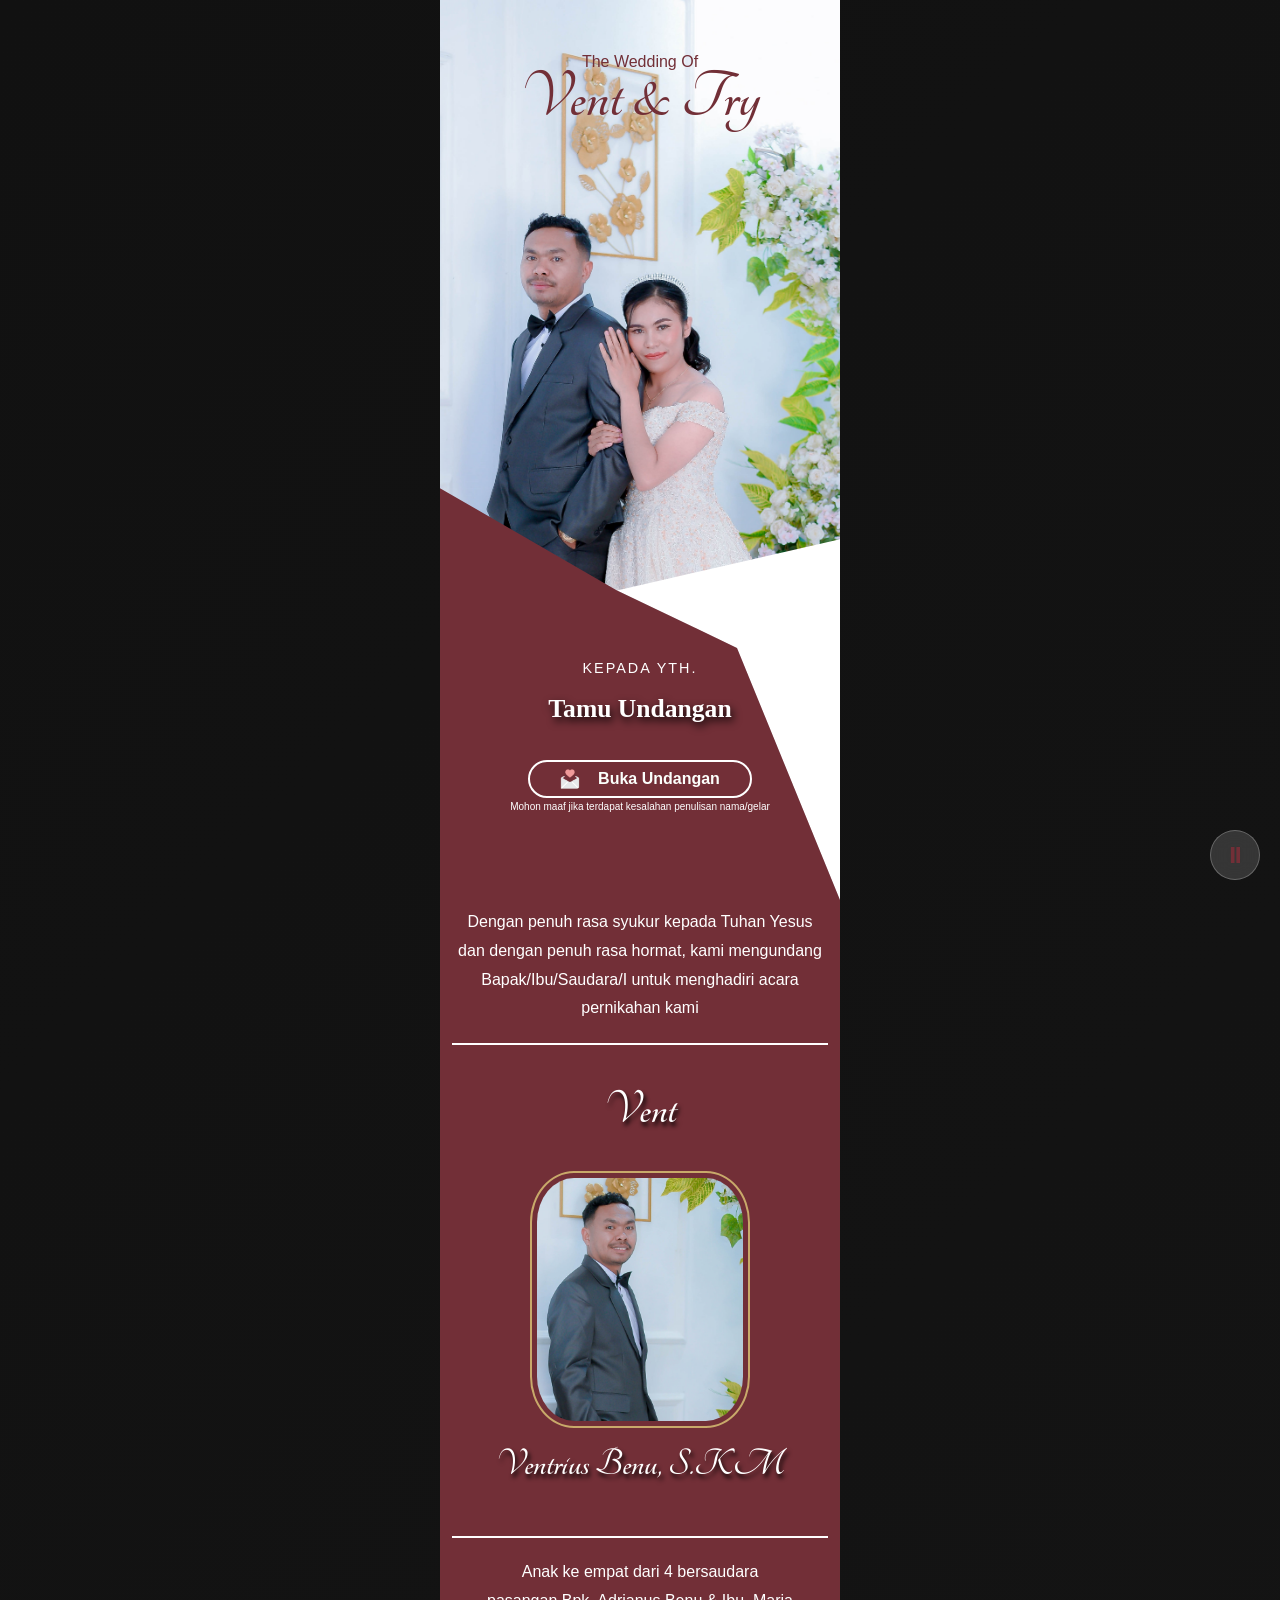
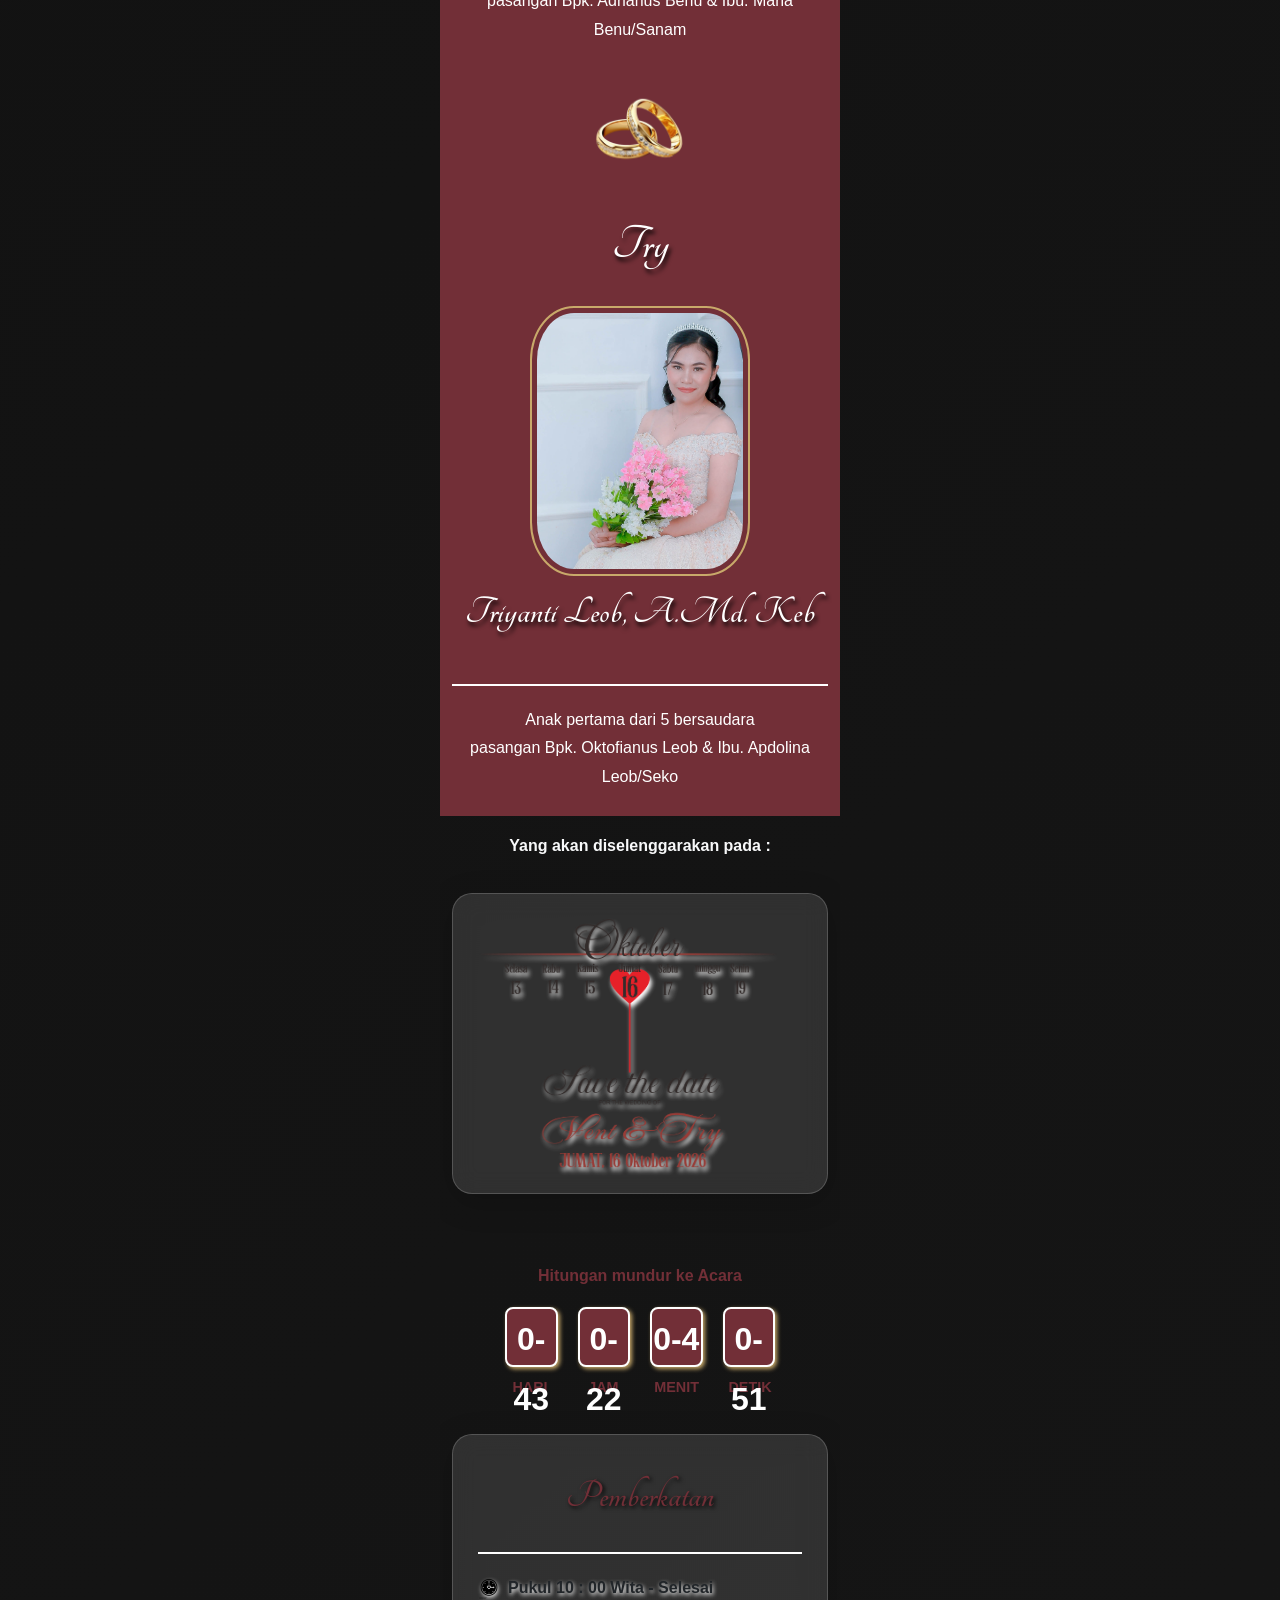
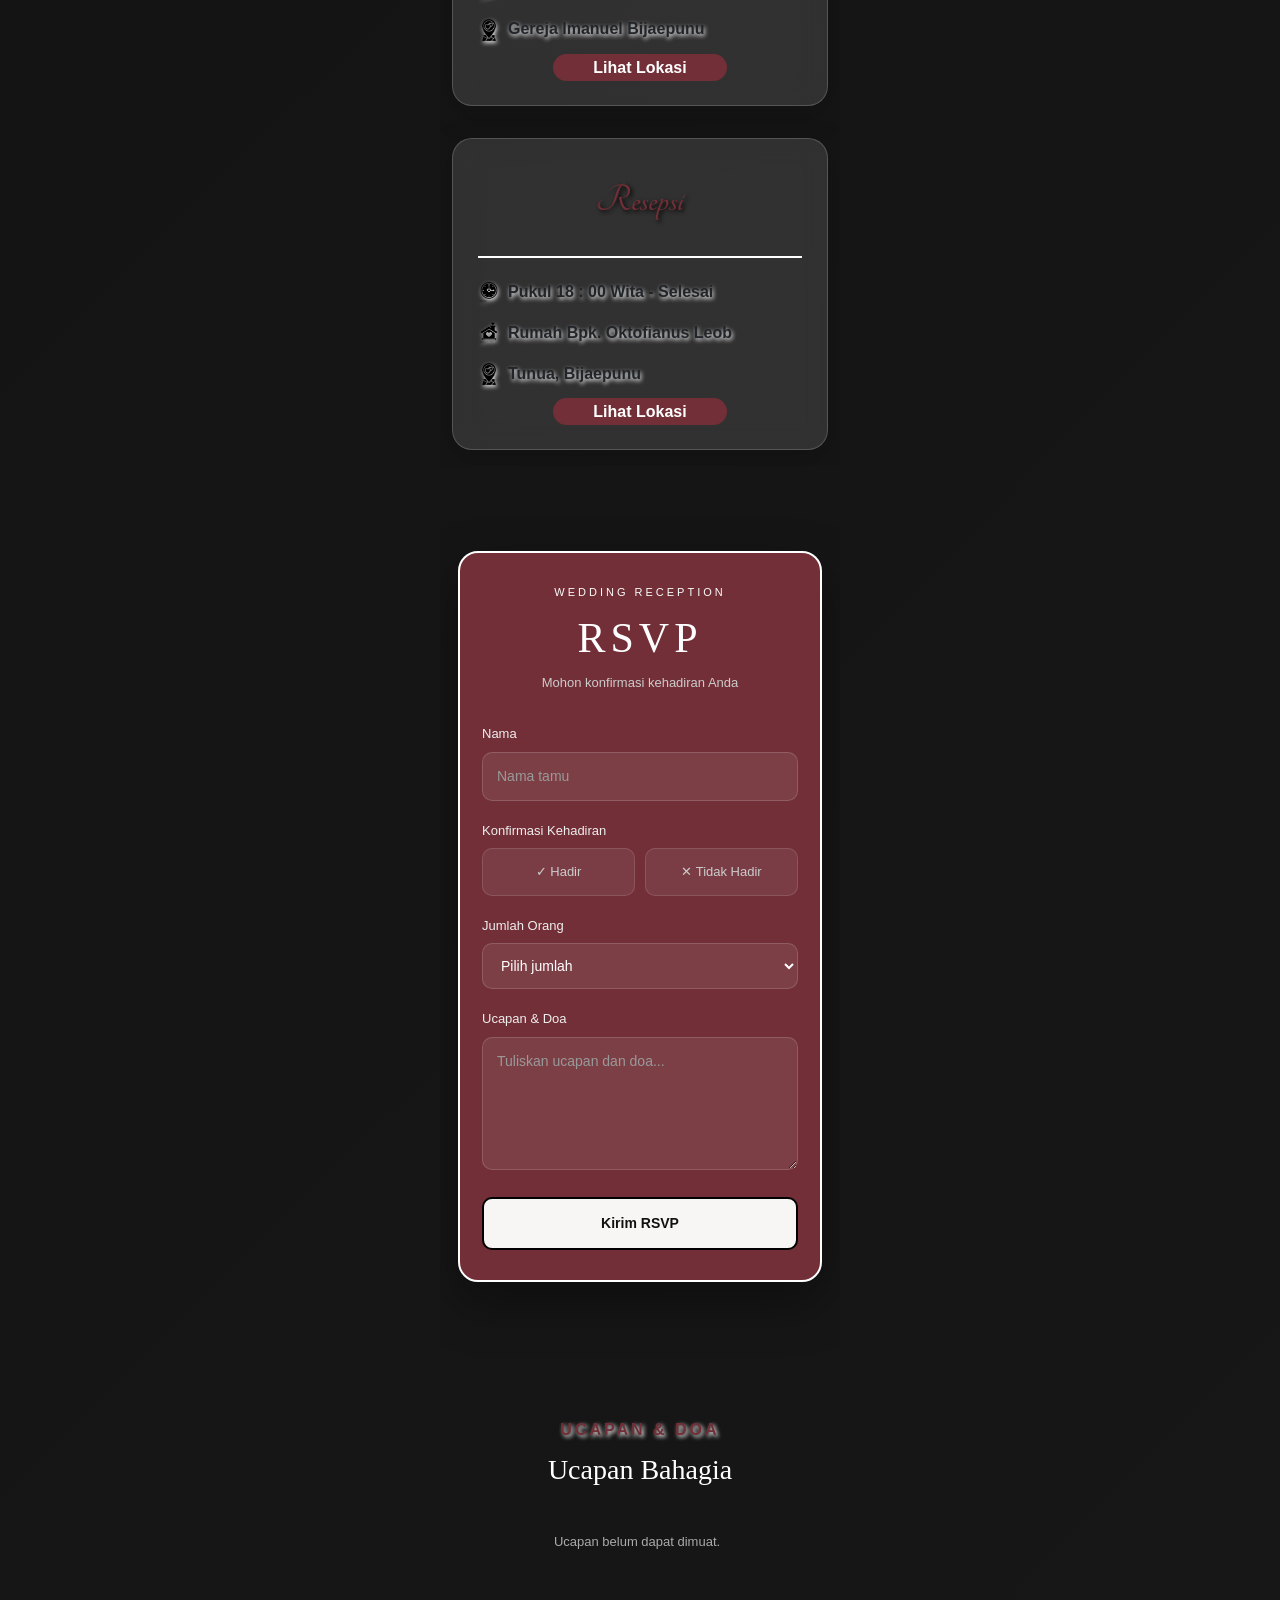
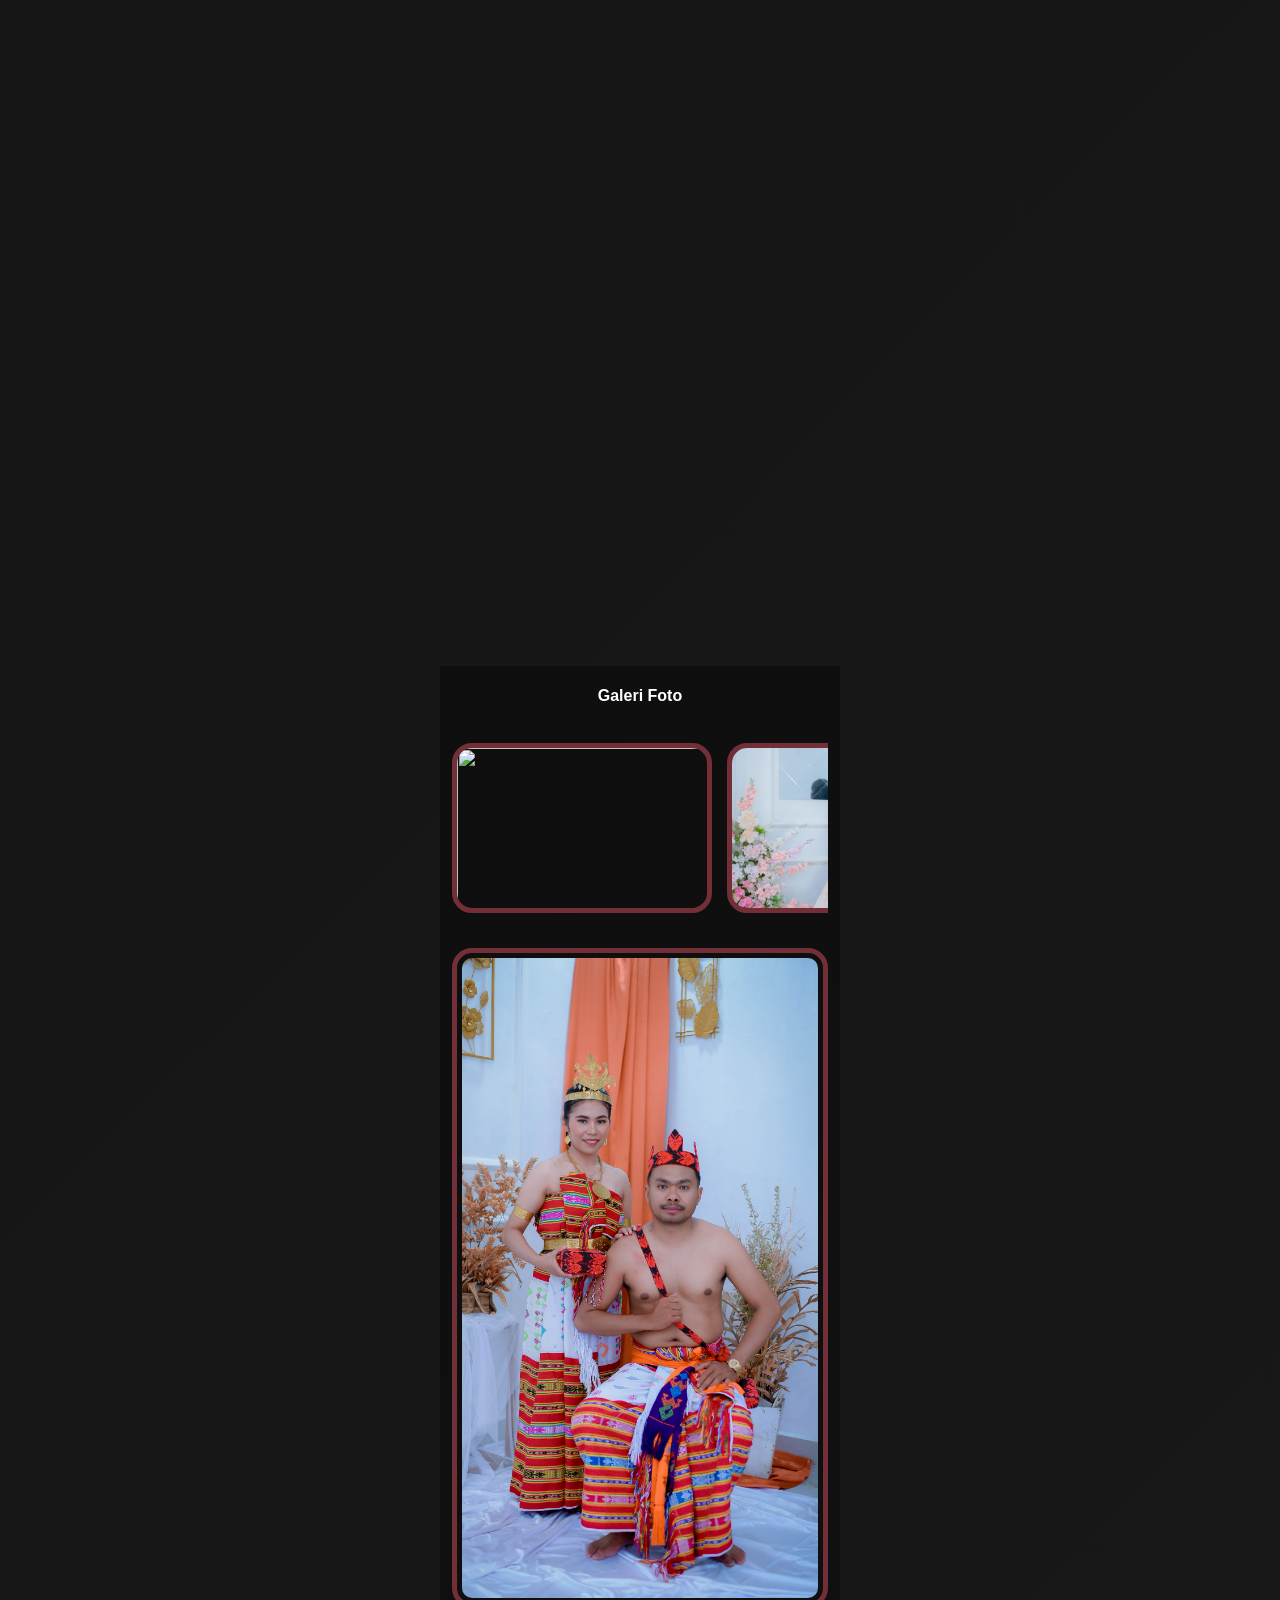
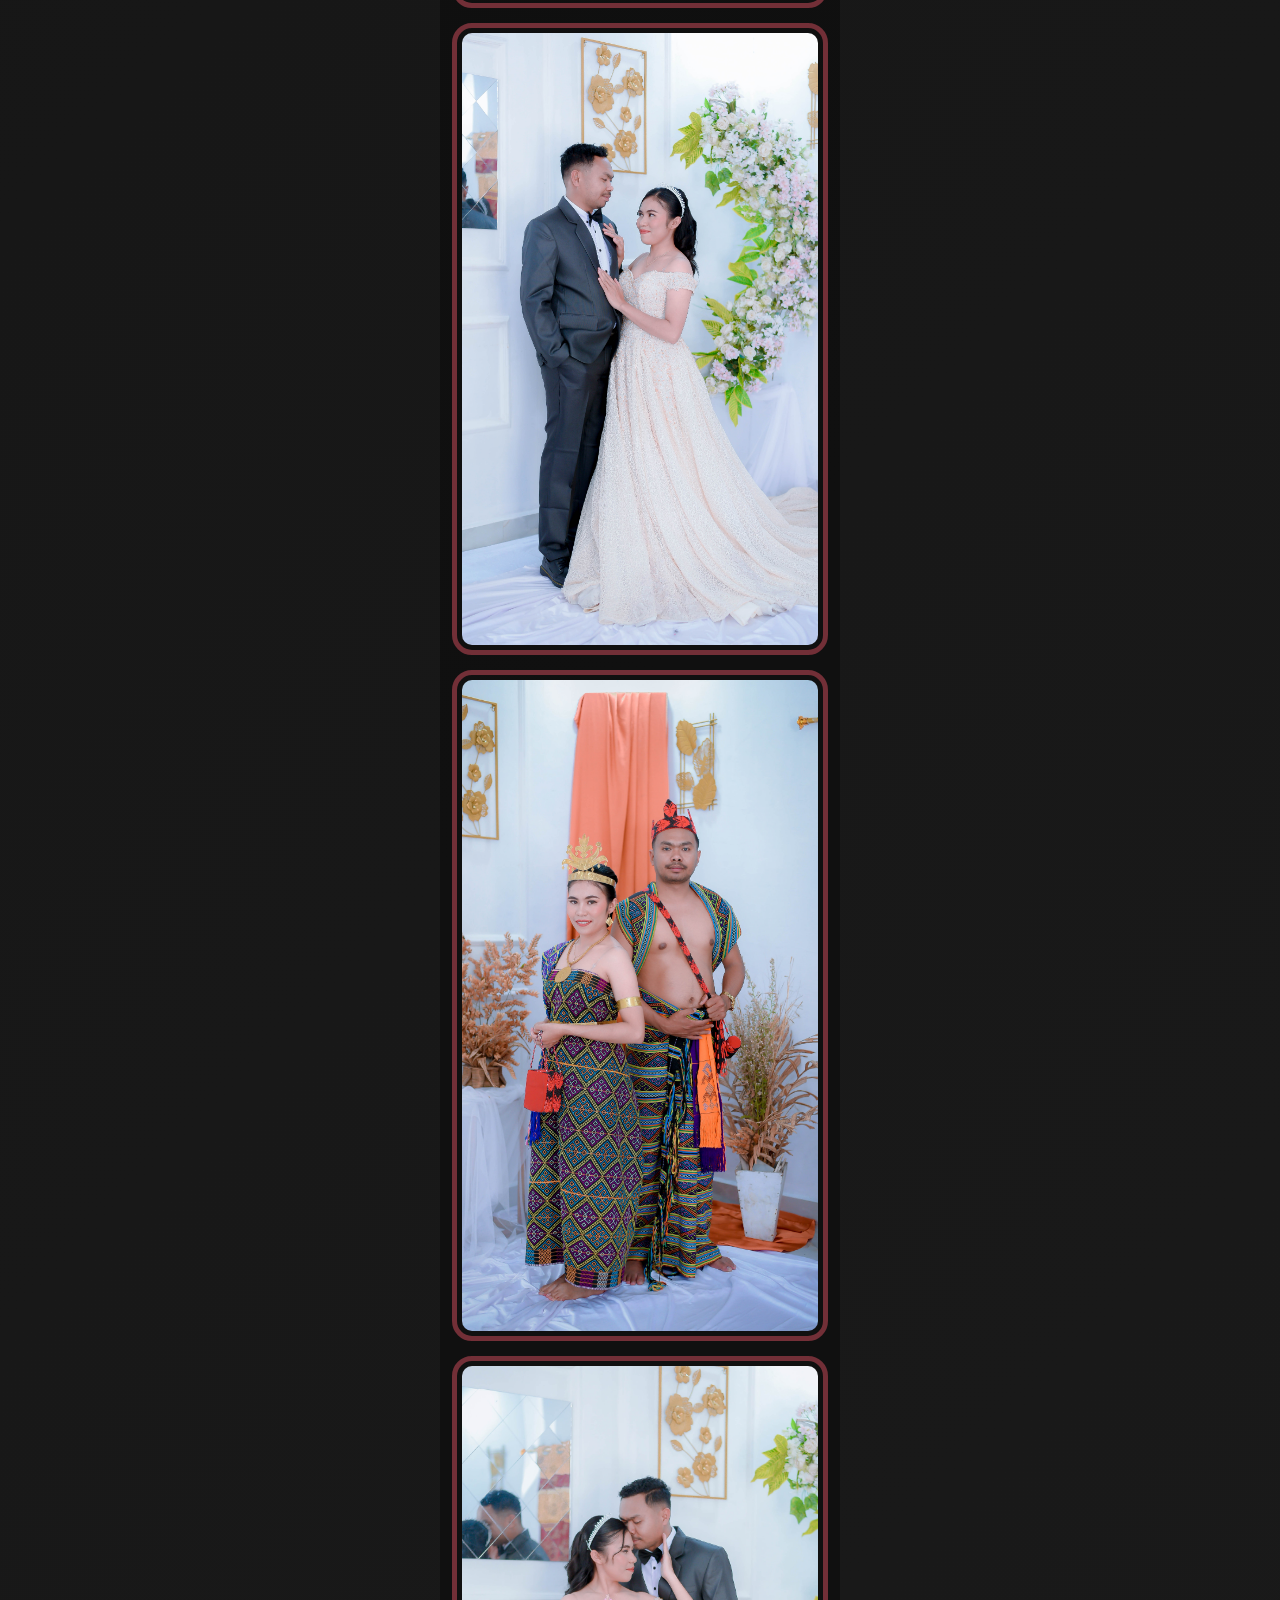
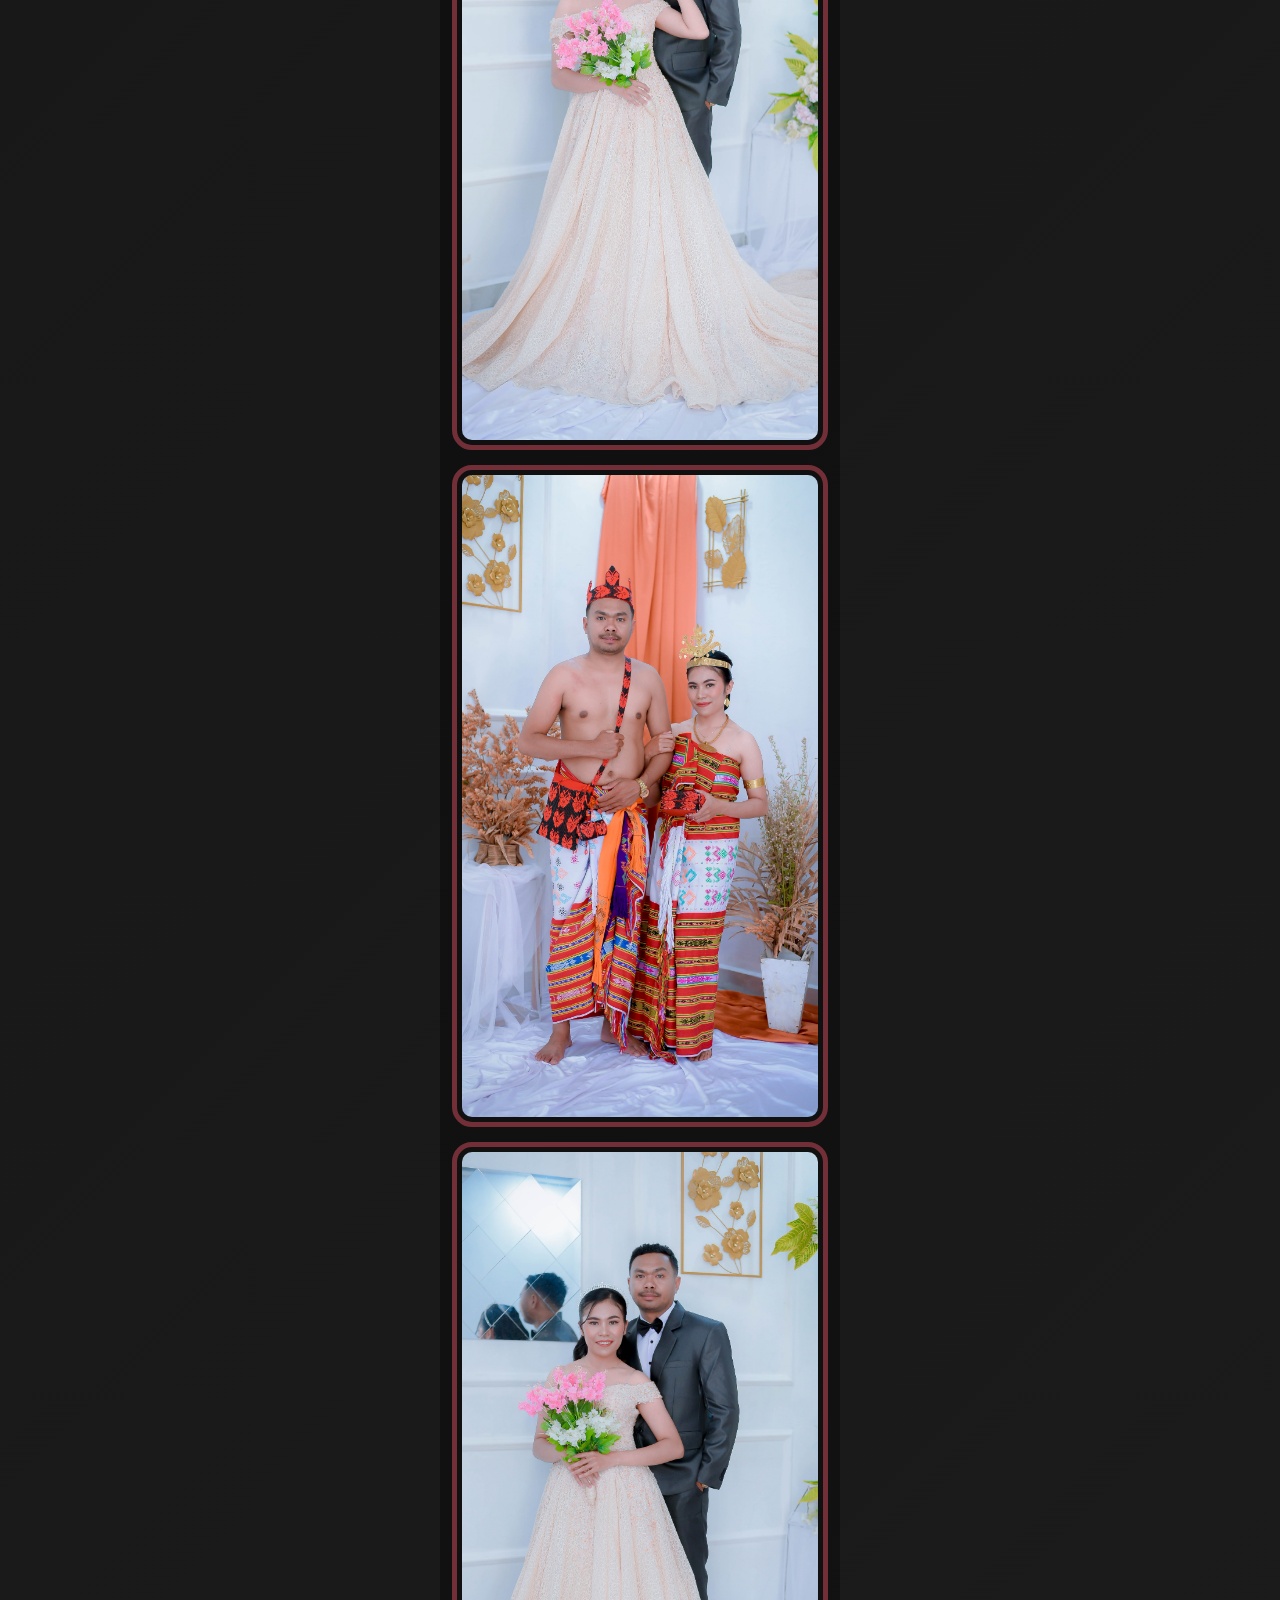
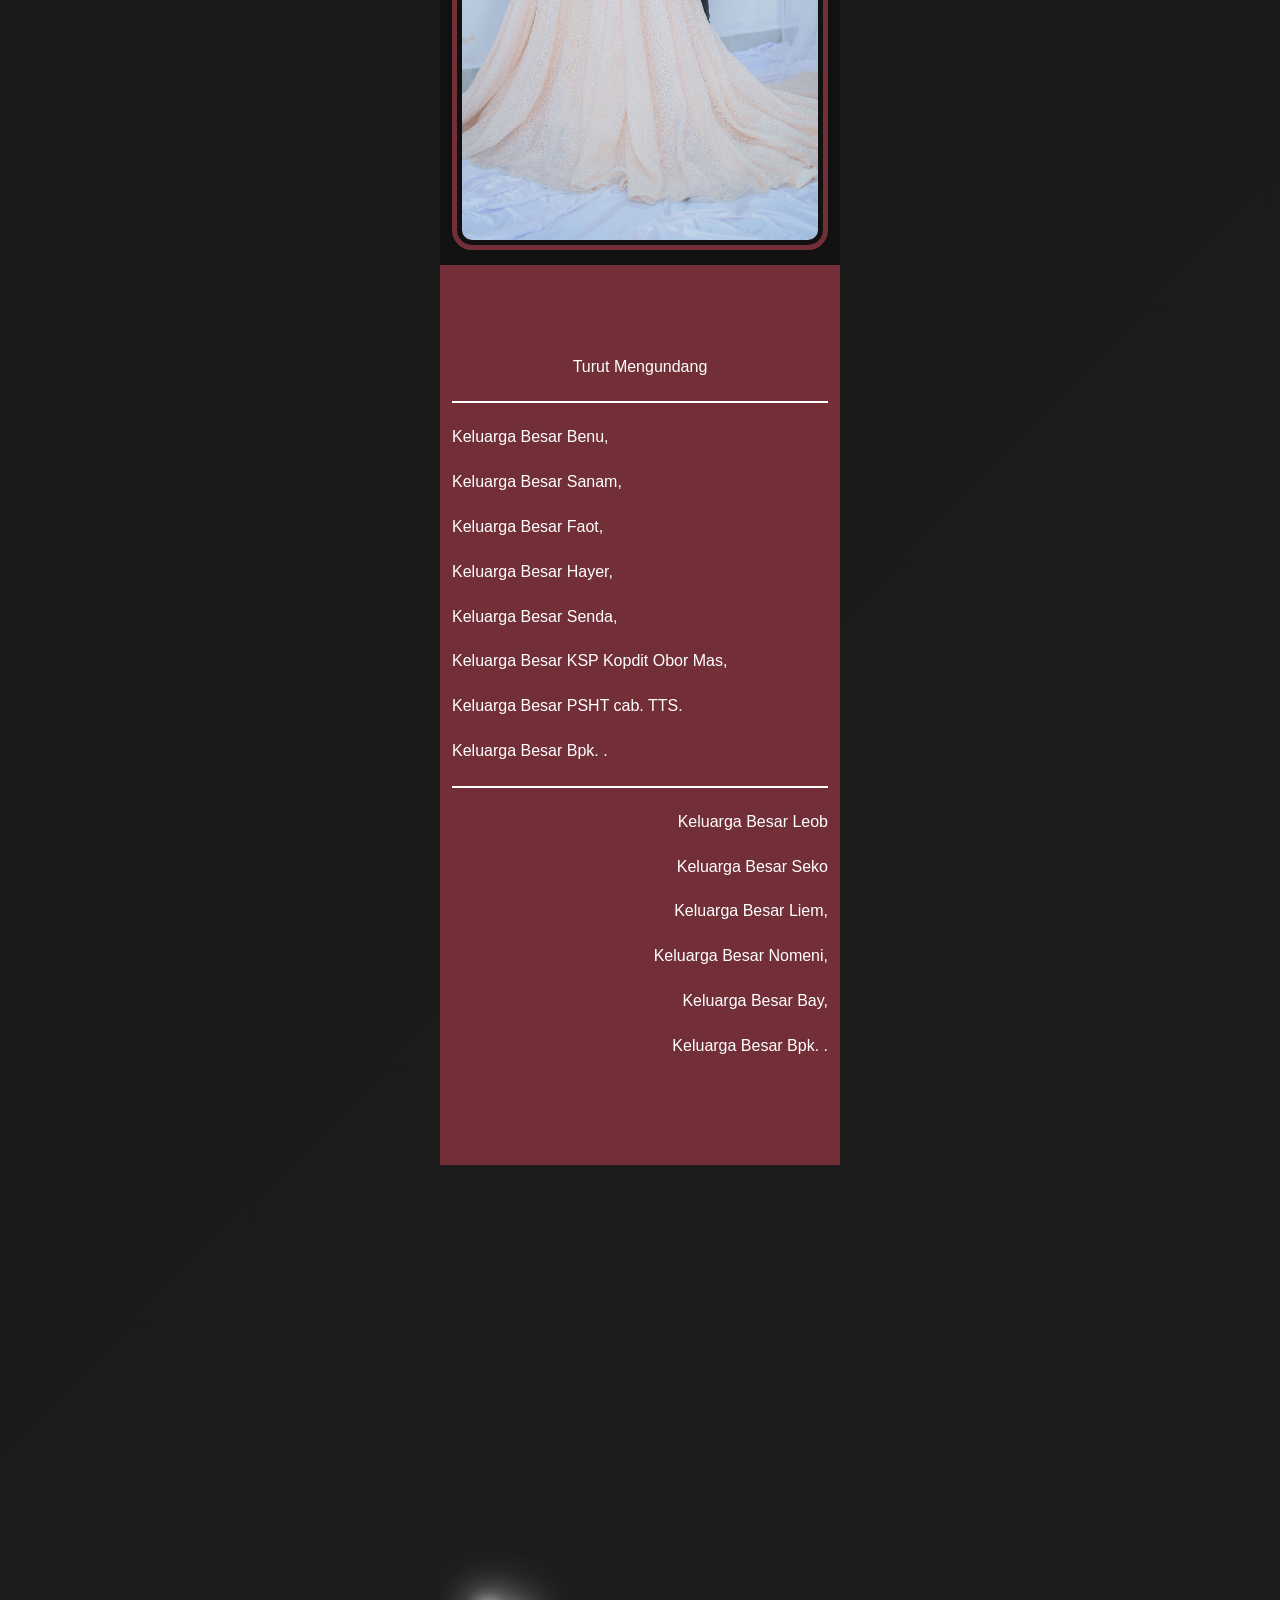
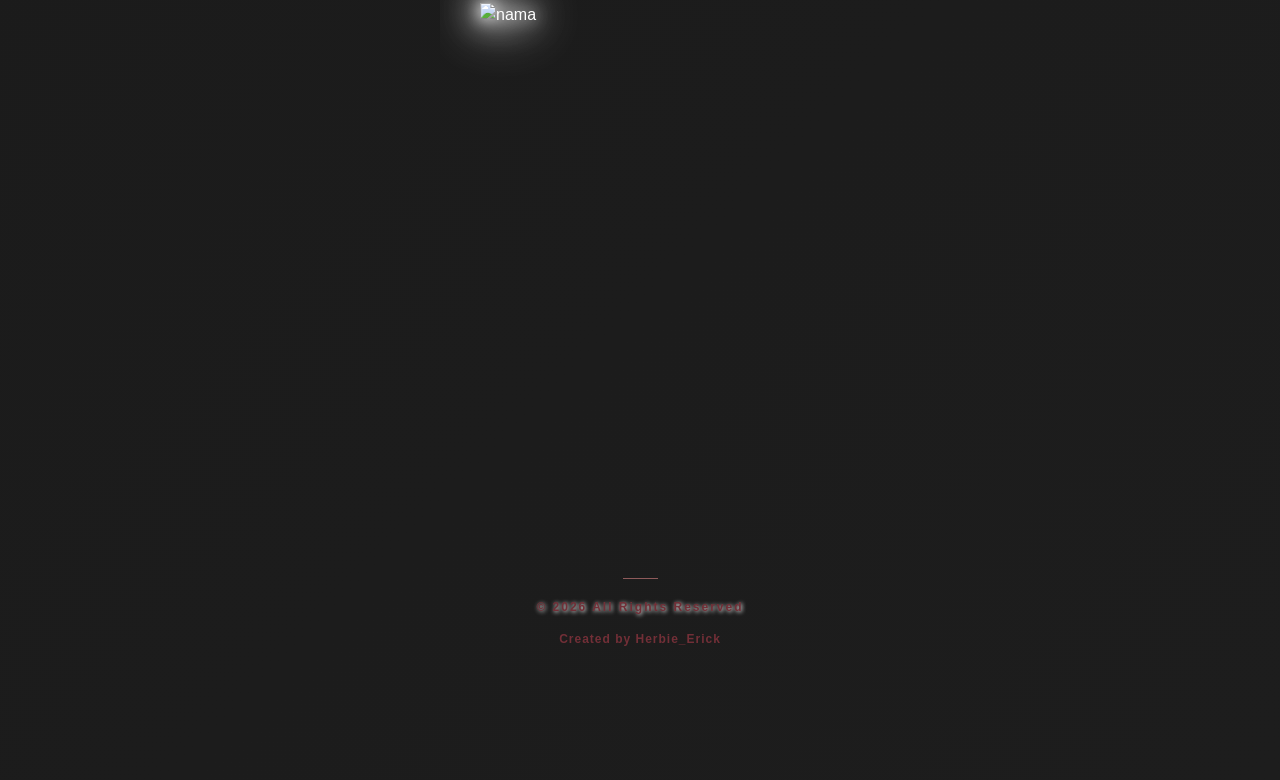
==== index.html @ 0bf62ab4 "first commit" ====
<!DOCTYPE html>
<html lang="id">
<head>

    <meta charset="UTF-8">
    <meta name="viewport" content="width=device-width, initial-scale=1.0">

    <title>Vent & Try</title>
    <link rel="icon" type="image/png" href="assets/dec/thumb.jpeg">

    <meta property="og:title" content="Undangan Pernikahan Vent & Try">
    <meta property="og:description" content="Klik untuk membuka undangan pernikahan kami">
    <meta property="og:image" content="https://linniel.github.io/dendessywedding.github.io/assets/dec/thumb.jpeg">
    <meta property="og:image:width" content="1200">
    <meta property="og:image:height" content="630">
    <meta property="og:url" content="https://linniel.github.io/dendessywedding.github.io/">
    <meta property="og:type" content="website">
    <meta property="og:site_name" content="Undangan Pernikahanan Vent & Try ">
    <meta name="twitter:card" content="summary_large_image">

    <!-- font -->
    <link rel="preconnect" href="https://fonts.googleapis.com">
    <link rel="preconnect" href="https://fonts.gstatic.com" crossorigin>
    <link href="https://fonts.googleapis.com/css2?family=Tangerine:wght@400;700&display=swap" rel="stylesheet">

    <link rel="stylesheet" href="https://unpkg.com/aos@next/dist/aos.css" />

    <link href="https://cdn.jsdelivr.net/npm/bootstrap@5.0.2/dist/css/bootstrap.min.css" rel="stylesheet" integrity="sha384-EVSTQN3/azprG1Anm3QDgpJLIm9Nao0Yz1ztcQTwFspd3yD65VohhpuuCOmLASjC" crossorigin="anonymous">

    <!-- Global Style -->
    <link rel="stylesheet" href="assets/css/style.css">
    <link rel="stylesheet" href="assets/css/animation.css">
    <link rel="stylesheet" href="assets/css/music.css">
    <link rel="stylesheet" href="assets/css/loader.css">
    <link rel="stylesheet" href="assets/css/countdown.css">
    <link rel="stylesheet" href="assets/css/linniel_rsvp.css">
    <link rel="stylesheet" href="assets/css/ucapan.css">
    <link rel="stylesheet" href="assets/css/copyright.css">

    <!-- Section CSS -->
    <link rel="stylesheet" href="assets/css/linniel_1.css">
    <link rel="stylesheet" href="assets/css/linniel_2.css">
    <link rel="stylesheet" href="assets/css/linniel_3.css">
    <link rel="stylesheet" href="assets/css/linniel_4.css">
    <link rel="stylesheet" href="assets/css/linniel_5.css">
    <link rel="stylesheet" href="assets/css/linniel_6.css">
    <link rel="stylesheet" href="assets/css/linniel_7.css">
    <link rel="stylesheet" href="assets/css/linniel_9.css">

</head>

<body class="overflow-hidden">
    <!--
    <div id="loader">
            <div class="name-loader">
                <span class="name-outline">Vent & Try</span>
                <span class="name-fill">Vent & Try</span>
            </div>

            <div class="loading-text">
                 Undangan sedang disiapkan...
            </div>
        </div>
        -->

    <div class="mobile-container">
        

        <div class="mobile-background"></div>

    <!-- ========================= -->
    <!-- Linniel 1 -->
    <!-- Cover -->
    <!-- ========================= -->

    <section id="linniel_1">

    <!-- DEKORASI SVG -->
    <svg class="cover-decoration"
         viewBox="0 0 400 625"
         preserveAspectRatio="none"
         aria-hidden="true">

        <!-- SVG 1 -->
        <polygon
            class="cover-svg-1"
            points="177,410 1000,279 400,625 297,450">
        </polygon>

        <!-- SVG 2 -->
        <polygon
            class="cover-svg-2"
            points="0,339 177,410 297,450 400,625 0,625">
        </polygon>

    </svg>


    <div class="container-fluid h-100">

        <div class="row h-100 align-items-center justify-content-center">

            <div class="col-12 d-flex flex-column justify-content-between text-center h-100 py-5">

                <div class="atas">

                    <p class="opening-text">
                        The Wedding Of
                    </p>

                    <h1 class="couple-name">
                        Vent & Try
                    </h1>

                </div>


                <div class="bawah">

                    <p class="guest-title">
                        Kepada Yth.
                    </p>

                    <h4 id="guestName">
                        Nama Tamu
                    </h4>

                    <button id="openInvitation" class="btn">
                        <img src="assets/dec/envelope.png" class="icon" alt="">
                        <span>Buka Undangan</span>
                    </button>

                    <p class="sry">
                        Mohon maaf jika terdapat kesalahan penulisan nama/gelar
                    </p>

                </div>

            </div>

        </div>

    </div>

</section>


    <!-- ========================= -->
    <!-- Linniel 2 -->
    <!-- Hero -->
    <!-- ========================= -->

    <section id="linniel_2">

    <!-- DEKORASI SVG -->
    <svg class="section-decoration"
         viewBox="0 0 400 625"
         preserveAspectRatio="none"
         aria-hidden="true">

        <!-- SVG 1 -->
        <polygon
            class="section-svg-1"
            points="177,410 400,279 400,625 297,450">
        </polygon>

        <!-- SVG 2 -->
        <polygon
            class="section-svg-2"
            points="0,339 177,410 297,450 400,625 0,625">
        </polygon>

    </svg>

    <div class="container">
        <div class="row align-items-center justify-content-center kutipan">

            <div class="col-12 py-4" data-aos="fade-up">

                <p class="ayat">
                    Demikian mereka bukan lagi dua, melainkan satu. Karena itu, apa yang telah dipersatukan Allah, tidak boleh diceraikan manusia.
                </p>

                <hr>

                <p class="kutipan_2">
                    " Matius 19 : 6 "
                </p>

            </div>

        </div>

    </div>

</section>



    <!-- ========================= -->
    <!-- Linniel 3 -->
    <!-- ========================= -->

    <section id="linniel_3">
        <div class="container">
            <div class="row align-items-center justify-content-center">
                <div class="col-12 text-center py-2">
                    <p>Dengan penuh rasa syukur kepada Tuhan Yesus dan 
                        dengan penuh rasa hormat, kami mengundang Bapak/Ibu/Saudara/I untuk menghadiri acara pernikahan kami</p>
                    <hr class="custom">
                <div class="mempelai">
                    <div class="m_pria">
                        <p class="nama" data-aos="fade-up" 
                    data-aos-duration="1000">Vent</p>
                        <img src="assets/photo/vent.jpeg" alt="pria" class="mempelai_img" 
                    data-aos="fade-up" 
                    data-aos-duration="2000">
                        <p class="nama_2" data-aos="zoom-in" 
                    data-aos-duration="2000">Ventrius Benu, S.KM</p>
                    <hr class="custom">
                        <p data-aos="fade-up" 
                    data-aos-duration="2000">Anak ke empat dari 4 bersaudara <br> pasangan Bpk. Adrianus Benu & Ibu. Maria Benu/Sanam</p>
                    </div>
                    <img src="assets/dec/ring.png" alt="wedding ring" class="ring" data-aos="zoom-in" 
                    data-aos-duration="2000">
                    <div class="m_pria">
                        <p class="nama"
                        data-aos="fade-up" 
                    data-aos-duration="1000">Try</p>
                        <img src="assets/photo/try.jpeg" alt="pria" class="mempelai_img"
                        data-aos="fade-up" 
                    data-aos-duration="2000">
                        <p class="nama_2" data-aos="zoom-in" 
                    data-aos-duration="2000">Triyanti Leob, A.Md. Keb</p>
                        <hr class="custom">
                        <p data-aos="fade-up" 
                    data-aos-duration="2000">Anak pertama dari 5 bersaudara <br> pasangan Bpk. Oktofianus Leob & Ibu. Apdolina Leob/Seko</p>
                    </div>
                </div>
                </div>
            </div>
        </div>
    </section>



    <!-- ========================= -->
    <!-- Linniel 4 -->
    <!-- ========================= -->

    <section id="linniel_4">

    <div class="container">

        <div class="row align-items-center justify-content-center">

            <div class="col-12 text-center text-dark fw-bold">

                <p class="py-3 text-light" data-aos="fade-up" 
                    data-aos-duration="1000">
                    Yang akan diselenggarakan pada :
                </p>
                <div class="jadwal-wrapper"
                data-aos="zoom-in" 
                    data-aos-duration="1000">
                    <img
                        src="assets/dec/jadwal.png"
                        alt="jadwal"
                        class="jadwal_img" data-aos="fade-up" 
                    data-aos-duration="1000">
                </div>
                <div class="justify-content-center align-items-center d-flex pt-5">
                    <div id="countdown" class="hitungan-mundur"
                    data-aos="zoom-in"
                    data-aos-duration="2900">
                                <p class="countdown text-center">Hitungan mundur ke Acara</p>
                                <div id='tiles'></div>
                                    <div class="labels">
                                        <li>hari</li>
                                        <li>jam</li>
                                        <li>Menit</li>
                                        <li>detik</li>
                                    </div>
                    </div>
                </div>
                <div class="jadwal-wrapper my-3"
                data-aos="zoom-in" 
                    data-aos-duration="1000">
                    <p class="jdwl" data-aos="fade-up" 
                    data-aos-duration="2000">Pemberkatan</p>
                    <hr class="custom">
                    <div class="jadwal text-start" data-aos="fade-up" 
                    data-aos-duration="2000">
                        <p>
                            <img src="assets/dec/time.png" class="icon" alt="">
                            Pukul 10 : 00 Wita - Selesai
                        </p>
                        <p>
                            <img src="assets/dec/location.png" class="icon" alt="">
                            Gereja Imanuel Bijaepunu</p>
                    </div>
                    <a href="https://maps.app.goo.gl/Z5kDWR29DsrmviBg7" target="_blank" class="btn_maps mt-4">
                  Lihat Lokasi
                    </a>
                </div>
                <div class="jadwal-wrapper my-3"
                data-aos="zoom-in" 
                    data-aos-duration="2000">
                    <p class="jdwl" data-aos="fade-up" 
                    data-aos-duration="1000">Resepsi</p>
                    <hr class="custom">
                <div class="jadwal text-start" data-aos="fade-up" data-aos-duration="1000">

                    <p>
                        <img src="assets/dec/time.png" class="icon" alt="">
                         Pukul 18 : 00 Wita - Selesai
                    </p>

                    <p>
                        <img src="assets/dec/home.png" class="icon" alt="">
                        Rumah Bpk. Oktofianus Leob
                    </p>
                    <p>
                        <img src="assets/dec/location.png" class="icon" alt="">
                        Tunua, Bijaepunu
                    </p>

                </div>
                    <a href="https://maps.app.goo.gl/Z5kDWR29DsrmviBg7" target="_blank" class="btn_maps mt-4">
                  Lihat Lokasi
                    </a>
                </div>
                

            </div>

        </div>

    </div>

</section>

<main class="rsvp-container">

        <div class="rsvp-card">

            <div class="rsvp-header">

                <p class="small-title">
                    WEDDING RECEPTION
                </p>

                <h1>RSVP</h1>

                <p class="description">
                    Mohon konfirmasi kehadiran Anda
                </p>

            </div>


            <form id="rsvpForm">


                <!-- NAMA -->

                <div class="form-group">

                    <label for="nama">
                        Nama
                    </label>

                    <input
                         type="text"
                         id="nama"
                         name="nama"
                         placeholder="Nama tamu"
                         readonly
                         required>
                </div>


                <!-- KEHADIRAN -->

                <div class="form-group">

                    <label>
                        Konfirmasi Kehadiran
                    </label>

                    <div class="attendance-options">

                        <label class="attendance-option">

                            <input
                                type="radio"
                                name="kehadiran"
                                value="Hadir"
                                required
                            >

                            <span>
                                ✓ Hadir
                            </span>

                        </label>


                        <label class="attendance-option">

                            <input
                                type="radio"
                                name="kehadiran"
                                value="Tidak Hadir"
                            >

                            <span>
                                ✕ Tidak Hadir
                            </span>

                        </label>

                    </div>

                </div>


                <!-- JUMLAH ORANG -->

                <div
                    class="form-group"
                    id="jumlahOrangGroup"
                >

                    <label for="jumlahOrang">
                        Jumlah Orang
                    </label>

                    <select
                        id="jumlahOrang"
                        name="jumlahOrang"
                    >

                        <option value="">
                            Pilih jumlah
                        </option>

                        <option value="1">
                            1 Orang
                        </option>

                        <option value="2">
                            2 Orang
                        </option>

                        <option value="3">
                            3 Orang
                        </option>

                        <option value="4">
                            4 Orang
                        </option>

                        <option value="5">
                            5 Orang
                        </option>

                    </select>

                </div>


                <!-- UCAPAN -->

                <div class="form-group">

                    <label for="ucapan">
                        Ucapan & Doa
                    </label>

                    <textarea
                        id="ucapan"
                        name="ucapan"
                        rows="5"
                        placeholder="Tuliskan ucapan dan doa..."
                    ></textarea>

                </div>


                <!-- BUTTON -->

                <button
                    type="submit"
                    id="submitButton"
                >

                    Kirim RSVP

                </button>


                <!-- LOADING -->

                <div
                    id="loading"
                    class="loading"
                >

                    Mengirim RSVP...

                </div>


            </form>


            <!-- SUCCESS -->

            <div id="successMessage" class="success-message">
  <div class="success-icon">✓</div>

  <h2>Terima Kasih</h2>

  <p>
    Konfirmasi kehadiran Anda telah berhasil dikirim.
  </p>

</div>



        </div>

    </main>

    <section class="ucapan-section">

    <div class="ucapan-header">

        <p class="section-subtitle">
            UCAPAN & DOA
        </p>

        <h2>
            Ucapan Bahagia
        </h2>

    </div>


    <div id="daftarUcapan" class="daftar-ucapan">

        <div class="ucapan-loading">
            Memuat ucapan...
        </div>

    </div>

</section>

<!-- ========================= -->
<!-- Linniel 9 -->
<!-- Love Story -->
<!-- ========================= -->



<section id="linniel_5">
    <div class="container">
        <div class="row">
            <div class="col-12">
                <p class="text-center py-3 fw-bold" data-aos="fade-up" 
                    data-aos-duration="1000">Galeri Foto</p>
                <div class="gallery-slider" data-aos="zoom-in" 
                    data-aos-duration="1000">
                    <div class="gallery-track">

                        <img src="assets/bphoto/1.jpeg" alt="">
                        <img src="assets/photo/2.jpeg" alt="">
                        <img src="assets/photo/3.jpeg" alt="">

                        <!-- Duplicate agar looping halus -->
                        <img src="assets/photo/1.jpeg" alt="">
                        <img src="assets/photo/2.jpeg" alt="">
                        <img src="assets/photo/3.jpeg" alt="">

                    </div>

                </div>

            </div>
            
            <div class="gallery-list">

    <img src="assets/photo/4.jpeg" class="gallery-item" data-aos="zoom-in" 
                    data-aos-duration="1000" alt="">
    <img src="assets/photo/5.jpeg" class="gallery-item" data-aos="zoom-in" 
                    data-aos-duration="1000" alt="">
    <img src="assets/photo/6.jpeg" class="gallery-item" data-aos="zoom-in" 
                    data-aos-duration="1000" alt="">
    <img src="assets/photo/7.jpeg" class="gallery-item" data-aos="zoom-in" 
                    data-aos-duration="1000" alt="">
    <img src="assets/photo/8.jpeg" class="gallery-item" data-aos="zoom-in" 
                    data-aos-duration="1000" alt="">
    <img src="assets/photo/9.jpg" class="gallery-item" data-aos="zoom-in" 
                    data-aos-duration="1000" alt="">

            </div>

<!-- Lightbox -->

<div class="lightbox" id="lightbox">

    <span class="close-lightbox">&times;</span>

    <span class="prev">&#10094;</span>

    <img id="lightboxImage">

    <span class="next">&#10095;</span>

</div>

        </div>

    </div>

</section>
<section id="linniel_6">
        <div class="container">
            <div class="row align-items-center justify-content-center">
                <div class="col-12 text-center py-5">
                    <p data-aos="fade-up" 
                    data-aos-duration="1000">Turut Mengundang</p>
                    <hr class="custom">
                    <div class="kel_mem text-start" data-aos="fade-right" 
                    data-aos-duration="1000">
                        <p>Keluarga Besar Benu,</p>
                        <p>Keluarga Besar Sanam,</p>
                        <p>Keluarga Besar Faot,</p>
                        <p>Keluarga Besar Hayer,</p>
                        <p>Keluarga Besar Senda,</p>
                        <p>Keluarga Besar KSP Kopdit Obor Mas,</p>
                        <p>Keluarga Besar PSHT cab. TTS.</p>
                        <p>Keluarga Besar Bpk. .</p>
                    </div>
                    <hr class="custom">
                    <div class="kel_mem text-end" data-aos="fade-left" 
                    data-aos-duration="1000">
                        <p>Keluarga Besar Leob</p>
                        <p>Keluarga Besar Seko</p>
                        <p>Keluarga Besar Liem,</p>
                        <p>Keluarga Besar Nomeni,</p>
                        <p>Keluarga Besar Bay,</p>
                        <p>Keluarga Besar Bpk. .</p>
                    </div>
                </div>
                </div>
            </div>
        </section>
        <section id="linniel_7">

             <img src="assets/dec/" alt="nama" class="bahagia" data-aos="fade-up" 
                    data-aos-duration="2000">

        </section>
        <section
    id="copyright"
    class="copyright-section"
>

    <div
        class="copyright-content"
        data-aos="fade-up"
    >

        <div class="copyright-divider"></div>

        <p class="copyright-text">
            © 2026 All Rights Reserved
        </p>

        <p class="copyright-credit">
            Created by Herbie_Erick
        </p>

    </div>

</section>
        </div>
    </div>

    <!-- Background Music -->
<audio
    id="backgroundMusic"
    loop
    preload="auto">

    <source
        src="assets/music/music.mp3"
        type="audio/mpeg">

    Browser Anda tidak mendukung audio.

</audio>
<button id="musicButton" class="music-button">

    <span id="musicIcon">⏸</span>

</button>


    <script src="https://cdn.jsdelivr.net/npm/bootstrap@5.0.2/dist/js/bootstrap.bundle.min.js" integrity="sha384-MrcW6ZMFYlzcLA8Nl+NtUVF0sA7MsXsP1UyJoMp4YLEuNSfAP+JcXn/tWtIaxVXM" crossorigin="anonymous"></script>


    <script src="https://unpkg.com/aos@next/dist/aos.js"></script>
    <script>
        AOS.init();
    </script>

    <!-- Global -->
    <script src="assets/js/script.js"></script>

    <!-- Utility -->
    <script src="assets/js/guest.js"></script>
    <script src="assets/js/scroll.js"></script>
    <script src="assets/js/music.js"></script>
    <script src="assets/js/lighbox.js"></script>
    <script src="assets/js/loader.js"></script>
    <script src="assets/js/countdown.js"></script>
    <script src="assets/js/rsvp.js"></script>

    <!-- Section JS -->
    <script src="assets/js/linniel_1.js"></script>

</body>
</html>
---- assets/css/style.css ----
/* ======================================================
   ROOT
====================================================== */

:root{

    /* Font */
    --font-heading: serif;
    --font-body: sans-serif;

    /* Color */
    --color-primary: #722F37;
    --color-secondary: #ffffff;
    --color-text: #ffffff;
    --color-dark: #111111;
    --color-overlay: rgba(0,0,0,.45);

    /* Background */
    --background-main: url("../bg/bg_1.jpg");

    /* Font Size */
    --fs-title: 3rem;
    --fs-subtitle: 1.6rem;
    --fs-heading: 2.3rem;
    --fs-body: 1rem;
    --fs-small: .9rem;

    /* Font Weight */
    --fw-light:300;
    --fw-normal:400;
    --fw-medium:500;
    --fw-bold:700;

    /* Radius */
    --radius-small:10px;
    --radius-medium:20px;
    --radius-large:50px;

    /* Shadow */
    --shadow:
        0 10px 25px rgba(0,0,0,.20);

    /* Animation */
    --transition:.35s ease;
}



/* ======================================================
   RESET
====================================================== */

*{
    margin:0;
    padding:0;
    box-sizing:border-box;
}



/* ======================================================
   HTML
====================================================== */

html{

    scroll-behavior:smooth;

}



/* ======================================================
   BODY
====================================================== */

body{

    font-family:var(--font-body);
    color:var(--color-text);
    background:#000000;
    overflow-x:hidden;

}



/* ======================================================
   IMAGE
====================================================== */

img{

    max-width:100%;
    display:block;

}



/* ======================================================
   LINK
====================================================== */

a{

    text-decoration:none;
    color:inherit;

}



/* ======================================================
   LIST
====================================================== */

ul{

    list-style:none;
    padding:0;
    margin:0;

}



/* ======================================================
   BUTTON
====================================================== */





/* ======================================================
   SECTION
====================================================== */

section{

    position:relative;
    width:100%;
    min-height:100vh;

}



/* ======================================================
   CONTAINER MOBILE
====================================================== */

/* ======================================================
   MOBILE CONTAINER
====================================================== */

.mobile-container{

    position:relative;

    width:100%;
    max-width:400px;

    margin:0 auto;

    min-height:100vh;

    overflow:hidden;

    z-index:1;

    isolation:isolate;

}
.mobile-background{

    position: fixed;

    top:0;
    left:50%;

    transform:translateX(-50%);

    width:100%;
    max-width:400px;
    height:100vh;

    background-image:var(--background-main);
    background-position:center;
    background-repeat:no-repeat;
    background-size:cover;

    z-index:0;

    pointer-events:none;

}




/* ======================================================
   TYPOGRAPHY
====================================================== */

h1,
h2,
h3,
h4,
h5,
h6{

    font-family:var(--font-heading);
    font-weight:var(--fw-bold);

}

p{

    font-size:var(--fs-body);
    line-height:1.8;

}

.sry{
    font-size: 10px;
}

/* ======================================================
   TEXT
====================================================== */

.text-primary{

    color:var(--color-primary)!important;

}

.text-center{

    text-align:center;

}



/* ======================================================
   DISPLAY
====================================================== */

.d-flex-center{

    display:flex;
    justify-content:center;
    align-items:center;

}



/* ======================================================
   BACKGROUND
====================================================== */

.main-background{

    background-image:var(--background-main);
    background-position:center;
    background-size:100% auto;
    background-repeat:no-repeat;

}



/* ======================================================
   OVERLAY
====================================================== */

.overlay{

    position:absolute;

    inset:0;

    background:var(--color-overlay);

}



/* ======================================================
   SPACING
====================================================== */

.py-section{

    padding:80px 20px;

}
.btn_maps{
    background:var(--color-primary);

    color:#fff;

    border:none;

    border-radius:50px;

    padding:5px 40px;

    font-size:1rem;

    font-weight:600;

    transition:var(--transition);
}



/* ======================================================
   HIDE SCROLLBAR
====================================================== */

::-webkit-scrollbar{

    width:0;

}

html{

    scrollbar-width:none;

}
---- assets/css/animation.css ----
/* ======================================================
   COVER ANIMATION
====================================================== */

#linniel_1{

    transition:
        transform .9s ease,
        opacity .9s ease;

}



/* ==========================================
   SLIDE TO LEFT
========================================== */

#linniel_1.slide-left{

    transform:translateX(-100%);
    opacity:0;
    pointer-events:none;

}



/* ==========================================
   SLIDE TO RIGHT
========================================== */

#linniel_1.slide-right{

    transform:translateX(100%);
    opacity:0;
    pointer-events:none;

}



/* ==========================================
   FADE OUT
========================================== */

#linniel_1.fade-out{

    opacity:0;
    pointer-events:none;

}



/* ==========================================
   SCALE OUT
========================================== */

#linniel_1.scale-out{

    transform:scale(.9);
    opacity:0;
    pointer-events:none;

}



/* ==========================================
   ZOOM OUT
========================================== */

#linniel_1.zoom-out{

    transform:scale(1.15);
    opacity:0;
    pointer-events:none;

}
---- assets/css/music.css ----
/* ==========================================
   MUSIC BUTTON
========================================== */

.music-button{

    position:fixed;

    right:20px;
    bottom:20px;

    width:50px;
    height:50px;

    display:flex;
    justify-content:center;
    align-items:center;

    border:none;
    border-radius:50%;

    background:rgba(255,255,255,.15);

    backdrop-filter:blur(10px);
    -webkit-backdrop-filter:blur(10px);

    border:1px solid rgba(255,255,255,.25);

    color:var(--color-primary);

    font-size:22px;

    cursor:pointer;

    z-index:99999;

    transition:.3s;

}

.music-button:hover{

    transform:scale(1.08);

}

.music-button:active{

    transform:scale(.95);

}
---- assets/css/loader.css ----
#loader {
    position: fixed;
    inset: 0;
    z-index: 9999;
    display: flex;
    flex-direction: column;
    justify-content: center;
    align-items: center;
    background: #000000;
    transition: opacity 1s ease, visibility 1s ease;
    
}

.name-loader {
    position: relative;
    display: inline-block;
    font-family: "Beau Rivage", cursive;
    font-size: 65px;
    line-height: 1;
}

/* Outline hitam */
.name-outline {
    display: block;
    color: transparent;
    -webkit-text-stroke: 0.2px rgb(255, 196, 0);
}

/* Fill merah */
.name-fill {
    position: absolute;
    inset: 0;
    color: rgb(255, 255, 253);
    overflow: hidden;
    clip-path: inset(0 100% 0 0);
    animation: fillLeftToRight 4s ease-in-out forwards;
}

@keyframes fillLeftToRight {

    0% {
        clip-path: inset(0 100% 0 0);
    }

    100% {
        clip-path: inset(0 0 0 0);
    }
}

.loading-text {
    margin-top: 25px;
    font-family: "Poppins", sans-serif;
    font-size: 11px;
    letter-spacing: 3px;
    color: #ffffff;
}
---- assets/css/countdown.css ----
.countdown{
  font-weight: bold;
}
#countdown {
  font-family: Arial, sans-serif;
  text-align: center;
  padding: 20px;
  border-radius: 10px;
  max-width: 300px;
  margin: 0 auto;
  padding-left: 10px;
  padding-right: 10px;
  color: var(--color-primary);
}

#tiles {
  display: flex;
  justify-content: space-between;
  gap: 10px;
}

#tiles span {
  z-index: 100;
  display: inline-block;
  color: #ffffff;
  font-size: 2em;
  width: 60px;
  height: 60px;
  line-height: 60px;
  border-radius: 8px;
  border: solid 2px white;
  margin: 0 5px;
  box-shadow: 2px 2px 4px #C8A96A;
  text-align: center;
  background-color: var(--color-primary);
}

.labels {
  display: flex;
  justify-content: space-between;
  list-style-type: none;
  padding: 0;
  margin: 10px 0 0;
}

.labels li {
  font-size: 0.9em;
  color: var(--color-primary);
  text-transform: uppercase;
  width: 60px;
  font-weight: bold;
  text-align: center;
}
---- assets/css/linniel_rsvp.css ----
* {
    box-sizing: border-box;
    margin: 0;
    padding: 0;
}


body {

    min-height: 100vh;

    font-family:
        Arial,
        Helvetica,
        sans-serif;

    background:
        linear-gradient(
            135deg,
            #111111,
            #1d1d1d
        );

    color: #ffffff;

}


/* CONTAINER */

.rsvp-container {

    width: 100%;
    max-width: 400px;

    min-height: 100vh;

    margin: auto;

    padding: 30px 18px;

    display: flex;

    align-items: center;

    justify-content: center;

}


/* CARD */

.rsvp-card {

    width: 100%;

    padding: 30px 22px;

   background-color: var(--color-primary);

    border:
        2px solid rgb(255, 255, 255);

    border-radius: 20px;

    backdrop-filter: blur(12px);

    box-shadow:
        0 20px 50px
        rgba(0,0,0,0.35);

}


/* HEADER */

.rsvp-header {

    text-align: center;

    margin-bottom: 30px;

}


.small-title {

    font-size: 11px;

    letter-spacing: 3px;

    color: #fcfcfc;

    margin-bottom: 10px;

}


.rsvp-header h1 {

    font-size: 42px;

    letter-spacing: 5px;

    font-weight: 500;

    margin-bottom: 8px;

}


.description {

    font-size: 13px;

    color: #cccccc;

}


/* FORM */

.form-group {

    margin-bottom: 20px;

}


.form-group label {

    display: block;

    margin-bottom: 8px;

    font-size: 13px;

    color: #eeeeee;

}


/* INPUT */

input[type="text"],
select,
textarea {

    width: 100%;

    padding: 13px 14px;

    border-radius: 10px;

    border:
        1px solid
        rgba(255,255,255,0.15);

    background:
        rgba(255,255,255,0.08);

    color: #ffffff;

    outline: none;

    font-size: 14px;

}


input[type="text"]::placeholder,
textarea::placeholder {

    color: #999999;

}


input[type="text"]:focus,
select:focus,
textarea:focus {

    border-color: #c8a96a;

}


/* SELECT */

select option {

    background: #222222;

    color: #ffffff;

}


/* ATTENDANCE */

.attendance-options {

    display: grid;

    grid-template-columns: 1fr 1fr;

    gap: 10px;

}


.attendance-option {

    margin: 0 !important;

}


.attendance-option input {

    display: none;

}


.attendance-option span {

    display: block;

    padding: 13px 8px;

    text-align: center;

    border-radius: 10px;

    background:
        rgba(255,255,255,0.07);

    border:
        1px solid
        rgba(255,255,255,0.12);

    color: #cccccc;

    cursor: pointer;

    font-size: 13px;

    transition: 0.25s;

}


.attendance-option input:checked + span {

    background: #c8a96a;

    color: #111111;

    border-color: #c8a96a;

}


/* TEXTAREA */

textarea {

    resize: vertical;

    min-height: 120px;

}


/* BUTTON */

button {

    width: 100%;

    padding: 14px;

    border: none;

    border-radius: 10px;
    border: solid 2px black;
    background: #f7f6f4;

    color: #111111;

    font-size: 14px;

    font-weight: bold;

    cursor: pointer;

    transition: 0.25s;

}


button:hover {

    transform: translateY(-2px);

    box-shadow:
        0 8px 20px
        rgba(200,169,106,0.25);

}


button:disabled {

    opacity: 0.6;

    cursor: not-allowed;

    transform: none;

}


/* LOADING */

.loading {

    display: none;

    text-align: center;

    margin-top: 15px;

    font-size: 13px;

    color: #c8a96a;

}


/* SUCCESS */

.success-message {

    display: none;

    text-align: center;

    padding: 20px 5px;

}


.success-icon {

    width: 60px;

    height: 60px;

    margin: 0 auto 20px;

    display: flex;

    align-items: center;

    justify-content: center;

    border-radius: 50%;

    background: #c8a96a;

    color: #111111;

    font-size: 28px;

    font-weight: bold;

}


.success-message h2 {

    margin-bottom: 10px;

    font-weight: 500;

}


.success-message p {

    font-size: 13px;

    line-height: 1.6;

    color: #cccccc;

}
---- assets/css/ucapan.css ----
/* =================================
   UCAPAN & DOA
================================= */

.ucapan-section {

    width: 100%;

    padding: 50px 20px;

}


.ucapan-header {

    text-align: center;

    margin-bottom: 25px;

}


.section-subtitle {

    font-size: 16px;
    font-weight: bold;
    letter-spacing: 3px;
    color: var(--color-primary);
    filter: drop-shadow(2px 2px 2px white);
    margin-bottom: 8px;

}


.ucapan-header h2 {

    font-size: 28px;

    font-weight: 400;

    margin: 0;

}


/* DAFTAR UCAPAN */

.daftar-ucapan {

    display: flex;

    flex-direction: column;

    gap: 12px;

}


/* CARD UCAPAN */

.ucapan-card {

    padding: 16px;

    border-radius: 14px;

    background-color: var(--color-primary);

    border:
        1px solid
        rgba(255,255,255,0.12);

    backdrop-filter: blur(10px);

}


/* NAMA */

.ucapan-nama {

    font-size: 14px;

    font-weight: 600;

    margin-bottom: 5px;

}


/* UCAPAN */

.ucapan-text {

    font-size: 13px;

    line-height: 1.6;

    color: #dddddd;

    margin: 0;

}


/* STATUS */

.ucapan-status {

    margin-top: 8px;

    font-size: 11px;

    color: #c8a96a;

}


/* LOADING */

.ucapan-loading {

    text-align: center;

    font-size: 12px;

    color: #aaaaaa;

    padding: 20px;

}


/* KOSONG */

.ucapan-empty {

    text-align: center;

    font-size: 13px;

    color: #aaaaaa;

    padding: 20px;

}


/* ERROR */

.ucapan-error {

    text-align: center;

    font-size: 13px;

    color: #aaaaaa;

    padding: 20px;

}

/* =================================
   DAFTAR UCAPAN
================================= */

.daftar-ucapan {
    width: 100%;

    /* Tinggi area untuk sekitar 4 ucapan */
    max-height: 360px;

    /* Aktifkan scroll jika ucapan lebih dari 4 */
    overflow-y: auto;

    overflow-x: hidden;

    padding-right: 6px;
}


/* =================================
   SCROLLBAR
================================= */

.daftar-ucapan::-webkit-scrollbar {
    width: 5px;
}

.daftar-ucapan::-webkit-scrollbar-track {
    background: transparent;
}

.daftar-ucapan::-webkit-scrollbar-thumb {
    background: rgba(200, 169, 106, 0.6);
    border-radius: 10px;
}


/* Firefox */

.daftar-ucapan {
    scrollbar-width: thin;
    scrollbar-color:
        rgba(200, 169, 106, 0.6)
        transparent;
}


/* =================================
   CARD UCAPAN
================================= */

.ucapan-card {
    padding: 15px;
    margin-bottom: 10px;

    border-radius: 12px;

    background: rgba(255, 255, 255, 0.08);

    backdrop-filter: blur(8px);
    -webkit-backdrop-filter: blur(8px);
}


/* Nama */

.ucapan-nama {
    font-weight: 600;
    margin-bottom: 6px;
}


/* Isi ucapan */

.ucapan-text {
    margin: 0 0 8px;
    line-height: 1.5;
}


/* Status */

.ucapan-status {
    font-size: 12px;
    opacity: 0.7;
}
.daftar-ucapan {
    max-height: 460px;
    overflow-y: auto;
}
---- assets/css/copyright.css ----
/* =========================================
   COPYRIGHT
========================================= */

.copyright-section {

    position: relative;
    width: 100%;

    min-height: 35vh;

    display: flex;

    align-items: center;

    justify-content: center;

    text-align: center;
    padding: 50px 30px;

}


.copyright-content {

    width: 100%;

    max-width: 350px;

}


/* =========================================
   COUPLE NAME
========================================= */

.copyright-line {

    font-size: 18px;

    letter-spacing: 3px;

    color: #D8B878;

    margin-bottom: 18px;

}


/* =========================================
   DIVIDER
========================================= */

.copyright-divider {

    width: 35px;

    height: 1px;

    margin: 0 auto 18px;

    background: #bf7575;

    opacity: 0.7;

}


/* =========================================
   COPYRIGHT
========================================= */

.copyright-text {

    font-size: 12px;

    letter-spacing: 2px;

    color: var(--color-primary);
    font-weight: bold;
    margin-bottom: 10px;
    filter: drop-shadow(1px 1px 2px white);

}


/* =========================================
   CREATED BY
========================================= */

.copyright-credit {

    font-size: 12px;

    letter-spacing: 1px;

    color: var(--color-primary);
    font-weight: bolder;

}
---- assets/css/linniel_1.css ----
/* ======================================================
   LINNIEL 1
   COVER
====================================================== */

#linniel_1{

    position:fixed;

    top:0;
    left:50%;

    transform:translateX(-50%);

    width:100%;
    max-width:400px;

    height:100vh;

    z-index:9999;

    overflow:hidden;

}


/* ======================================================
   BACKGROUND FOTO
====================================================== */

#linniel_1::before{

    content:"";

    position:absolute;

    inset:0;

    background-image:var(--background-main);

    background-position:center;
    background-repeat:no-repeat;
    background-size:cover;

    z-index:1;

    pointer-events:none;

}


/* ======================================================
   SVG DECORATION
====================================================== */

#linniel_1 .cover-decoration{

    position:absolute;

    inset:0;

    width:100%;
    height:100%;

    z-index:2;

    pointer-events:none;

}


/* ======================================================
   SVG 1
====================================================== */

#linniel_1 .cover-svg-1{

    fill:var(--color-secondary);

}


/* ======================================================
   SVG 2
====================================================== */

#linniel_1 .cover-svg-2{

    fill:var(--color-primary);

}


/* ======================================================
   CONTENT
====================================================== */

#linniel_1 .container-fluid{

    position:relative;

    z-index:3;

    height:100%;

}



/* ======================================================
   TEXT
====================================================== */

.opening-text{

    font-size:var(--fs-body);

    font-weight:var(--fw-normal);

    color:var(--color-primary);

    margin-bottom:15px;

}


.couple-name{

    font-family:"Tangerine", cursive;

    font-weight:400;

    font-style:normal;

    font-weight:bolder;

    font-size:70px;

    color:var(--color-primary);

    line-height:0.2;

    margin-bottom:40px;

    white-space:nowrap;

}


.couple-name span{

    display:block;

    font-size:2rem;

    margin:10px 0;

}


.guest-title{

    font-size:var(--fs-small);

    letter-spacing:2px;

    text-transform:uppercase;

    margin-bottom:12px;

}


#guestName{

    font-size:1.6rem;

    color:var(--color-secondary);

    filter:drop-shadow(2px 4px 4px black);

    margin-bottom:35px;

    word-break:break-word;

    padding:0 20px;

}



/* ======================================================
   BUTTON
====================================================== */

#openInvitation {
    width: fit-content;
    display: block;
    margin: 0 auto;

    background: var(--color-primary);
    color: #fcfffc;
    border: 2px solid white;
    border-radius: 50px;
    padding: 5px 40px;

    font-size: 1rem;
    font-weight: 600;
    transition: var(--transition);
}
#openInvitation {
    display: inline-flex;
    align-items: center;
    justify-content: center;
    gap: 8px;

    background: var(--color-primary);
    color: #fcfffc;

    border: 2px solid white;
    border-radius: 50px;

    padding: 5px 30px;

    font-size: 1rem;
    font-weight: 600;

    transition: var(--transition);
}

#openInvitation .icon {
    width: 20px;
    height: 20px;
    object-fit: contain;
    margin-right: 10px;
}

#openInvitation:hover{

    transform:translateY(-3px);

    box-shadow:var(--shadow);

}


#openInvitation:active{

    transform:scale(.96);

}


.bawah{

    margin-bottom:20px;

}



/* ======================================================
   MOBILE
====================================================== */

@media (max-width:400px){

    .couple-name{

        font-size:2.4rem;

    }


    #guestName{

        font-size:1.35rem;

    }

}
@media (max-width:320px){

    .couple-name{

        font-size:3.4rem;

    }


    #guestName{

        font-size:1.35rem;

    }
    .bawah{

    margin-bottom:-40px;

}


}
---- assets/css/linniel_2.css ----
/* ======================================================
   LINNIEL 2
====================================================== */

#linniel_2{

    position:relative;

    width:100%;
    max-width:400px;

    min-height:100vh;

    margin:0 auto;

    display:flex;

    justify-content: end;
    align-items:end;

    overflow:hidden;

    background-image:var(--background-main);

    background-position:center;
    background-size:cover;
    background-repeat:no-repeat;

}



/* ======================================================
   OVERLAY
====================================================== */

#linniel_2::before{

    content:"";

    position:absolute;

    inset:0;

    background:var(--color-overlay);

    z-index:1;

    pointer-events:none;

}



/* ======================================================
   SVG DECORATION
====================================================== */

#linniel_2 .section-decoration{

    position:absolute;

    inset:0;

    width:100%;
    height:100%;

    z-index:2;

    pointer-events:none;

}



/* ======================================================
   SVG 1
====================================================== */

#linniel_2 .section-svg-1{

    fill:var(--color-secondary);

}



/* ======================================================
   SVG 2
====================================================== */

#linniel_2 .section-svg-2{

    fill:var(--color-primary);

}



/* ======================================================
   CONTENT
====================================================== */

#linniel_2 .container{

    position:relative;

    z-index:3;

    width:100%;

    padding:80px 20px;

}



/* ======================================================
   KUTIPAN
====================================================== */

#linniel_2 .kutipan{

    background-color:rgba(250, 250, 250, 0.315);
    border-radius:20px;
    border: solid 2px var(--color-primary);
    filter: drop-shadow(4px 4px 2px black);
    backdrop-filter: blur(12px);

}





/* ======================================================
   AYAT
====================================================== */

#linniel_2 .ayat{

    font-size:var(--fs-body);

    font-weight:bolder;

    color:var(--color-secondary) !important;

    margin-bottom:15px;

    filter:drop-shadow(2px 1px 4px black);

}



/* ======================================================
   KUTIPAN 2
====================================================== */

#linniel_2 .kutipan_2{

    font-size:22px;

    color:var(--color-secondary) !important;

    filter:drop-shadow(2px 1px 4px black);

    font-weight:bolder;

}



/* ======================================================
   PARAGRAPH
====================================================== */

#linniel_2 p{

    color:var(--color-secondary);

    text-align:center;

    line-height:1.8;

}



/* ======================================================
   HR
====================================================== */

#linniel_2 hr{

    opacity:.7;

}



/* ======================================================
   MOBILE
====================================================== */

@media (max-width:400px){

    #linniel_2 .container{

        padding:70px 20px;

    }

}
---- assets/css/linniel_3.css ----
#linniel_3{

    position:relative;
    width:100%;
    min-height:100vh;
    display:flex;
    justify-content:center;
    align-items:center;
    background-color: var(--color-primary);
    overflow:hidden;

}


.mempelai_img{
    width: 220px;
    border: solid 2px #C8A96A;
    padding: 5px;
    border-radius: 10px;
    border-radius: 20%;
}
.m_pria{
    display: flex;
    flex-direction: column;
    align-items: center;
    text-align: center;

}
hr.custom{

    display: block;
    width: 100%;
    height: 2px;
    margin: 20px 0;
    border: none;
    background: var(--color-secondary);
    opacity: 1;

}
.ring{

    display:block;

    width:120px;

    margin:10px auto;

}
.nama{
    font-family: "Tangerine", cursive;
    font-style: normal;
    font-size: 50px;
    font-weight: bolder;
    color: var(--color-secondary);
    filter: drop-shadow(2px 4px 2px black);
}
.nama_2{
    font-family: "Tangerine", cursive;
    font-style: normal;
    font-size: 40px;
    font-weight: bolder;
    color:var(--color-secondary);
    filter: drop-shadow(2px 4px 2px black);
}
.jdwl{
    font-family: "Tangerine", cursive;
    font-style: normal;
    font-size: 40px;
    font-weight: bolder;
    color:var(--color-primary);
}
---- assets/css/linniel_4.css ----
#linniel_4{

    position:relative;
    width:100%;
    min-height:100vh;
    display:flex;
    overflow:hidden;

}
.jadwal_img{
    width: 300px;
    filter: drop-shadow(2px 4px 2px white);
}
#linniel_4 .col-12{

    display: flex;
    flex-direction: column;
    align-items: center;
    text-align: center;

}
.jadwal{
    filter: drop-shadow(1px 2px 2px white);
}
/* ==========================================
   JADWAL WRAPPER
========================================== */

.jadwal-wrapper{

    width:100%;

    padding:25px;

    border-radius:20px;

    background:rgba(255,255,255,.12);

    backdrop-filter:blur(12px);
    -webkit-backdrop-filter:blur(1px);

    border:1px solid rgba(255,255,255,.18);

    box-shadow:
        0 8px 32px rgba(0,0,0,.18);

}
.jadwal p{

    display:flex;

    justify-content:flex-start;

    align-items:center;

    gap:8px;

    margin-bottom:12px;

}

.icon{

    width:22px;

    height:22px;

    object-fit:contain;

    flex-shrink:0;

}
.jdwl{
    filter: drop-shadow(2px 2px 2px black);
}
---- assets/css/linniel_5.css ----
/* ==========================================
   GALLERY
========================================== */
#linniel_5{

    position:relative;
    width:100%;
    min-height:100vh;
    display:flex;
    background-color: rgba(0, 0, 0, 0.322);
    overflow:hidden;

}
.gallery-slider{

    width:100%;

    overflow:hidden;

    position:relative;

}

.gallery-track{

    display:flex;

    width:max-content;

    animation:gallerySlide 18s linear infinite;

}

.gallery-track img{

    width:260px;

    height:170px;

    margin-right:15px;

    object-fit:cover;

    border-radius:20px;

    flex-shrink:0;
    border: solid 5px var(--color-primary) !important;

}

/* ==========================================
   ANIMATION
========================================== */

@keyframes gallerySlide{

    from{

        transform:translateX(0);

    }

    to{

        transform:translateX(calc(-275px * 3));

    }

}
/* ==========================================
   GALLERY LIST
========================================== */

.gallery-list{

    margin-top:35px;

}

.gallery-item{

    width:100%;

    display:block;

    margin-bottom:15px;

    border-radius:20px;

    cursor:pointer;

    transition:.3s;
    border: solid 5px var(--color-primary) !important;
    padding: 5px;

}

.gallery-item:hover{

    transform:scale(.98);

}

/* ==========================================
   LIGHTBOX
========================================== */

.lightbox{

    position:fixed;

    inset:0;

    background:rgba(0,0,0,.92);

    display:none;

    justify-content:center;

    align-items:center;

    z-index:999999;

}

.lightbox.active{

    display:flex;

}

.lightbox img{

    max-width:95%;

    max-height:90vh;

    border-radius:15px;

}

/* ==========================================
   BUTTON
========================================== */

.close-lightbox{

    position:absolute;

    top:20px;

    right:20px;

    color:white;

    font-size:40px;

    cursor:pointer;

}

.prev,
.next{

    position:absolute;

    top:50%;

    transform:translateY(-50%);

    color:white;

    font-size:50px;

    cursor:pointer;

    user-select:none;

    padding:20px;

}

.prev{

    left:10px;

}

.next{

    right:10px;

}
---- assets/css/linniel_6.css ----
#linniel_6{
    position:relative;
    width:100%;
    min-height:100vh;
    display:flex;
    justify-content:center;
    align-items:center;
    background-color: var(--color-primary);
    overflow:hidden;

}
---- assets/css/linniel_7.css ----
#linniel_7{
    position:relative;
    width:100%;
    min-height:100vh;
    display:flex;
    justify-content:center;
    align-items:center;
    background-color: rgba(0, 0, 0, 0);
    overflow:hidden;

}
#linniel_7{

    min-height:100vh;

    display:flex;

    justify-content:center;

    align-items:center;

}
.bahagia{

    filter:
        drop-shadow(0 0 8px #ffffff)
        drop-shadow(0 0 16px #ffffff)
        drop-shadow(0 0 24px rgba(255, 255, 255, 0.7));
        width: 320px;

}
---- assets/css/linniel_9.css ----
/*
======================================================
LOVE STORY
======================================================
*/

#linniel_9{

    position:relative;

    min-height:100vh;

    padding:80px 0;

    background-color: rgba(0, 0, 0, 0.322);

}


.section-title{

    text-align:center;

    color:var(--color-primary);

    margin-bottom:50px;

    font-size:var(--fs-heading);

}

.story-item{

    display:flex;

    flex-direction:column;

    align-items:center;

    margin-bottom:60px;

}

.story-image{

    width:100%;

    border-radius:20px;

    object-fit:cover;

    margin-bottom:25px;

    box-shadow:0 10px 30px rgba(0,0,0,.25);

}

.story-content{

    width:100%;

    padding:25px;

    background:rgba(255,255,255,.10);

    backdrop-filter:blur(12px);

    -webkit-backdrop-filter:blur(12px);

    border:1px solid rgba(255,255,255,.15);

    border-radius:20px;

}

.story-content h3{

    color:var(--color-primary);

    margin-bottom:15px;

    text-align:center;

}

.story-content p{

    text-align:justify;

    line-height:1.9;

    margin-bottom:15px;
    font-size: 14px;

}
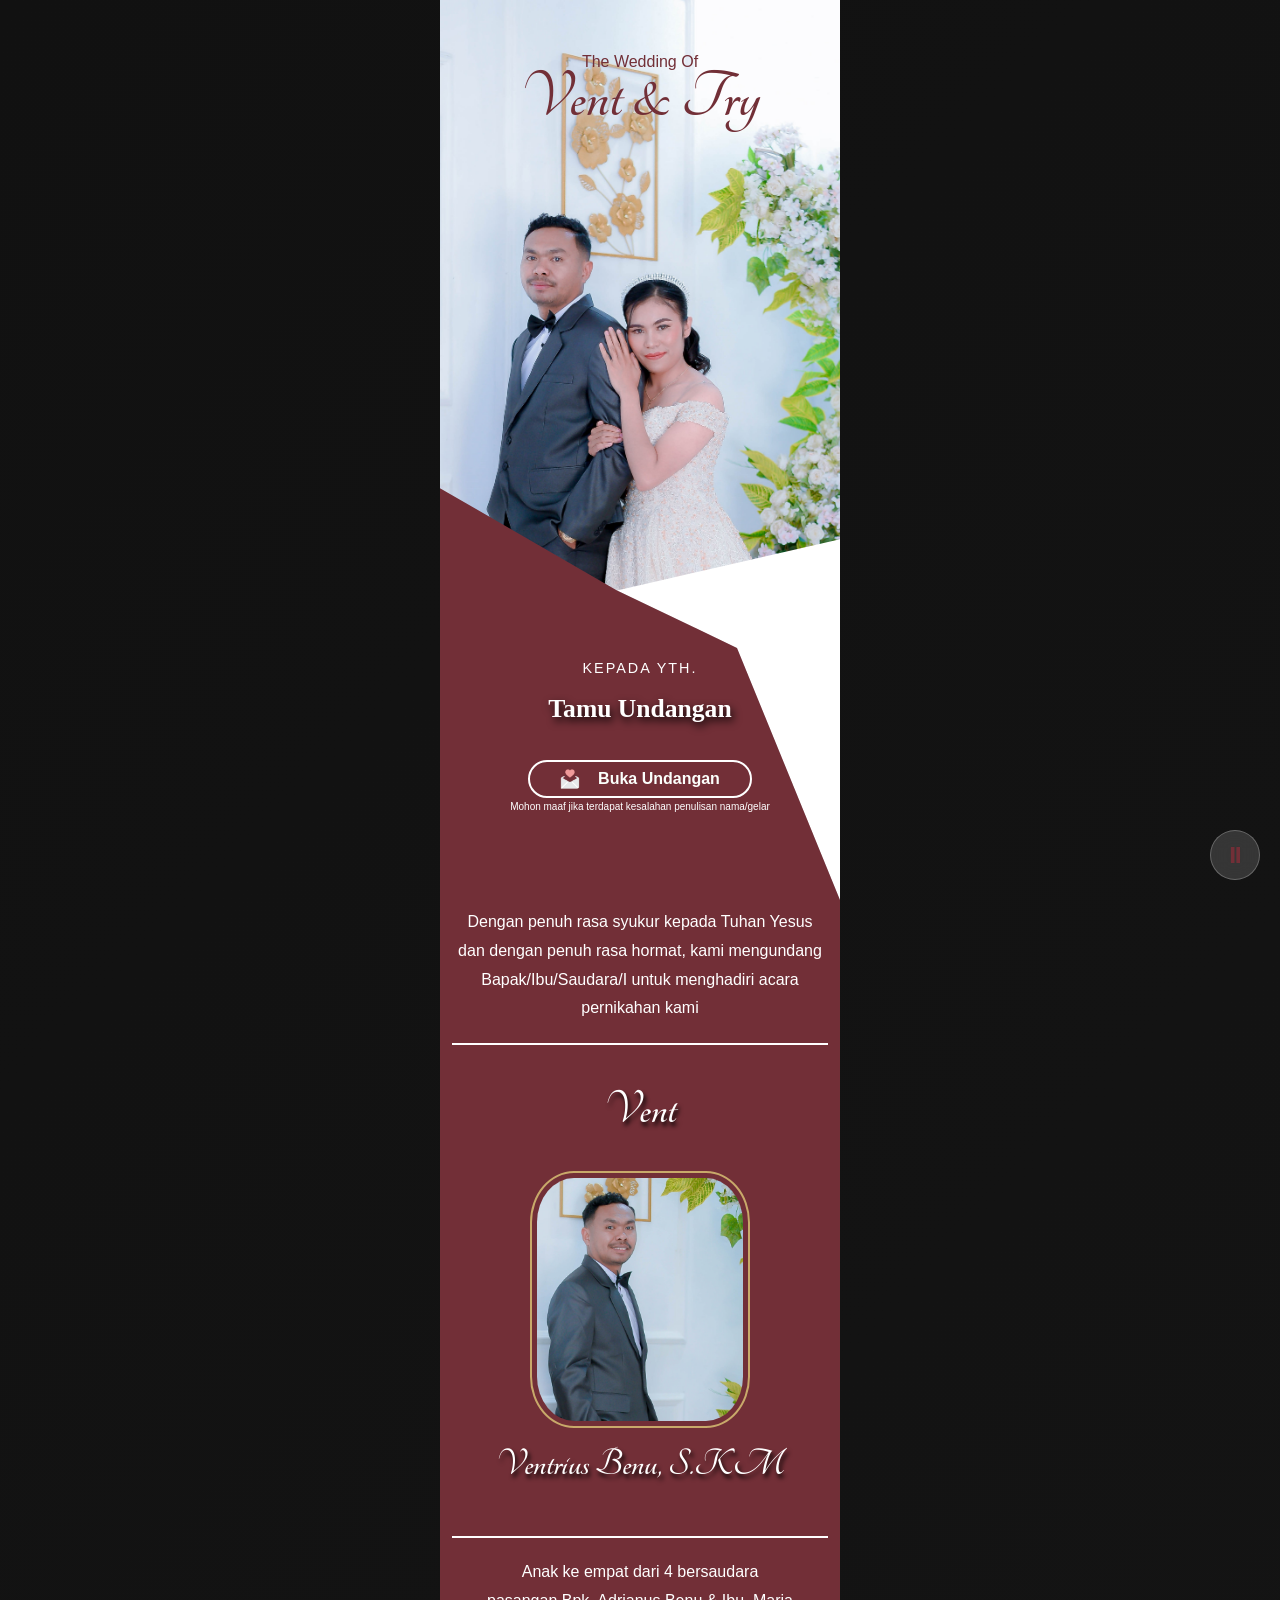
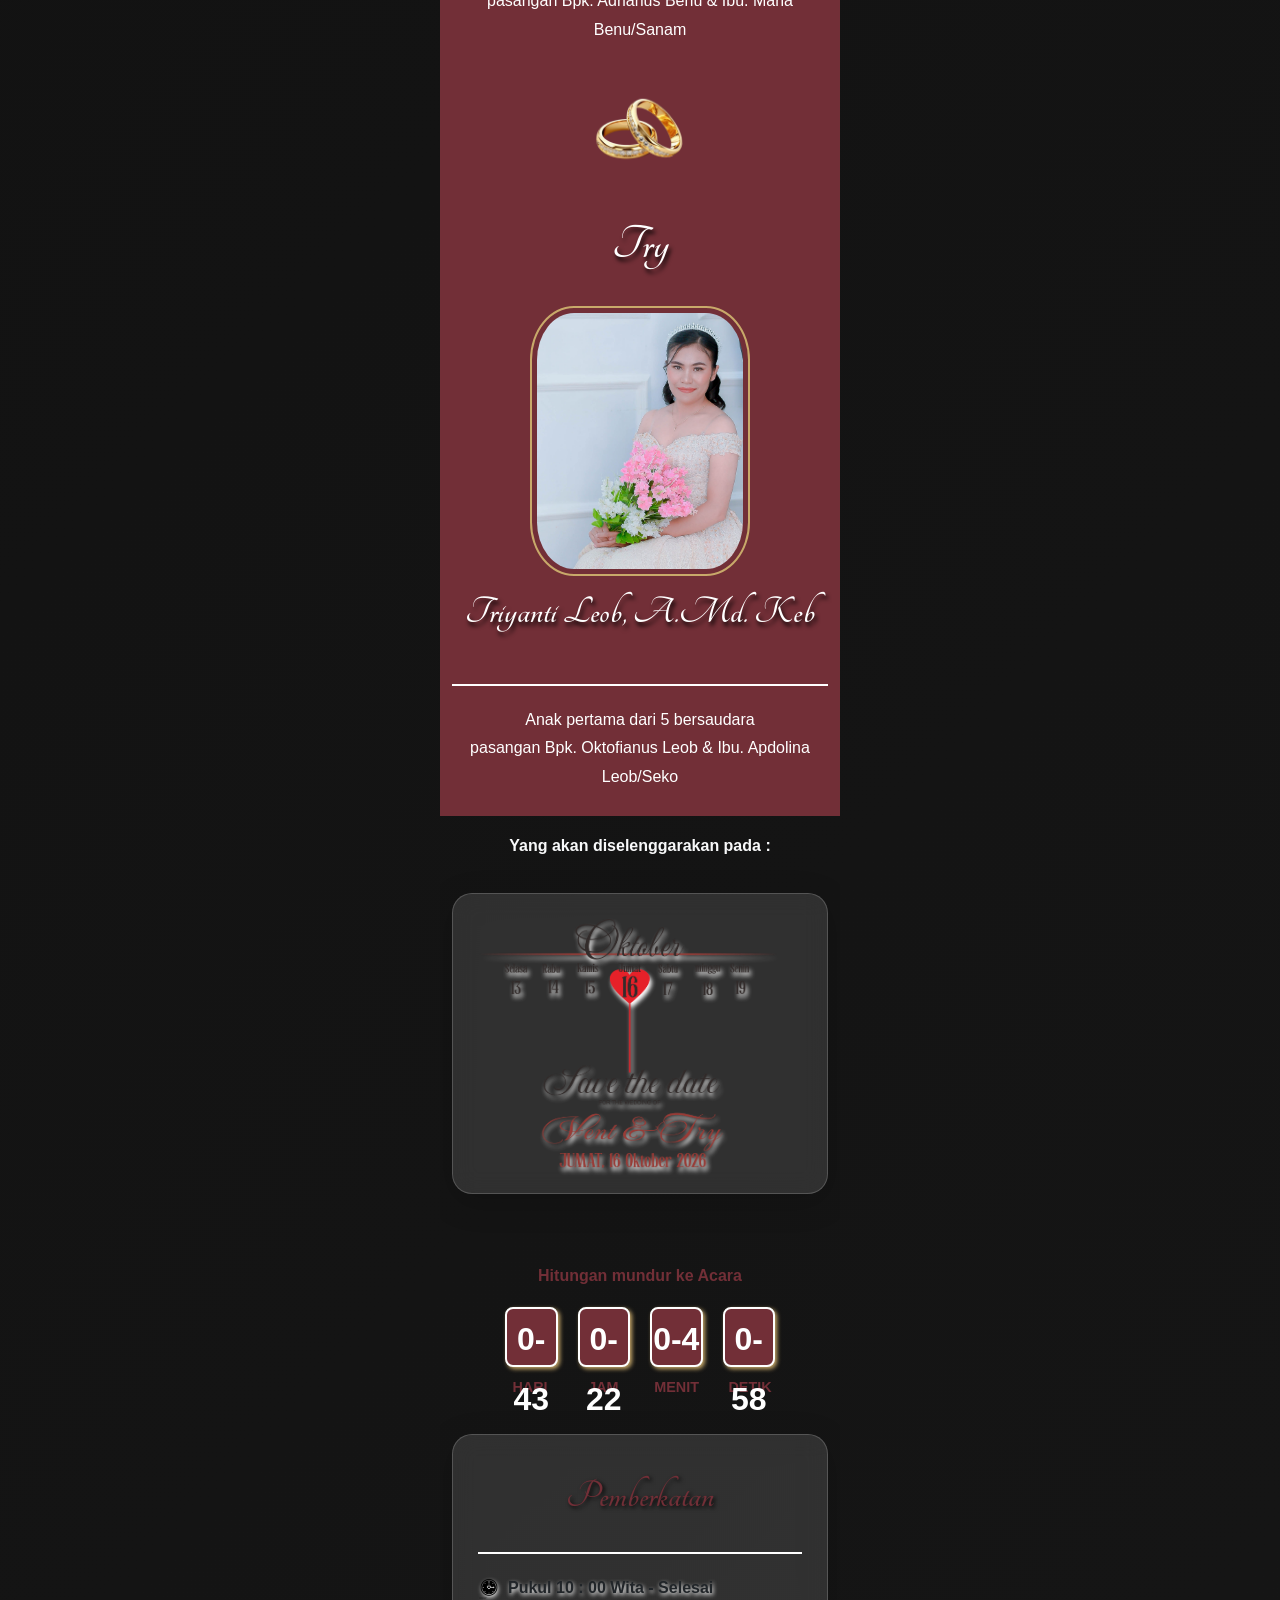
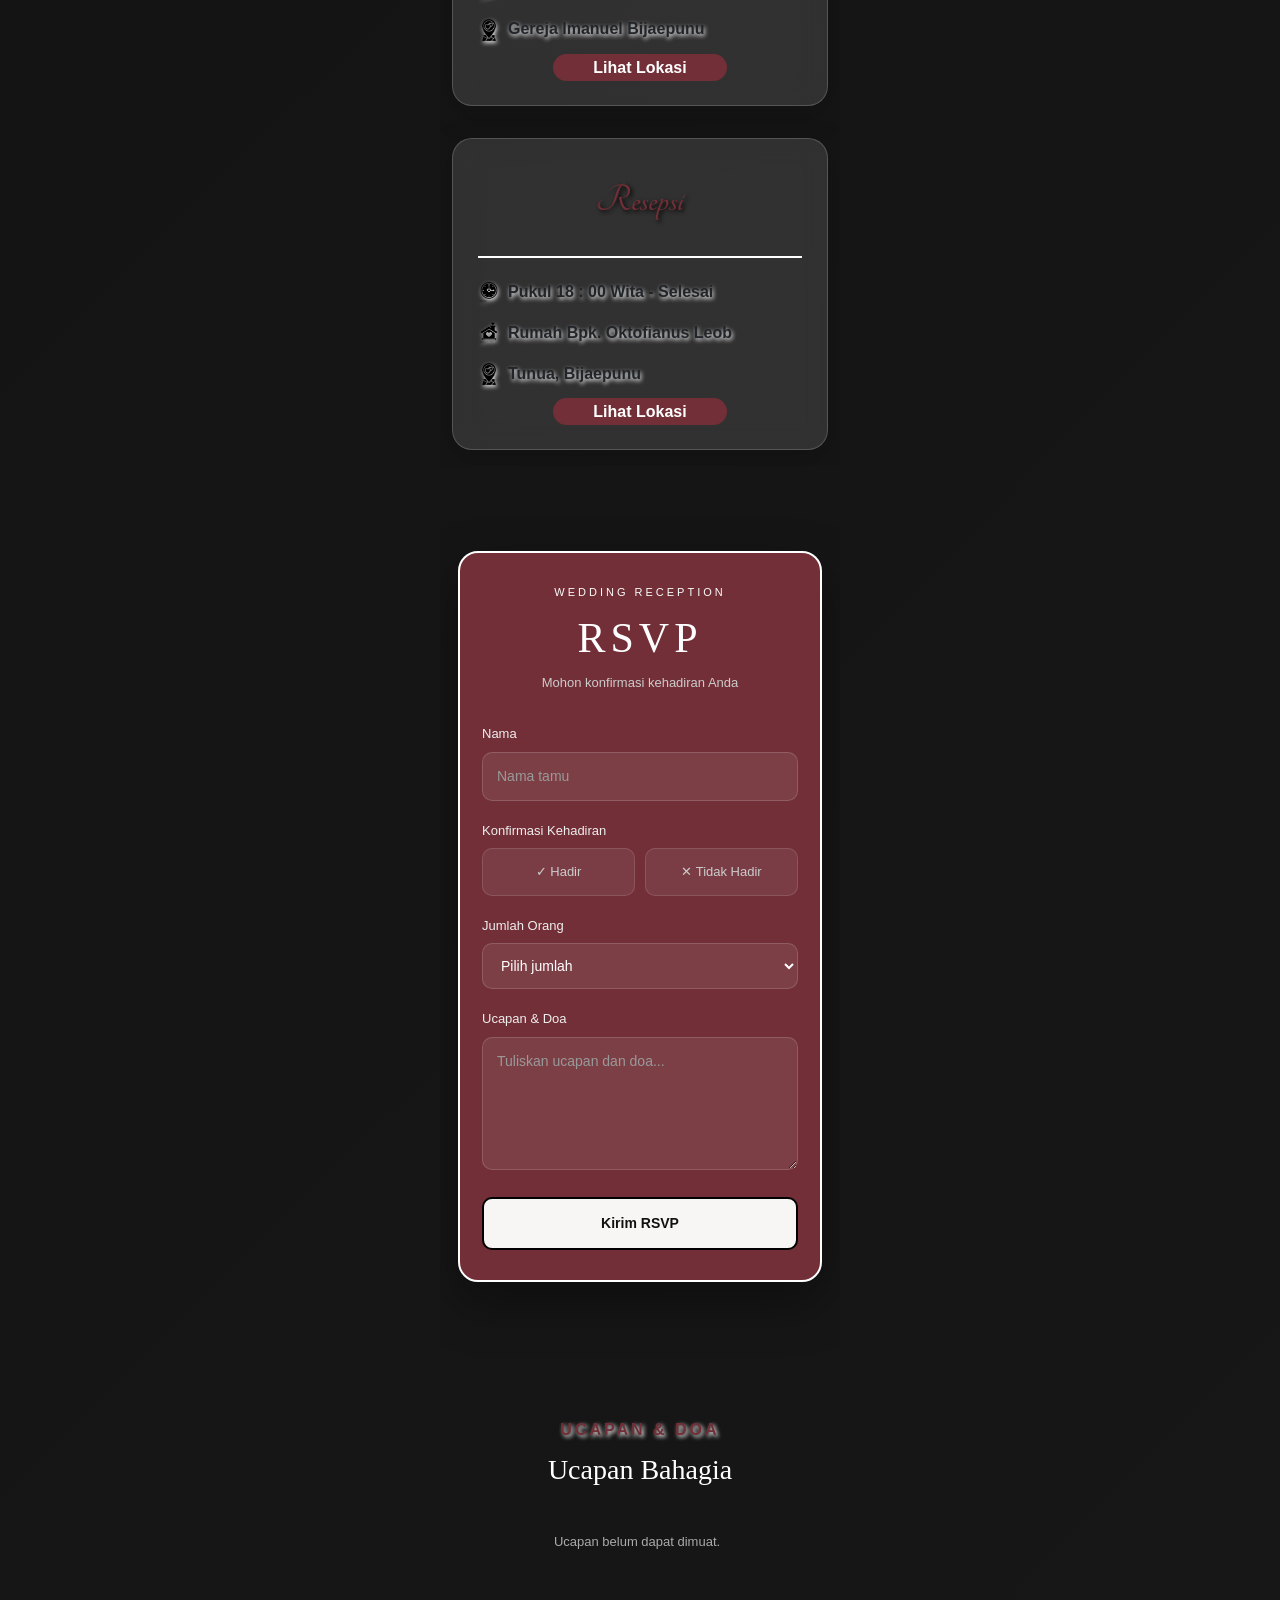
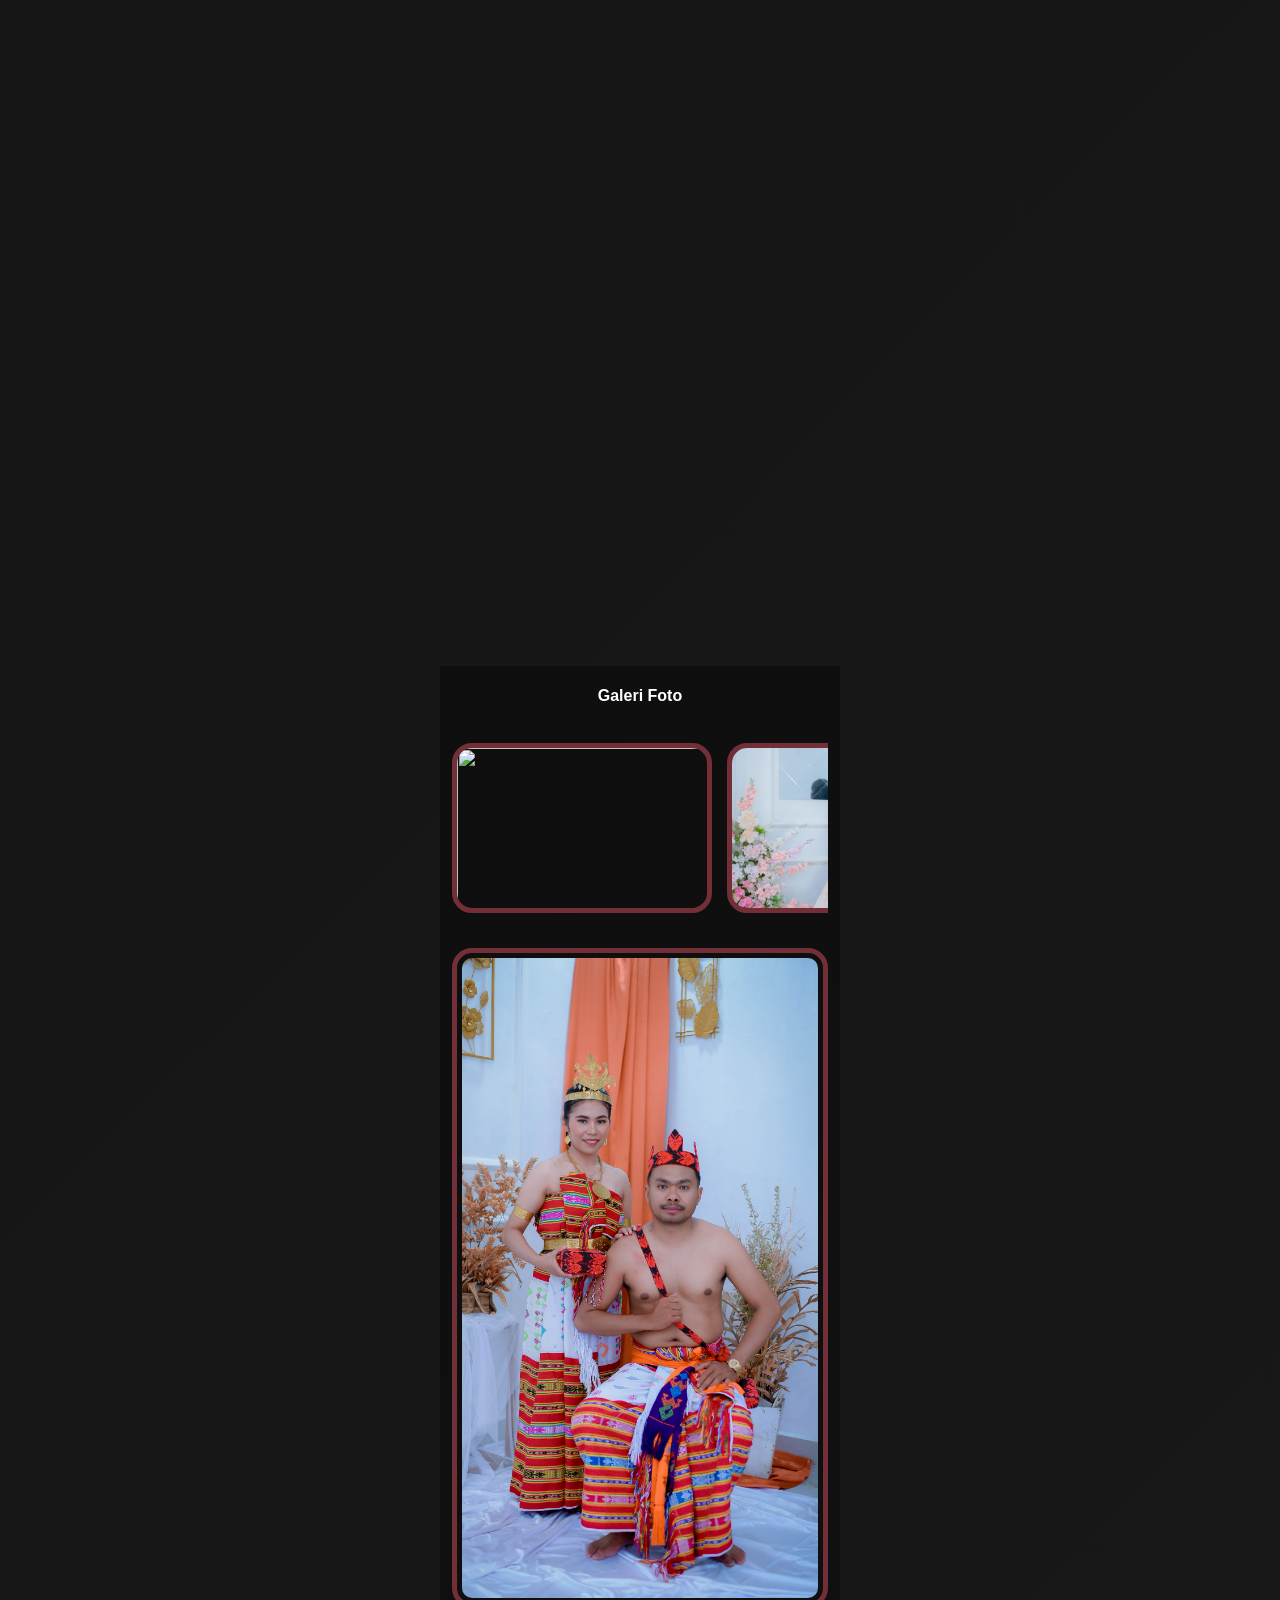
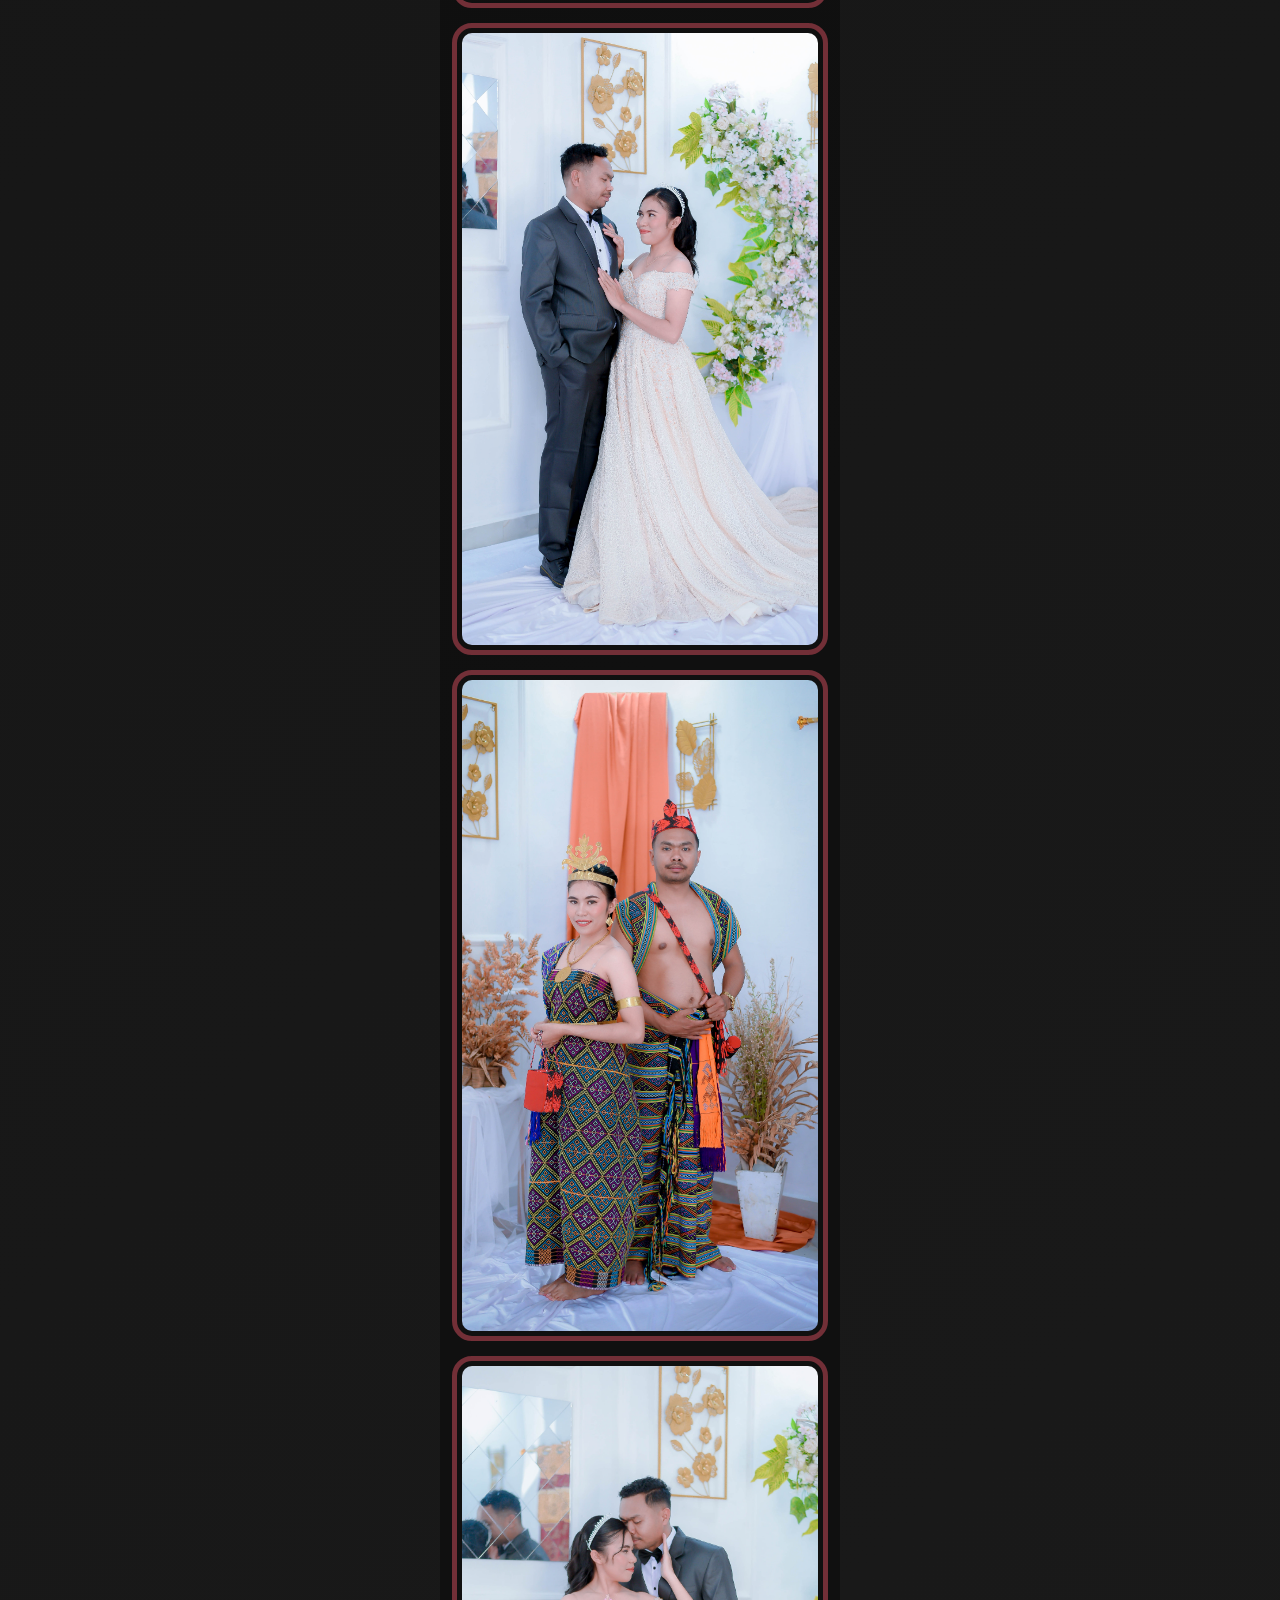
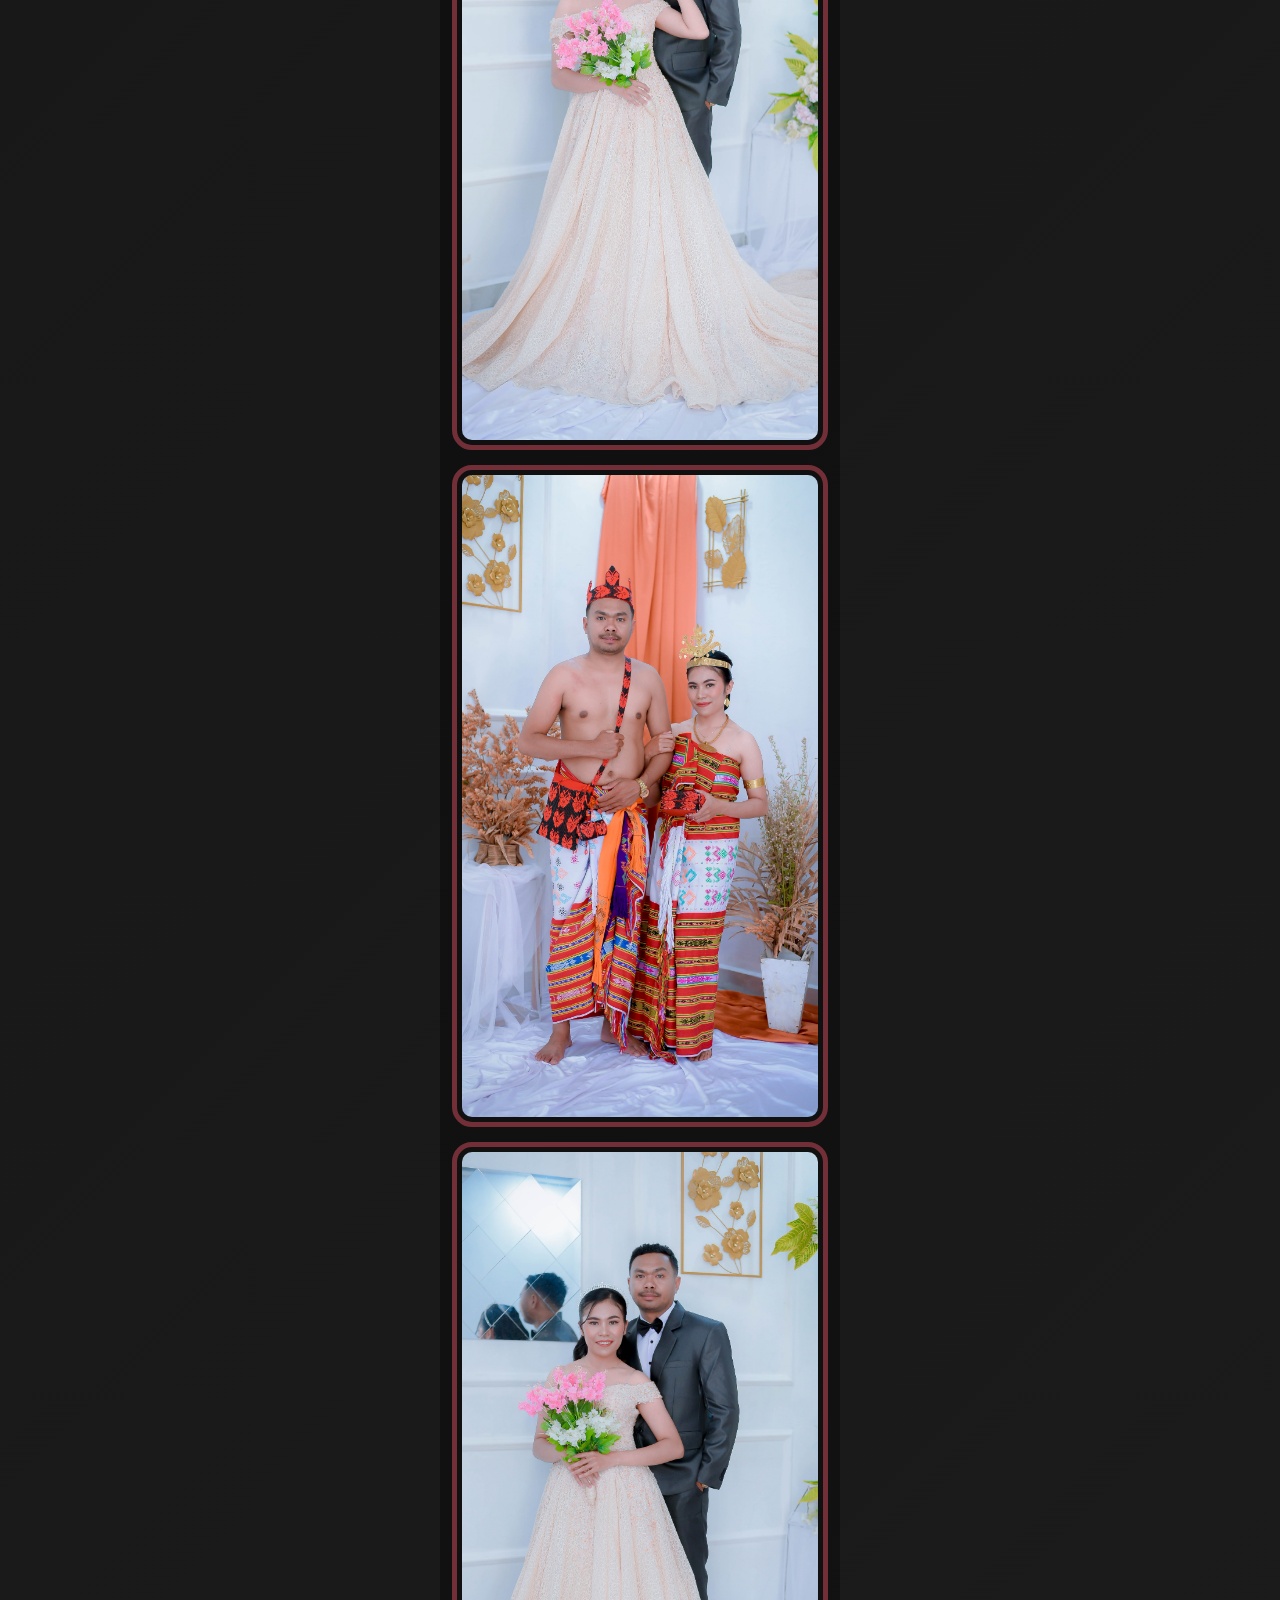
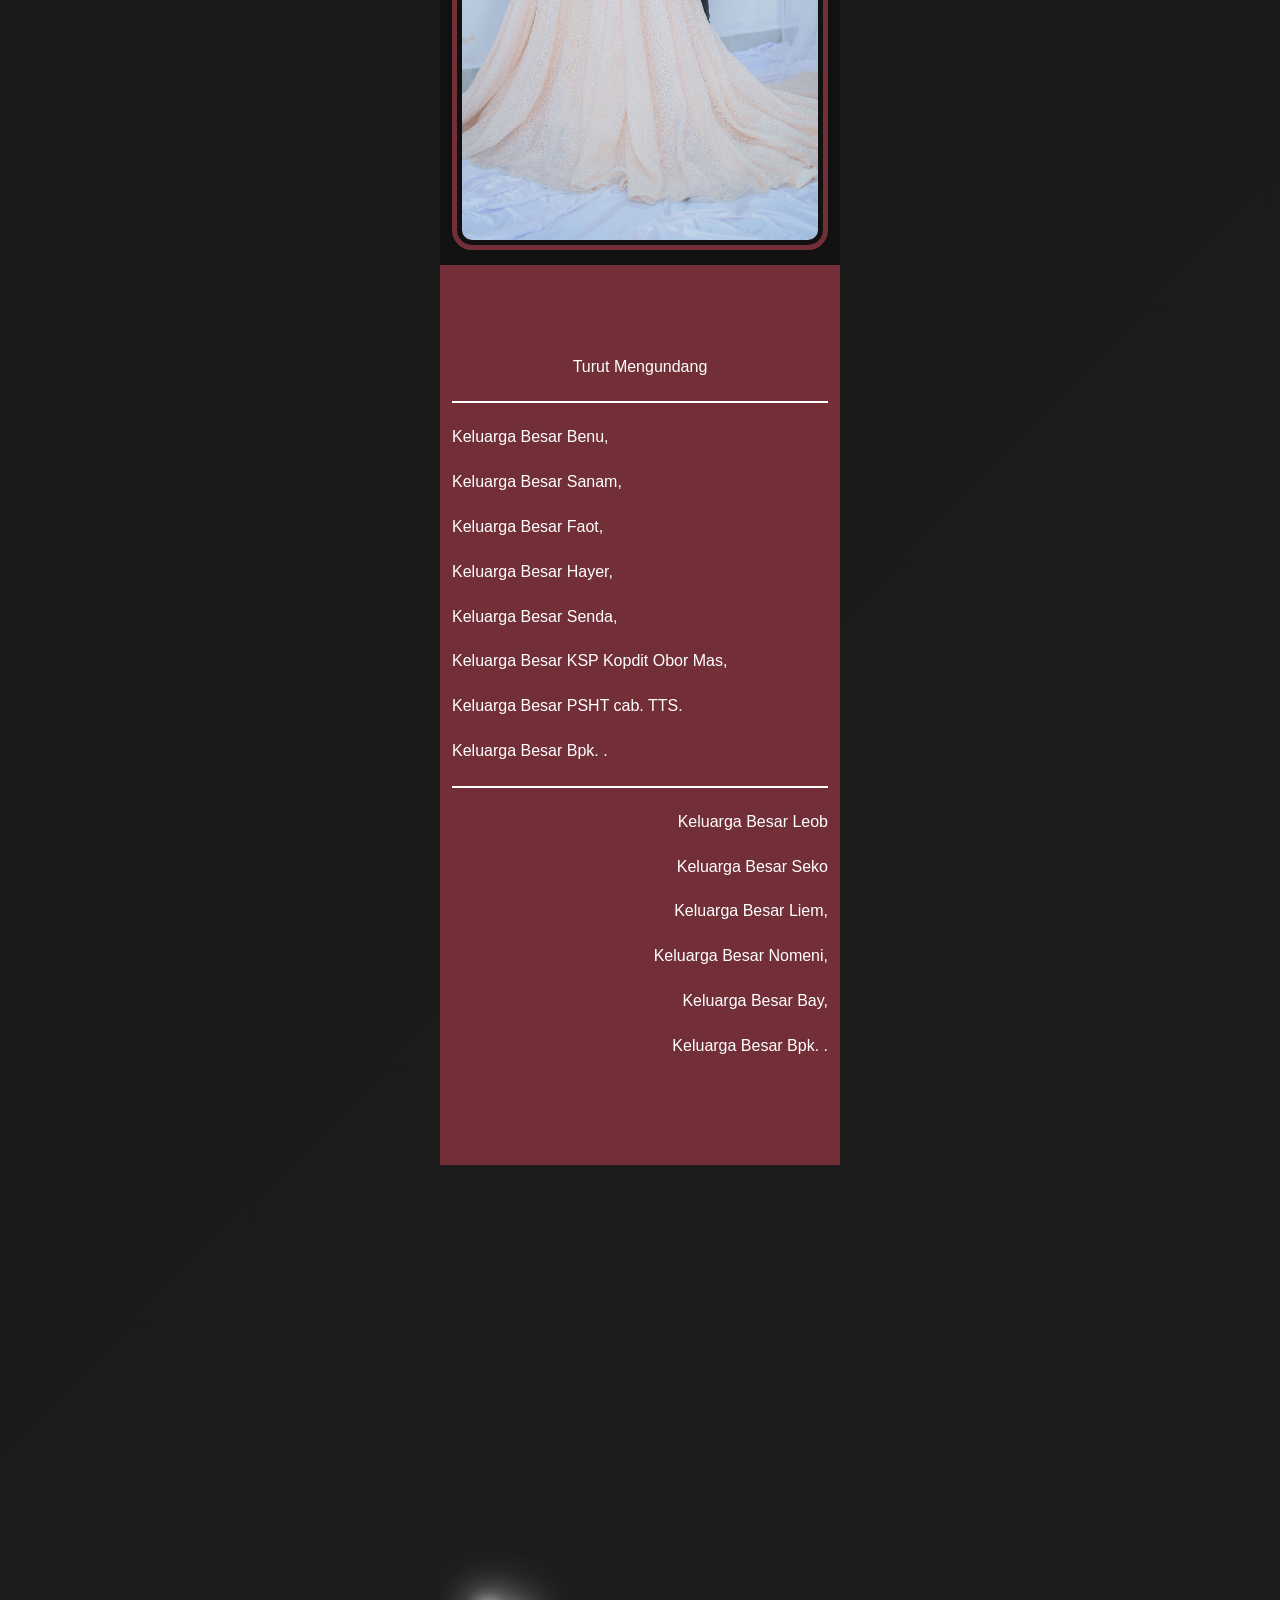
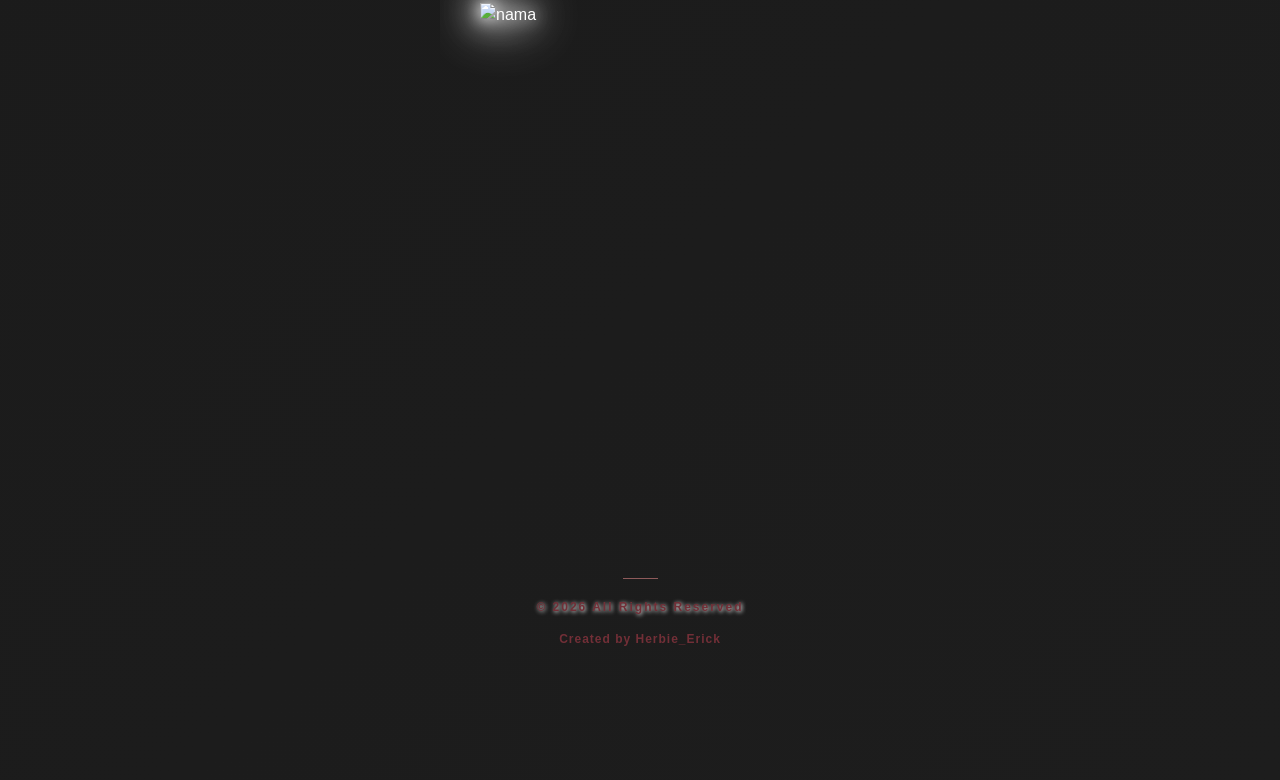
==== commit 878ecb8d: "add thumbnail" ====
--- a/index.html
+++ b/index.html
@@ -6,14 +6,14 @@
     <meta name="viewport" content="width=device-width, initial-scale=1.0">
 
     <title>Vent & Try</title>
-    <link rel="icon" type="image/png" href="assets/dec/thumb.jpeg">
+    <link rel="icon" type="image/jpeg" href="assets/dec/thumb.jpeg">
 
     <meta property="og:title" content="Undangan Pernikahan Vent & Try">
     <meta property="og:description" content="Klik untuk membuka undangan pernikahan kami">
-    <meta property="og:image" content="https://linniel.github.io/dendessywedding.github.io/assets/dec/thumb.jpeg">
+    <meta property="og:image" content="https://linniel.github.io/venttrywedding.github.io/assets/dec/thumb.jpeg">
     <meta property="og:image:width" content="1200">
     <meta property="og:image:height" content="630">
-    <meta property="og:url" content="https://linniel.github.io/dendessywedding.github.io/">
+    <meta property="og:url" content="https://linniel.github.io/venttrywedding.github.io/">
     <meta property="og:type" content="website">
     <meta property="og:site_name" content="Undangan Pernikahanan Vent & Try ">
     <meta name="twitter:card" content="summary_large_image">
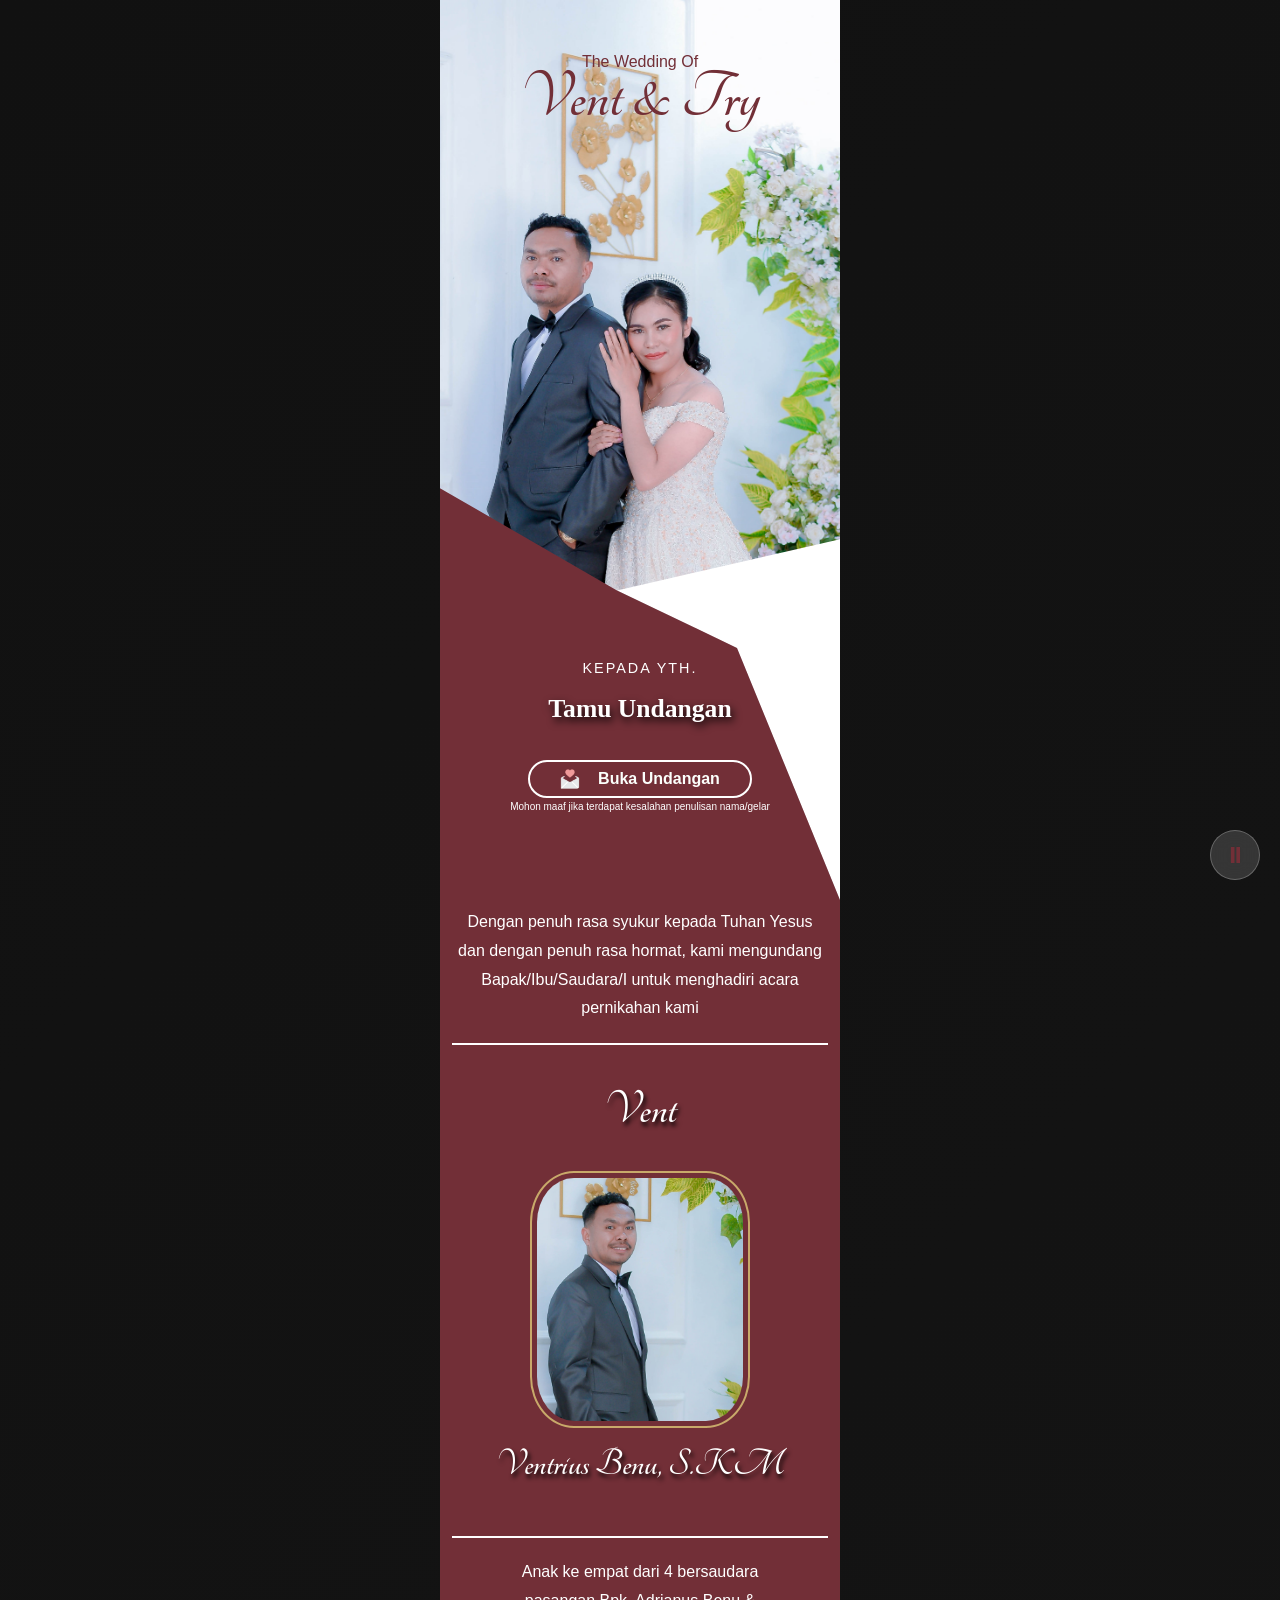
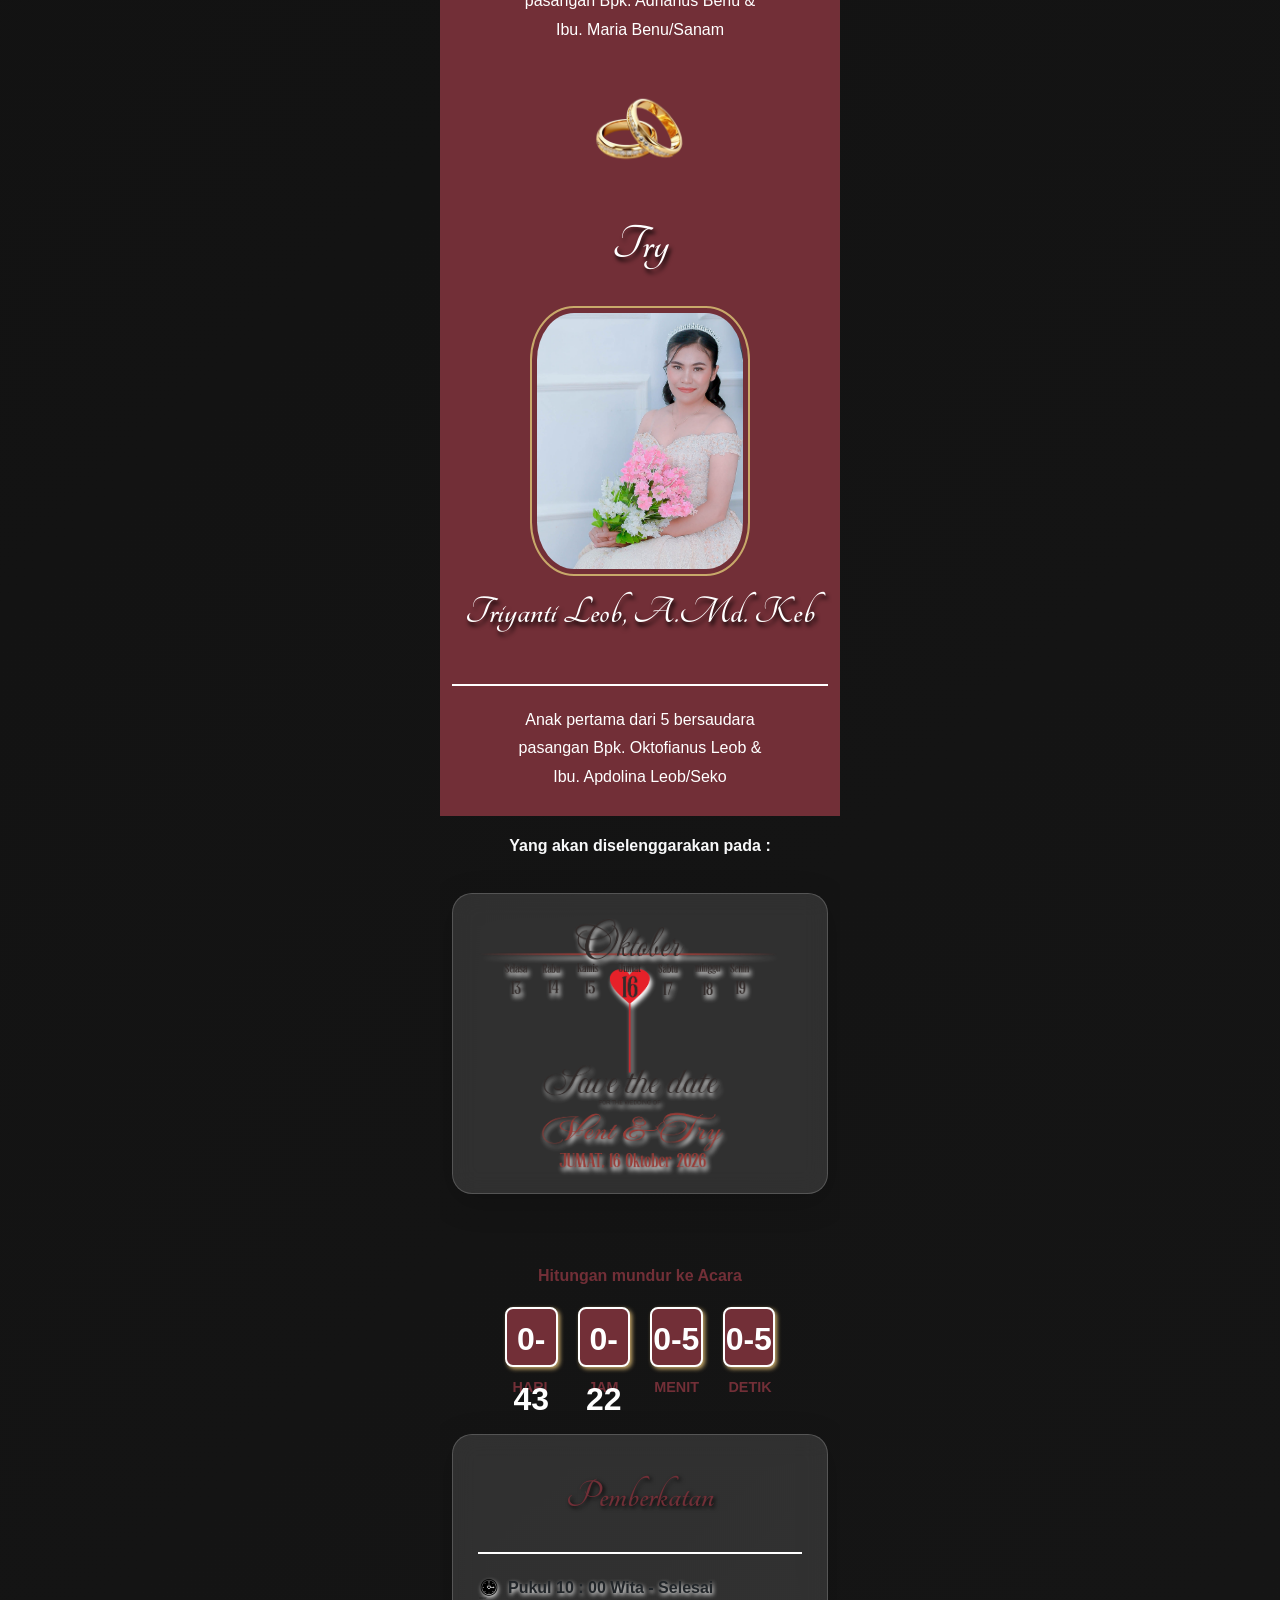
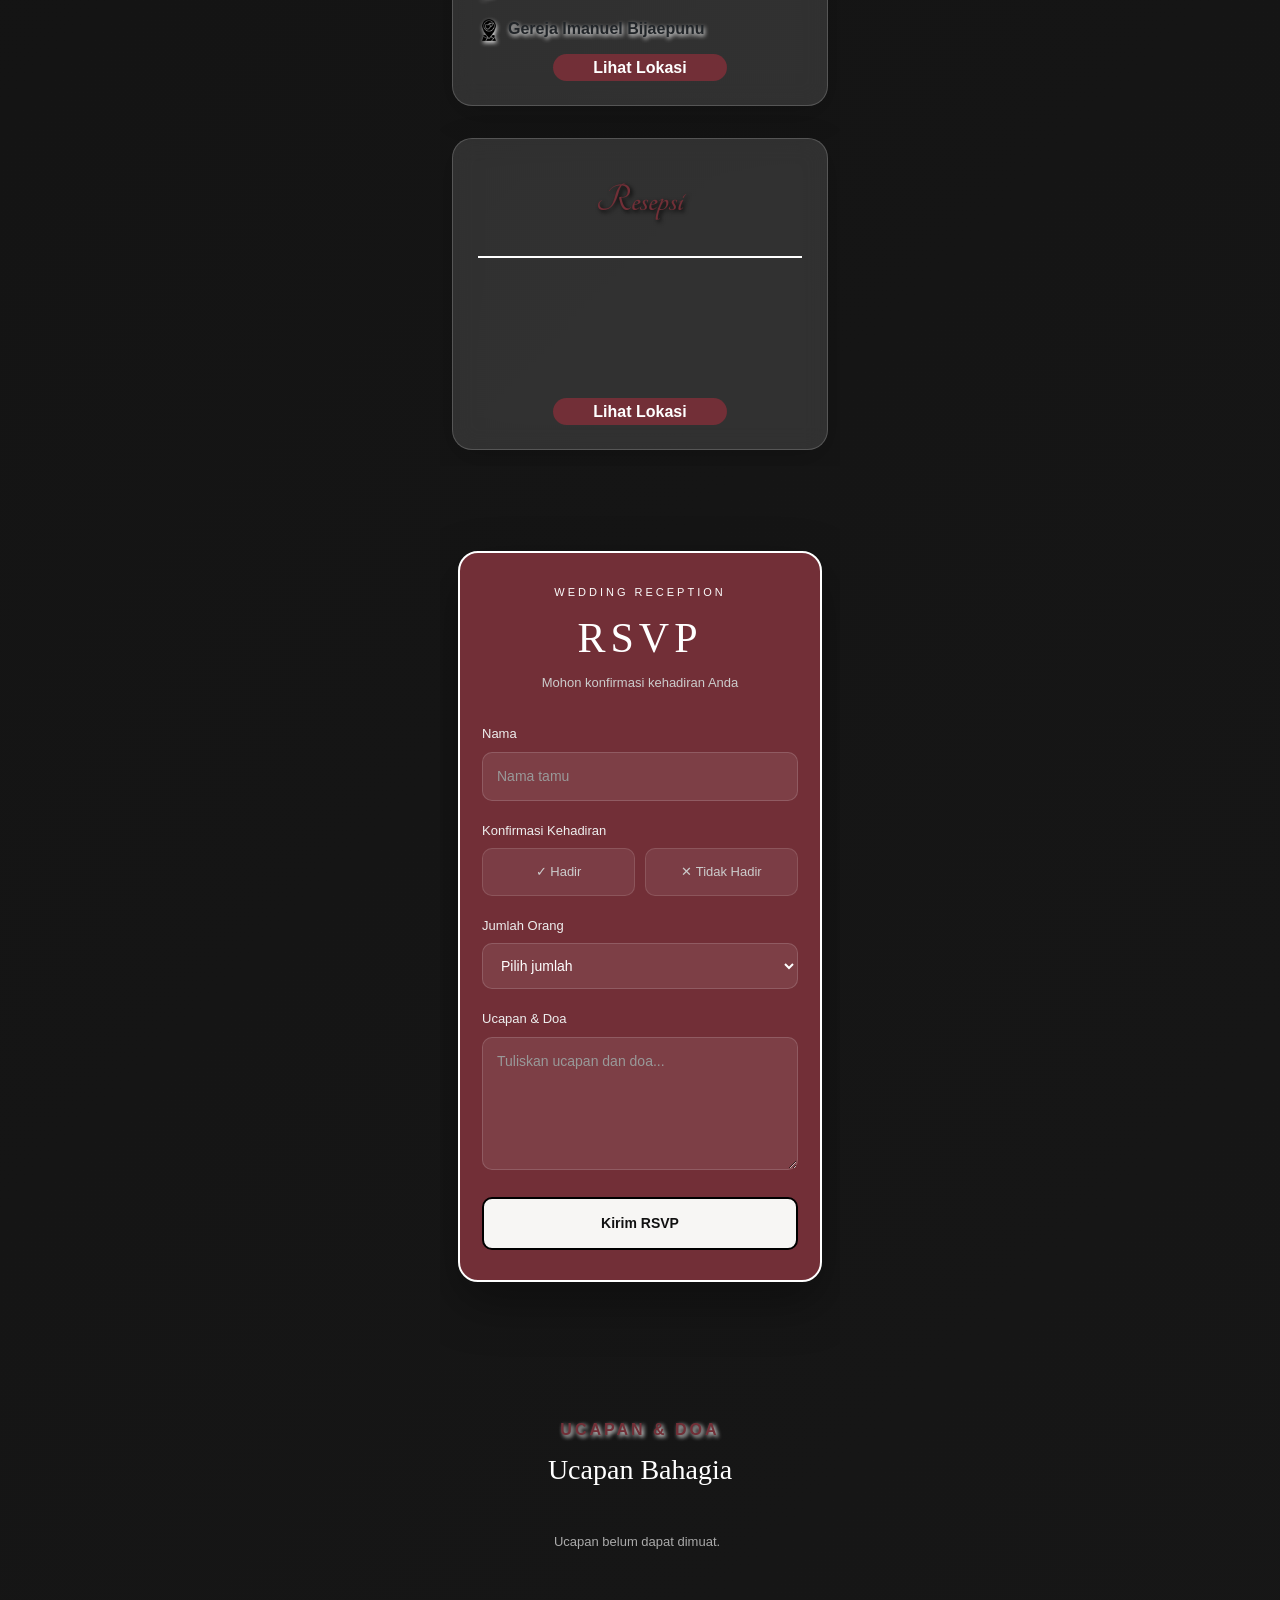
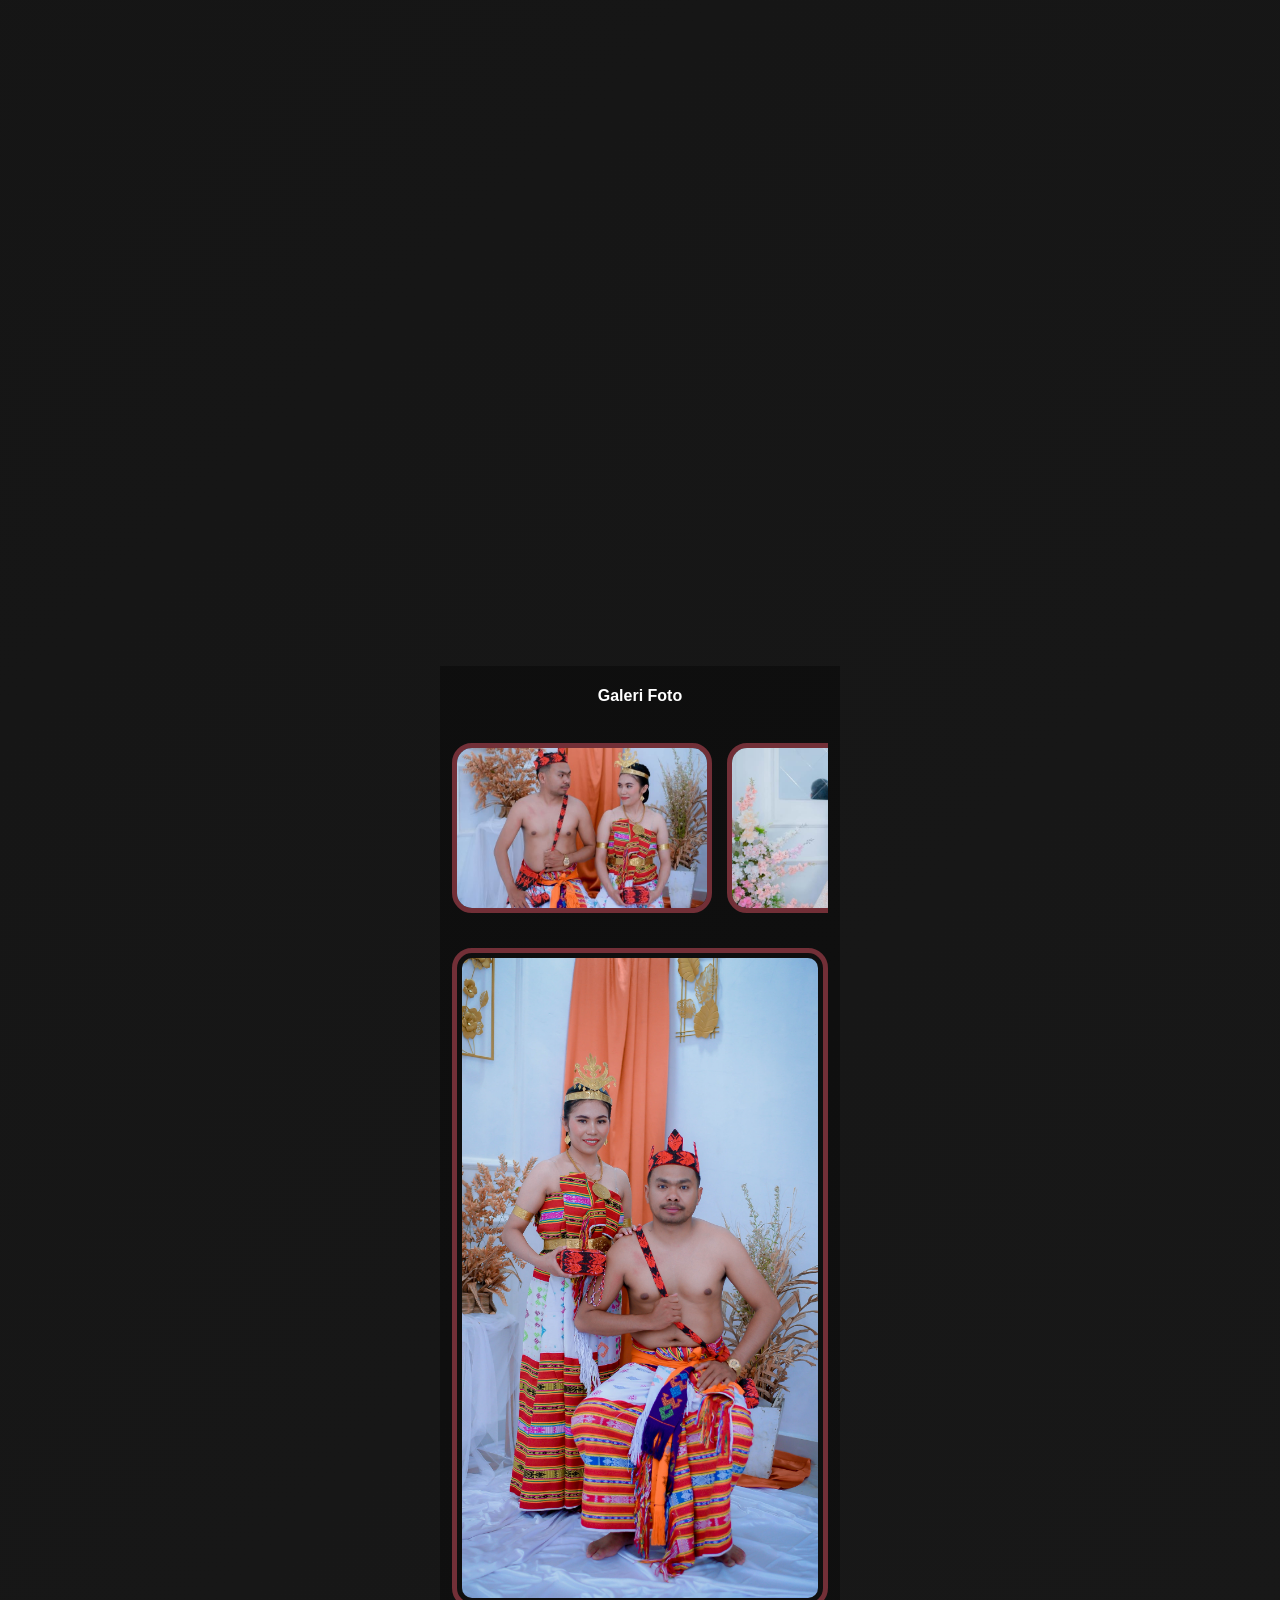
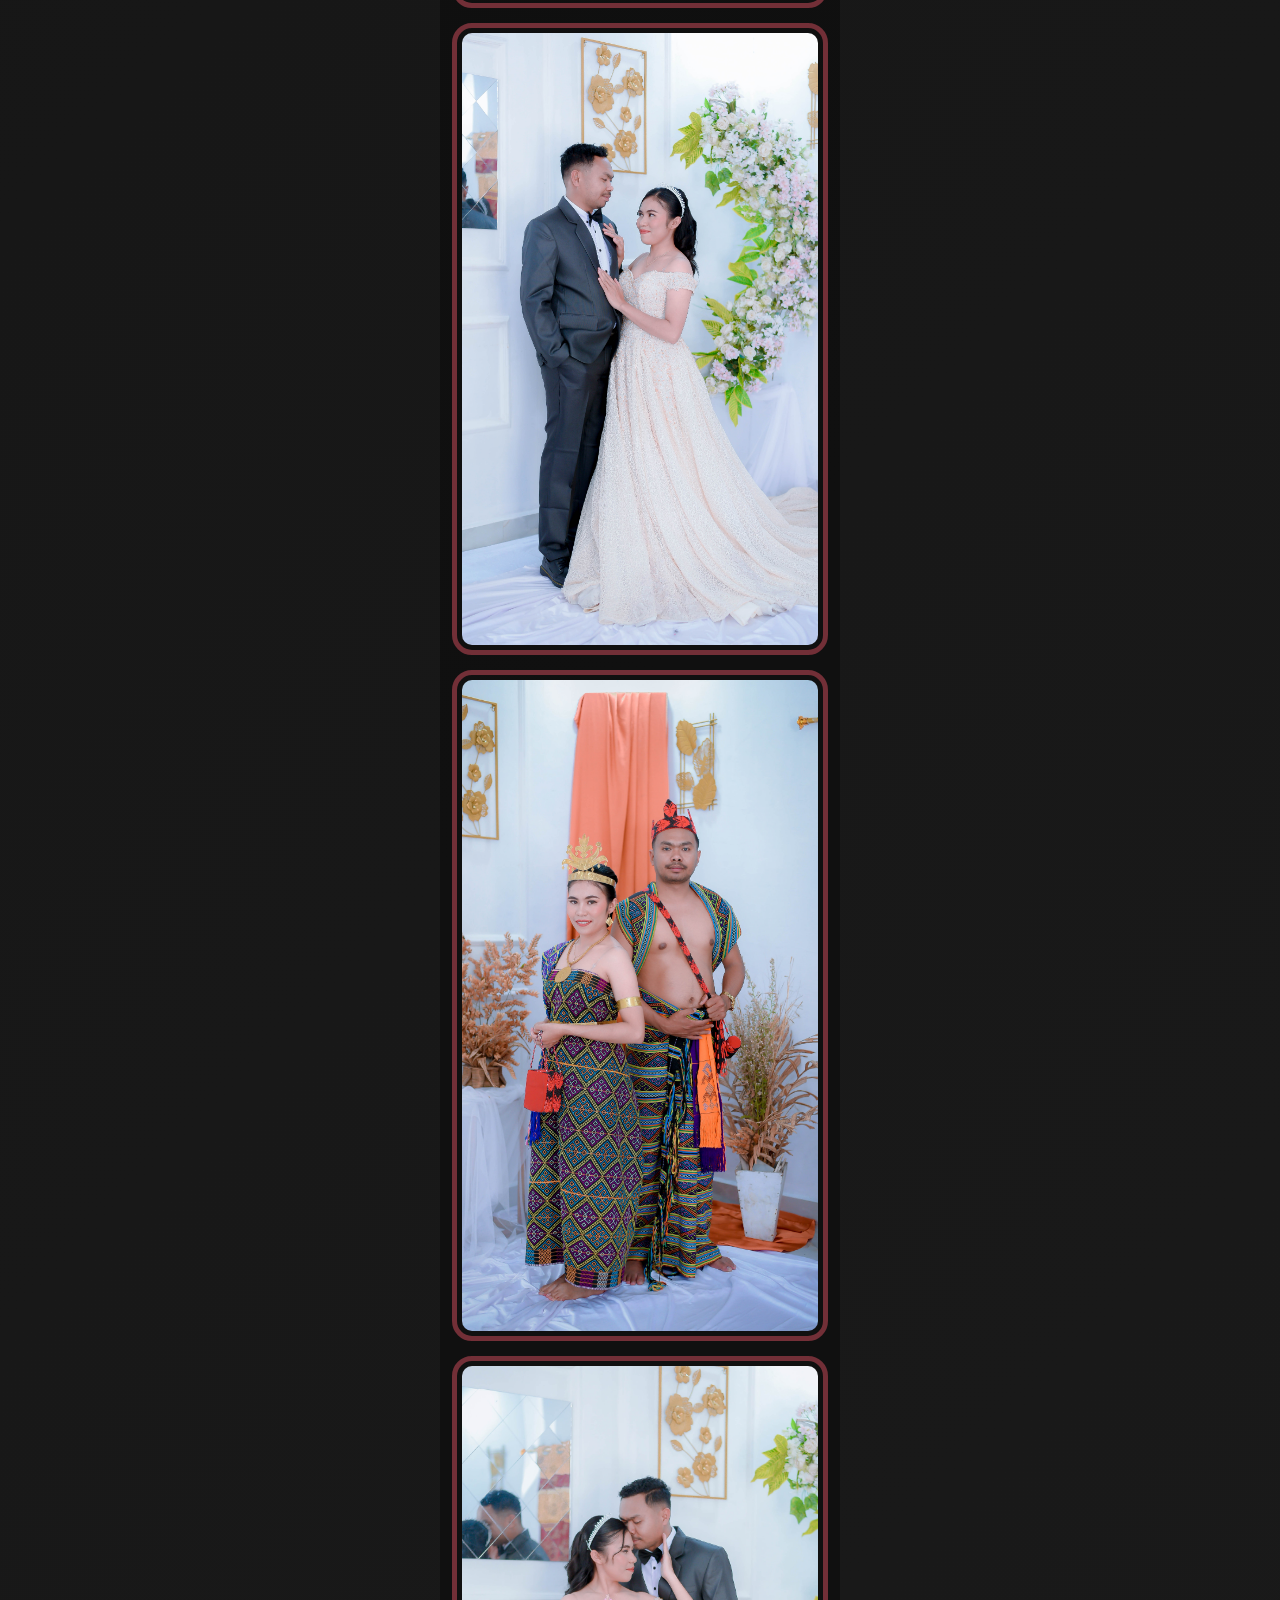
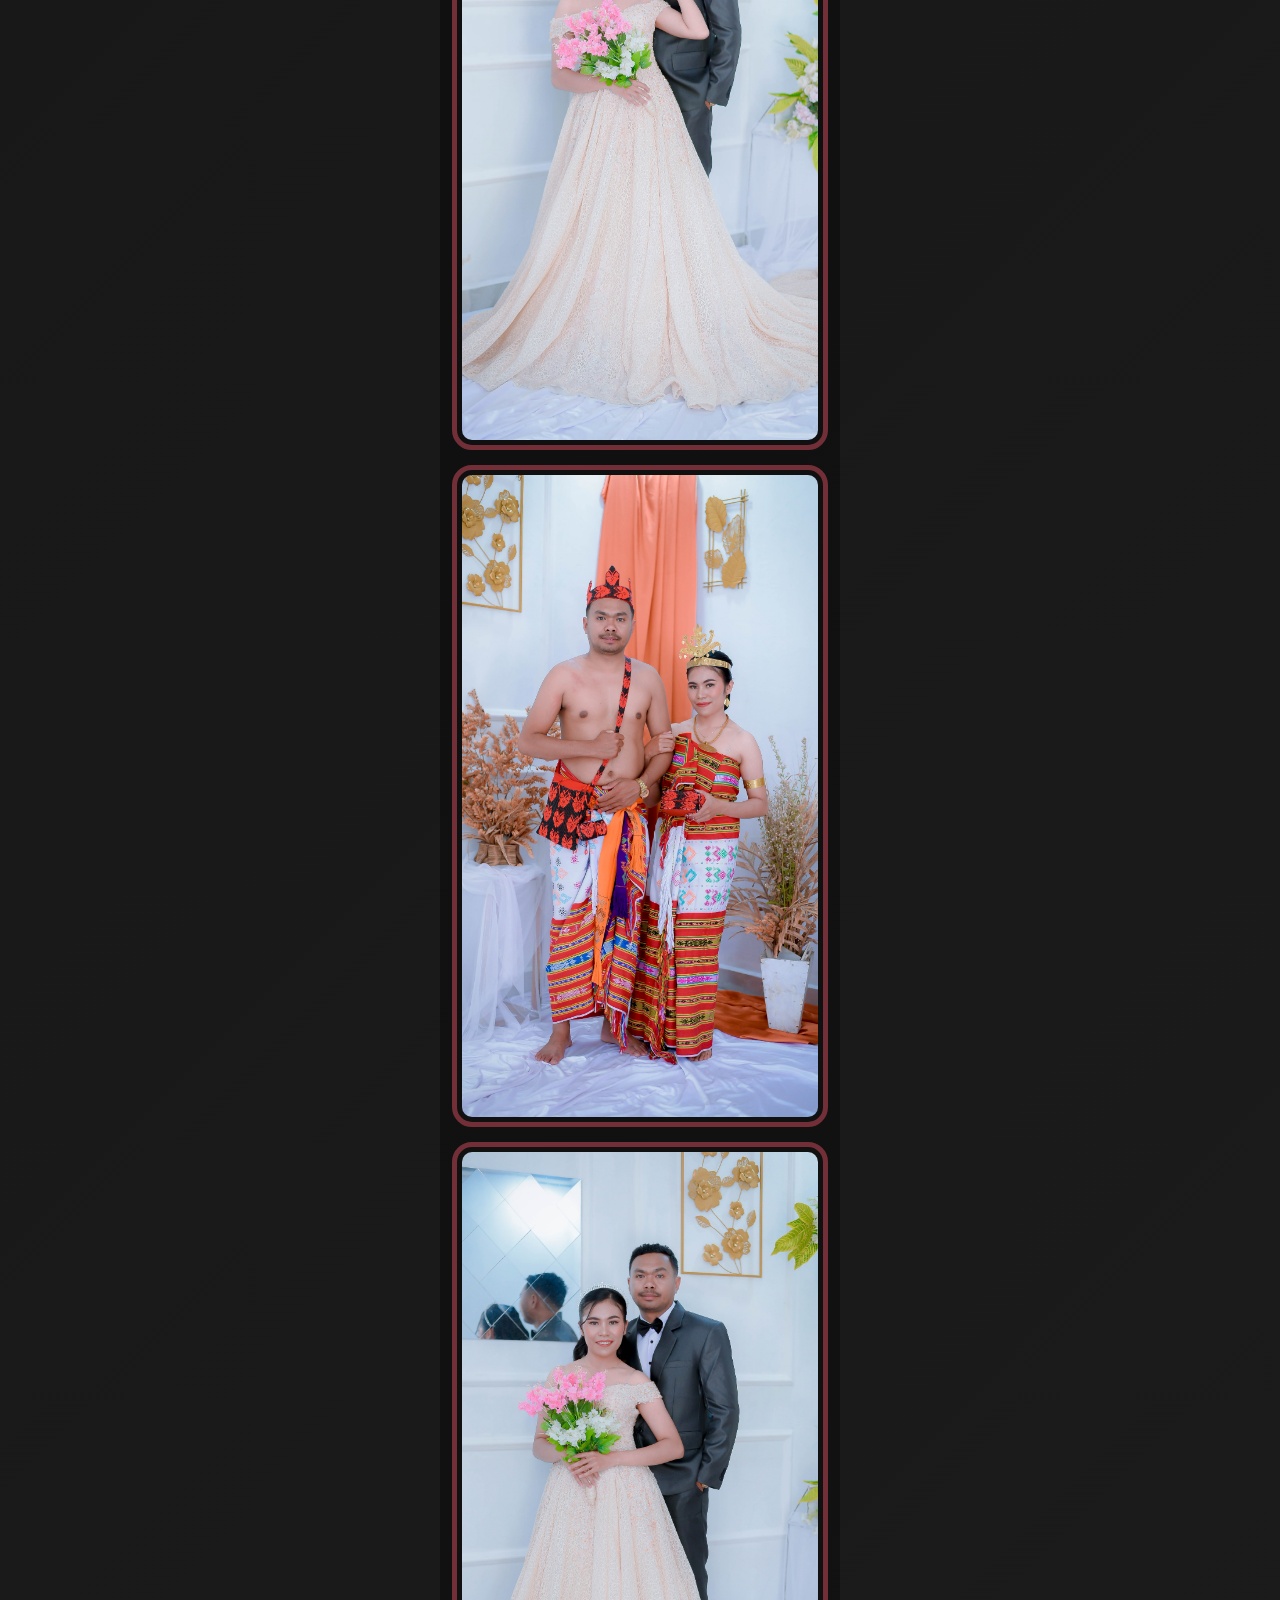
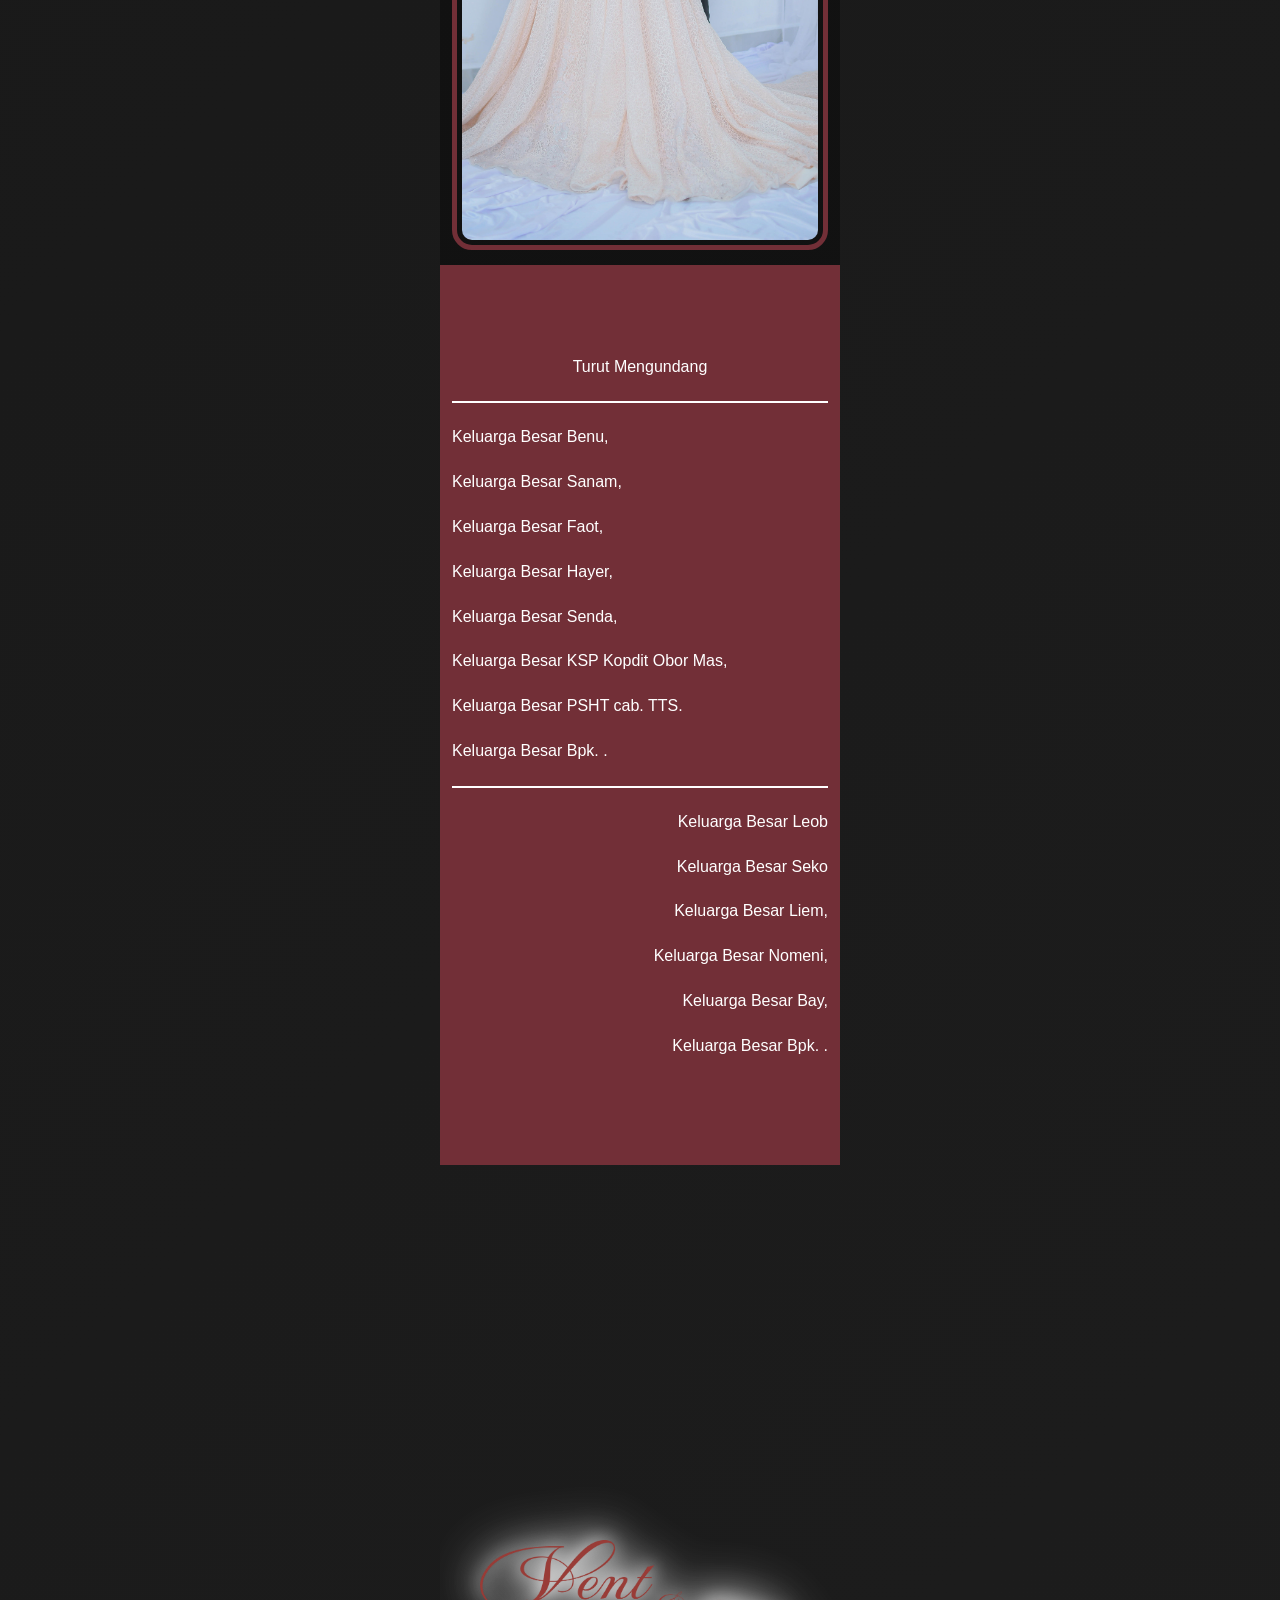
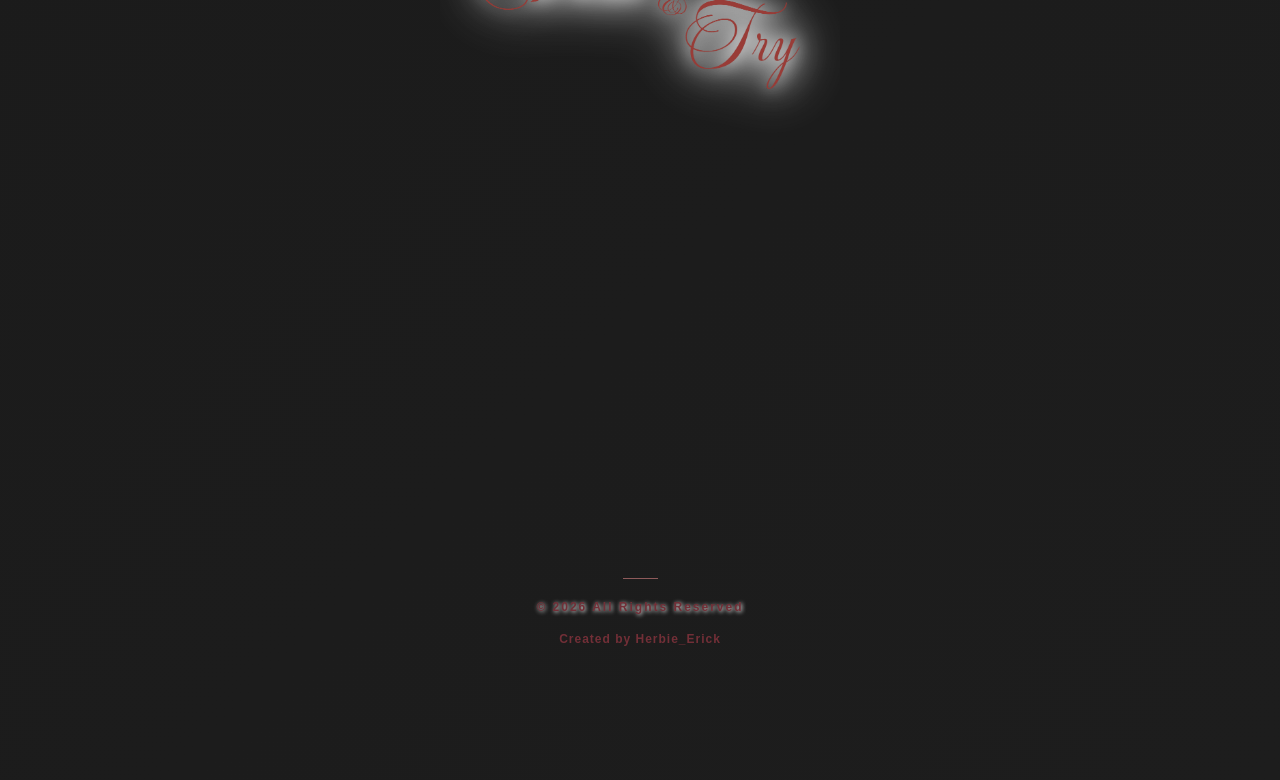
==== commit b5b86e35: "commit ketiga" ====
--- a/index.html
+++ b/index.html
@@ -117,33 +117,18 @@
 
                 <div class="bawah">
 
-                    <p class="guest-title">
-                        Kepada Yth.
-                    </p>
-
-                    <h4 id="guestName">
-                        Nama Tamu
-                    </h4>
-
+                    <p class="guest-title">Kepada Yth.</p>
+                    <h4 id="guestName"> Nama Tamu </h4>
                     <button id="openInvitation" class="btn">
                         <img src="assets/dec/envelope.png" class="icon" alt="">
                         <span>Buka Undangan</span>
                     </button>
-
-                    <p class="sry">
-                        Mohon maaf jika terdapat kesalahan penulisan nama/gelar
-                    </p>
-
-                </div>
-
-            </div>
-
-        </div>
-
-    </div>
-
+                    <p class="sry">Mohon maaf jika terdapat kesalahan penulisan nama/gelar</p>
+                </div>
+            </div>
+        </div>
+    </div>
 </section>
-
 
     <!-- ========================= -->
     <!-- Linniel 2 -->
@@ -182,20 +167,13 @@
                 </p>
 
                 <hr>
-
                 <p class="kutipan_2">
                     " Matius 19 : 6 "
                 </p>
-
-            </div>
-
-        </div>
-
-    </div>
-
+            </div>
+        </div>
+    </div>
 </section>
-
-
 
     <!-- ========================= -->
     <!-- Linniel 3 -->
@@ -219,7 +197,7 @@
                     data-aos-duration="2000">Ventrius Benu, S.KM</p>
                     <hr class="custom">
                         <p data-aos="fade-up" 
-                    data-aos-duration="2000">Anak ke empat dari 4 bersaudara <br> pasangan Bpk. Adrianus Benu & Ibu. Maria Benu/Sanam</p>
+                    data-aos-duration="2000">Anak ke empat dari 4 bersaudara <br> pasangan Bpk. Adrianus Benu & <br>Ibu. Maria Benu/Sanam</p>
                     </div>
                     <img src="assets/dec/ring.png" alt="wedding ring" class="ring" data-aos="zoom-in" 
                     data-aos-duration="2000">
@@ -234,7 +212,7 @@
                     data-aos-duration="2000">Triyanti Leob, A.Md. Keb</p>
                         <hr class="custom">
                         <p data-aos="fade-up" 
-                    data-aos-duration="2000">Anak pertama dari 5 bersaudara <br> pasangan Bpk. Oktofianus Leob & Ibu. Apdolina Leob/Seko</p>
+                    data-aos-duration="2000">Anak pertama dari 5 bersaudara <br> pasangan Bpk. Oktofianus Leob & <br>Ibu. Apdolina Leob/Seko</p>
                     </div>
                 </div>
                 </div>
@@ -251,11 +229,8 @@
     <section id="linniel_4">
 
     <div class="container">
-
         <div class="row align-items-center justify-content-center">
-
             <div class="col-12 text-center text-dark fw-bold">
-
                 <p class="py-3 text-light" data-aos="fade-up" 
                     data-aos-duration="1000">
                     Yang akan diselenggarakan pada :
@@ -299,9 +274,9 @@
                             <img src="assets/dec/location.png" class="icon" alt="">
                             Gereja Imanuel Bijaepunu</p>
                     </div>
-                    <a href="https://maps.app.goo.gl/Z5kDWR29DsrmviBg7" target="_blank" class="btn_maps mt-4">
-                  Lihat Lokasi
-                    </a>
+                    
+                    <a href="https://maps.app.goo.gl/Z5kDWR29DsrmviBg7" target="_blank" class="btn_maps mt-4">Lihat Lokasi</a>
+                
                 </div>
                 <div class="jadwal-wrapper my-3"
                 data-aos="zoom-in" 
@@ -534,37 +509,25 @@
 
     </main>
 
-    <section class="ucapan-section">
-
+<section class="ucapan-section">
     <div class="ucapan-header">
-
         <p class="section-subtitle">
             UCAPAN & DOA
         </p>
-
         <h2>
             Ucapan Bahagia
         </h2>
-
-    </div>
-
-
+    </div>
     <div id="daftarUcapan" class="daftar-ucapan">
-
         <div class="ucapan-loading">
             Memuat ucapan...
         </div>
-
-    </div>
-
+    </div>
 </section>
-
 <!-- ========================= -->
 <!-- Linniel 9 -->
 <!-- Love Story -->
 <!-- ========================= -->
-
-
 
 <section id="linniel_5">
     <div class="container">
@@ -575,8 +538,7 @@
                 <div class="gallery-slider" data-aos="zoom-in" 
                     data-aos-duration="1000">
                     <div class="gallery-track">
-
-                        <img src="assets/bphoto/1.jpeg" alt="">
+                        <img src="assets/photo/1.jpeg" alt="">
                         <img src="assets/photo/2.jpeg" alt="">
                         <img src="assets/photo/3.jpeg" alt="">
 
@@ -584,11 +546,8 @@
                         <img src="assets/photo/1.jpeg" alt="">
                         <img src="assets/photo/2.jpeg" alt="">
                         <img src="assets/photo/3.jpeg" alt="">
-
-                    </div>
-
-                </div>
-
+                    </div>
+                </div>
             </div>
             
             <div class="gallery-list">
@@ -661,29 +620,20 @@
         </section>
         <section id="linniel_7">
 
-             <img src="assets/dec/" alt="nama" class="bahagia" data-aos="fade-up" 
+             <img src="assets/dec/nama.png" alt="nama" class="bahagia" data-aos="fade-up" 
                     data-aos-duration="2000">
 
         </section>
-        <section
-    id="copyright"
-    class="copyright-section"
->
-
-    <div
-        class="copyright-content"
-        data-aos="fade-up"
-    >
+        <section id="copyright" class="copyright-section">
+
+    <div class="copyright-content"
+        data-aos="fade-up">
 
         <div class="copyright-divider"></div>
 
-        <p class="copyright-text">
-            © 2026 All Rights Reserved
-        </p>
-
-        <p class="copyright-credit">
-            Created by Herbie_Erick
-        </p>
+        <p class="copyright-text"> © 2026 All Rights Reserved </p>
+
+        <p class="copyright-credit">Created by Herbie_Erick</p>
 
     </div>
 
@@ -696,21 +646,15 @@
     id="backgroundMusic"
     loop
     preload="auto">
-
     <source
         src="assets/music/music.mp3"
         type="audio/mpeg">
-
     Browser Anda tidak mendukung audio.
-
 </audio>
 <button id="musicButton" class="music-button">
-
     <span id="musicIcon">⏸</span>
 
 </button>
-
-
     <script src="https://cdn.jsdelivr.net/npm/bootstrap@5.0.2/dist/js/bootstrap.bundle.min.js" integrity="sha384-MrcW6ZMFYlzcLA8Nl+NtUVF0sA7MsXsP1UyJoMp4YLEuNSfAP+JcXn/tWtIaxVXM" crossorigin="anonymous"></script>
 
 
--- a/assets/css/ucapan.css
+++ b/assets/css/ucapan.css
@@ -217,10 +217,8 @@
 
     border-radius: 12px;
 
-    background: rgba(255, 255, 255, 0.08);
-
-    backdrop-filter: blur(8px);
-    -webkit-backdrop-filter: blur(8px);
+    background: var(--color-primary);
+
 }
 
 
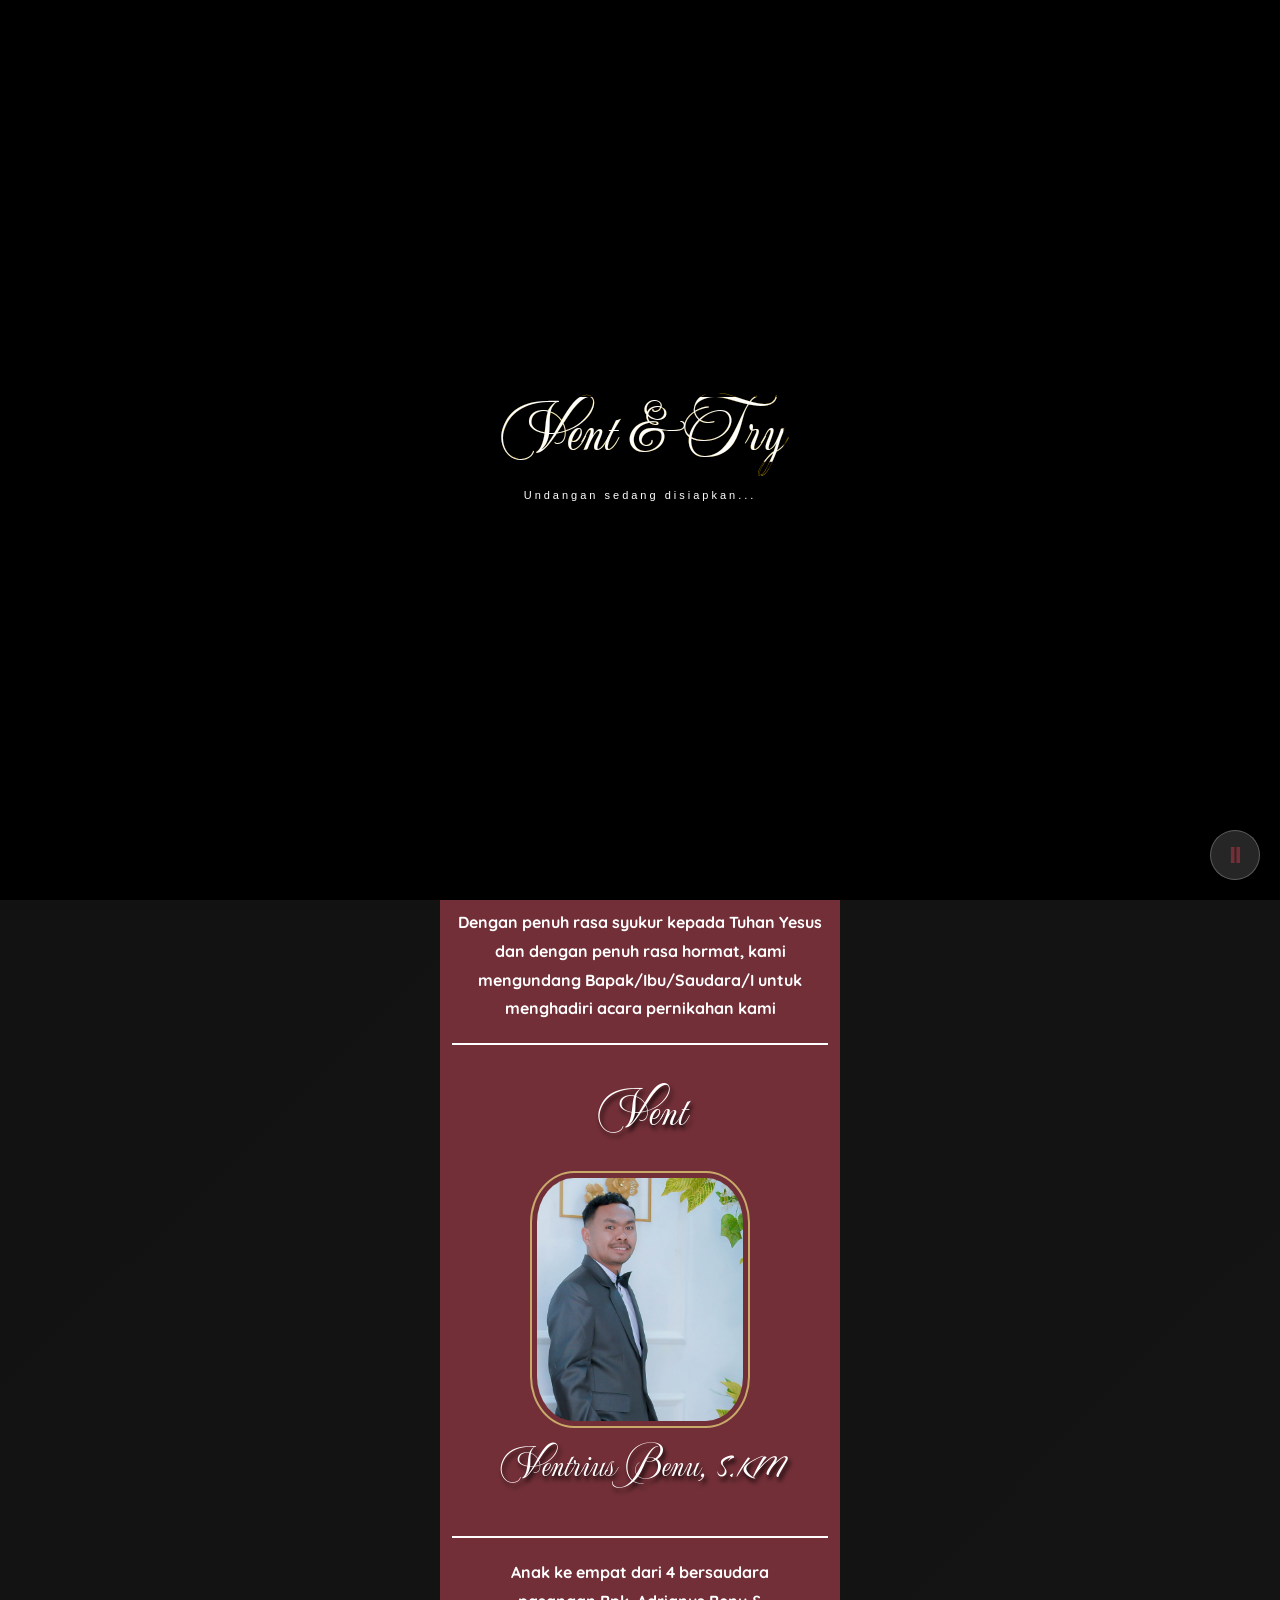
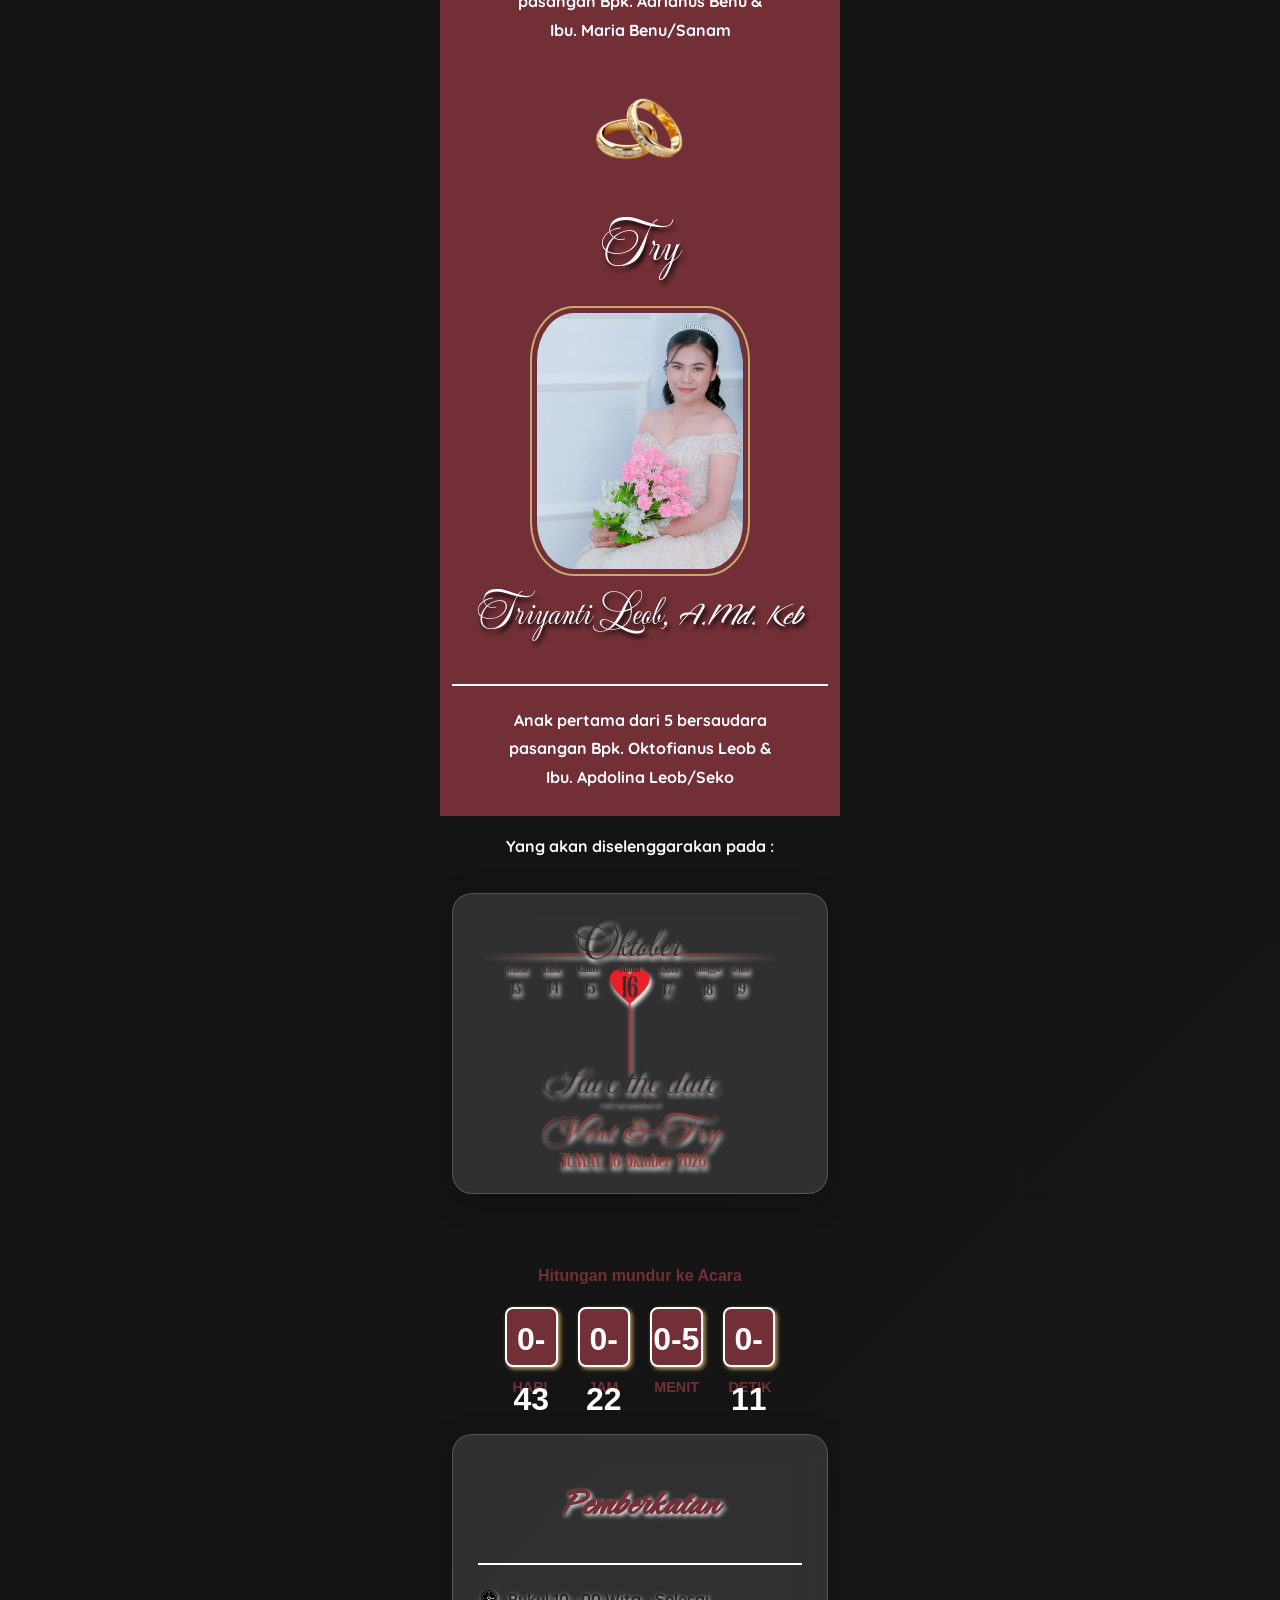
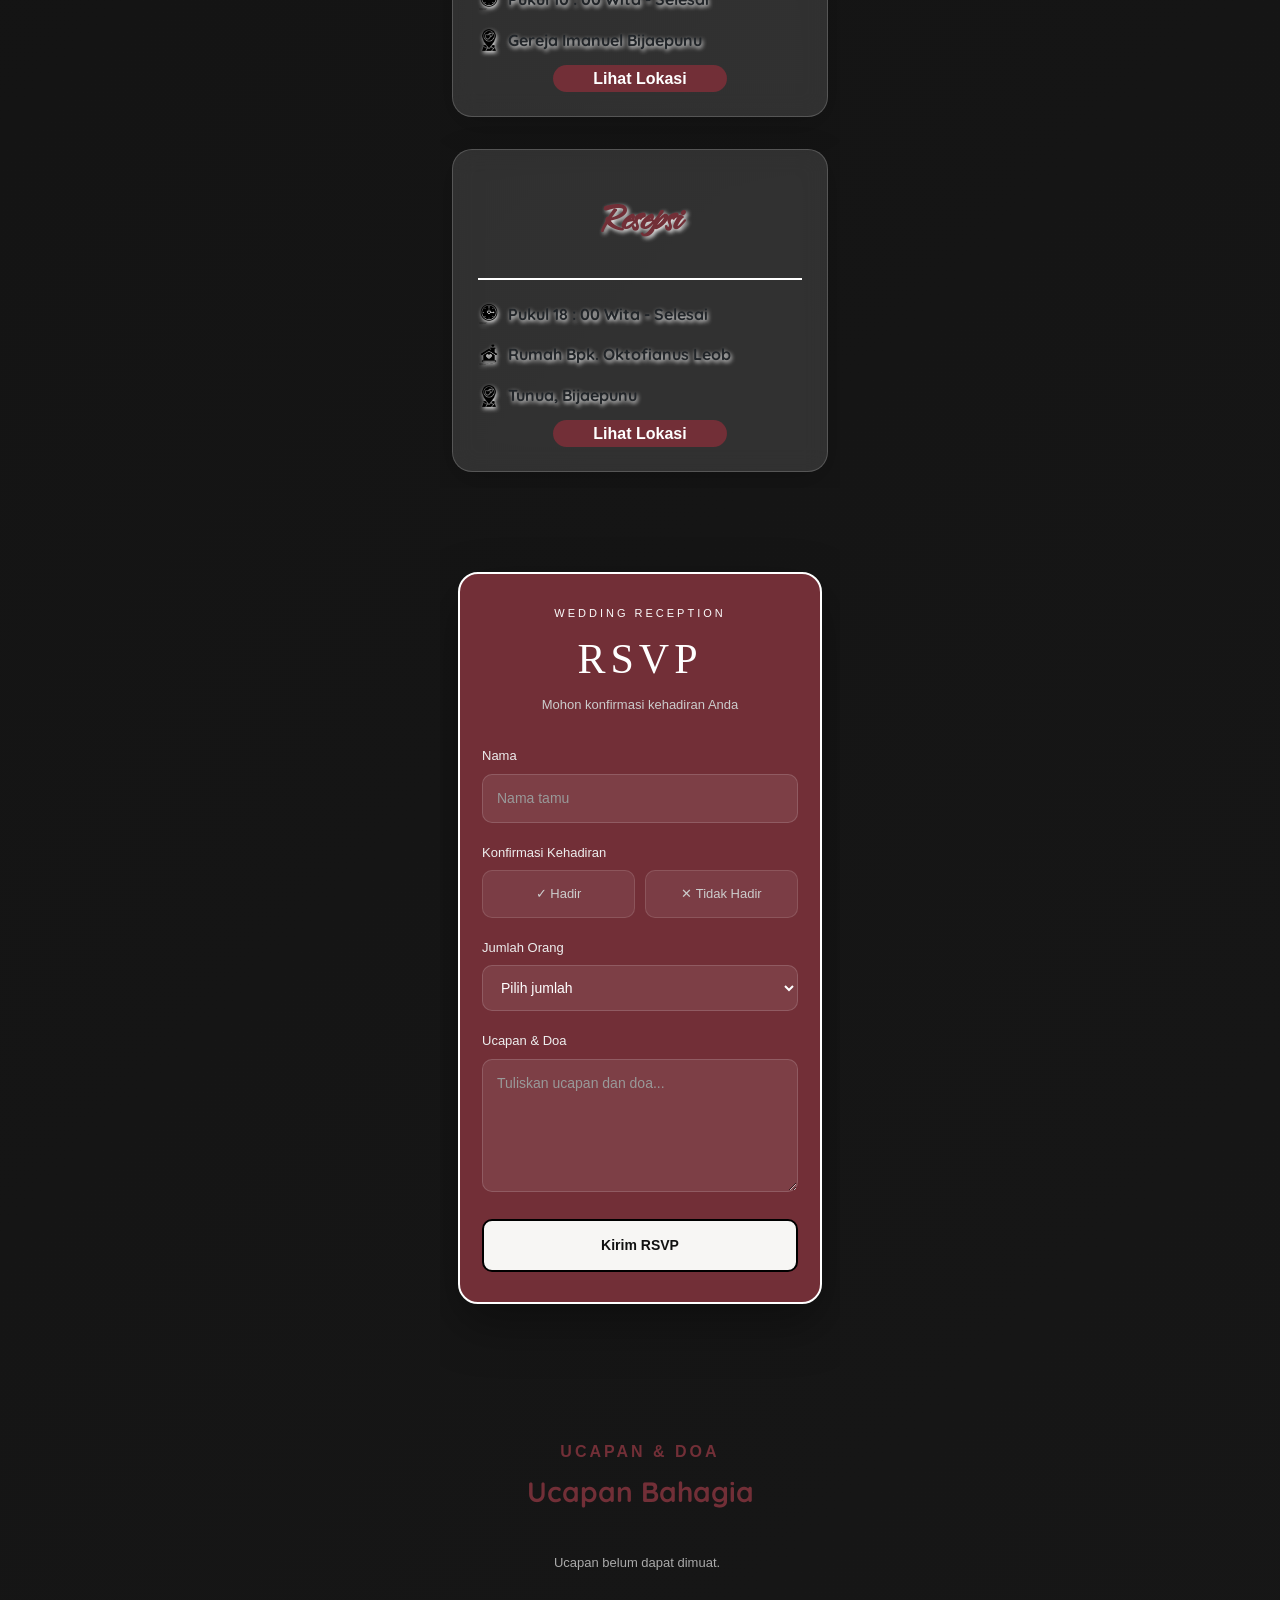
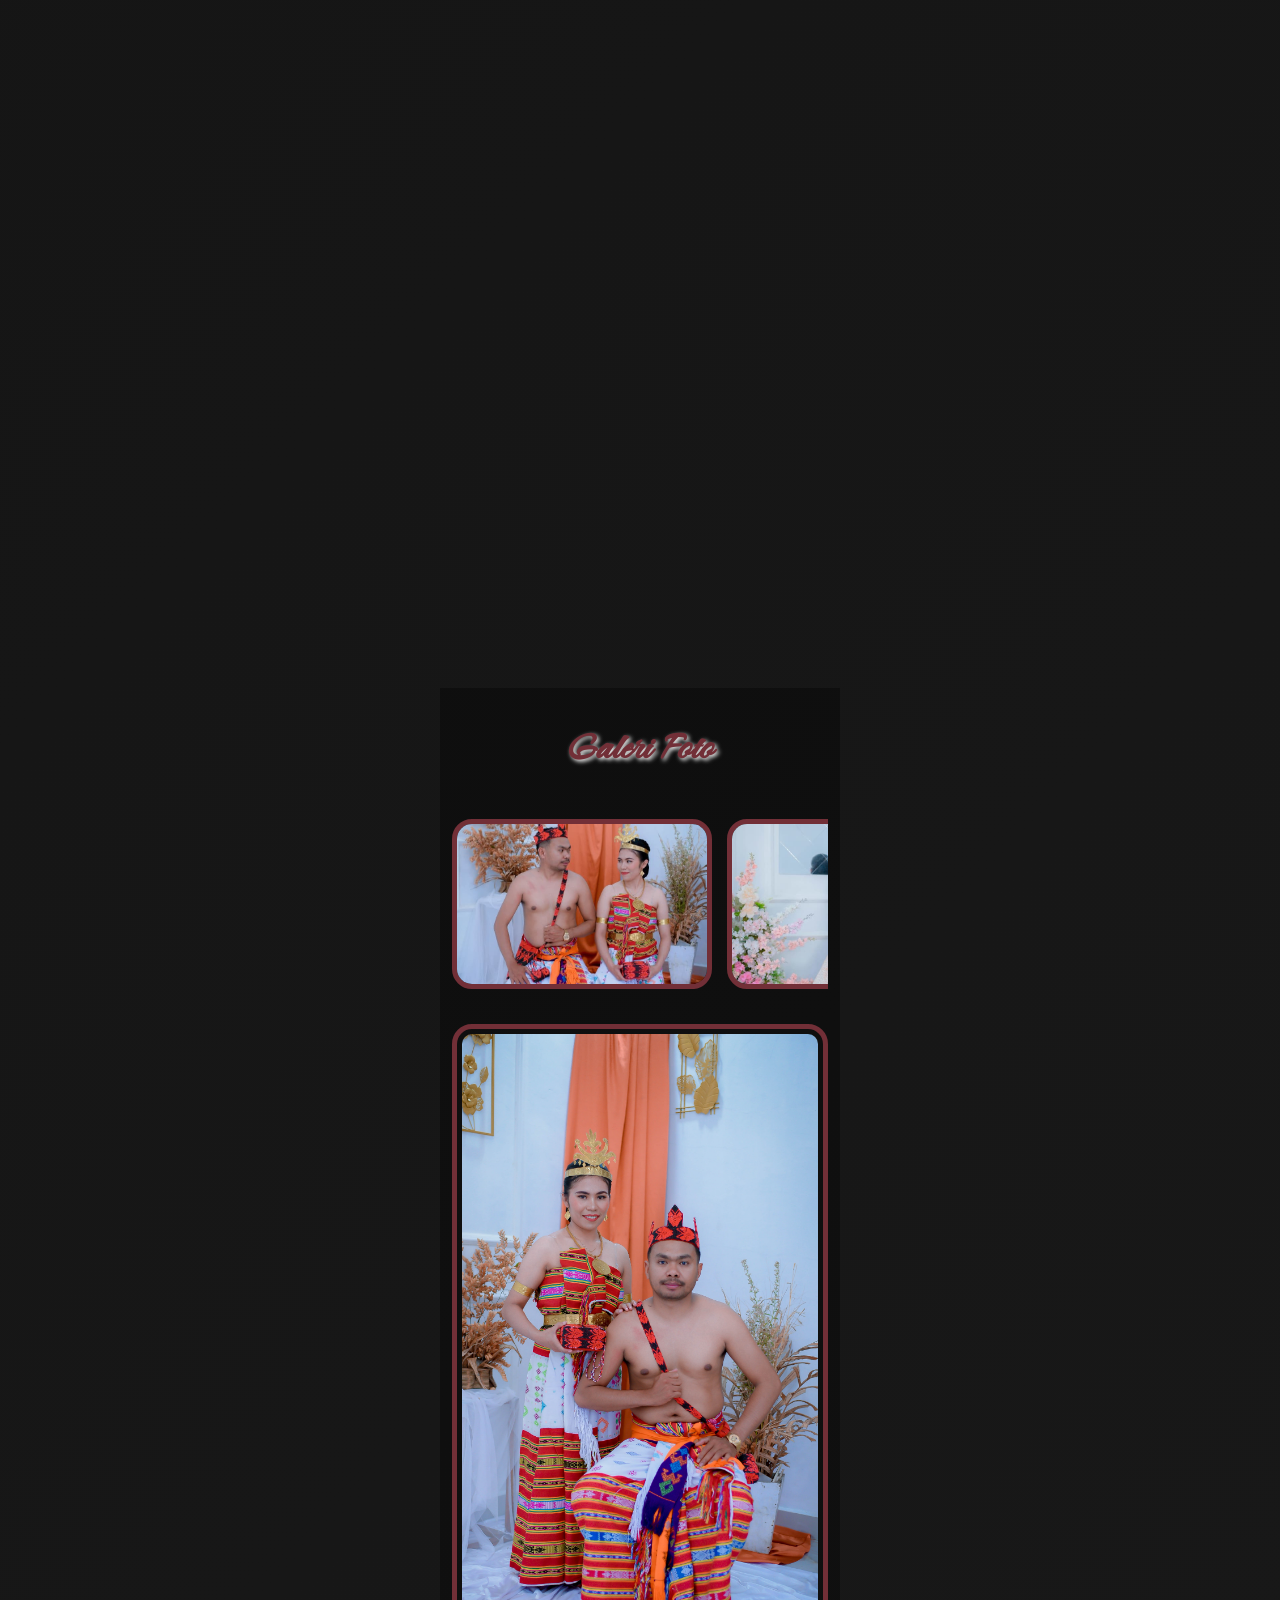
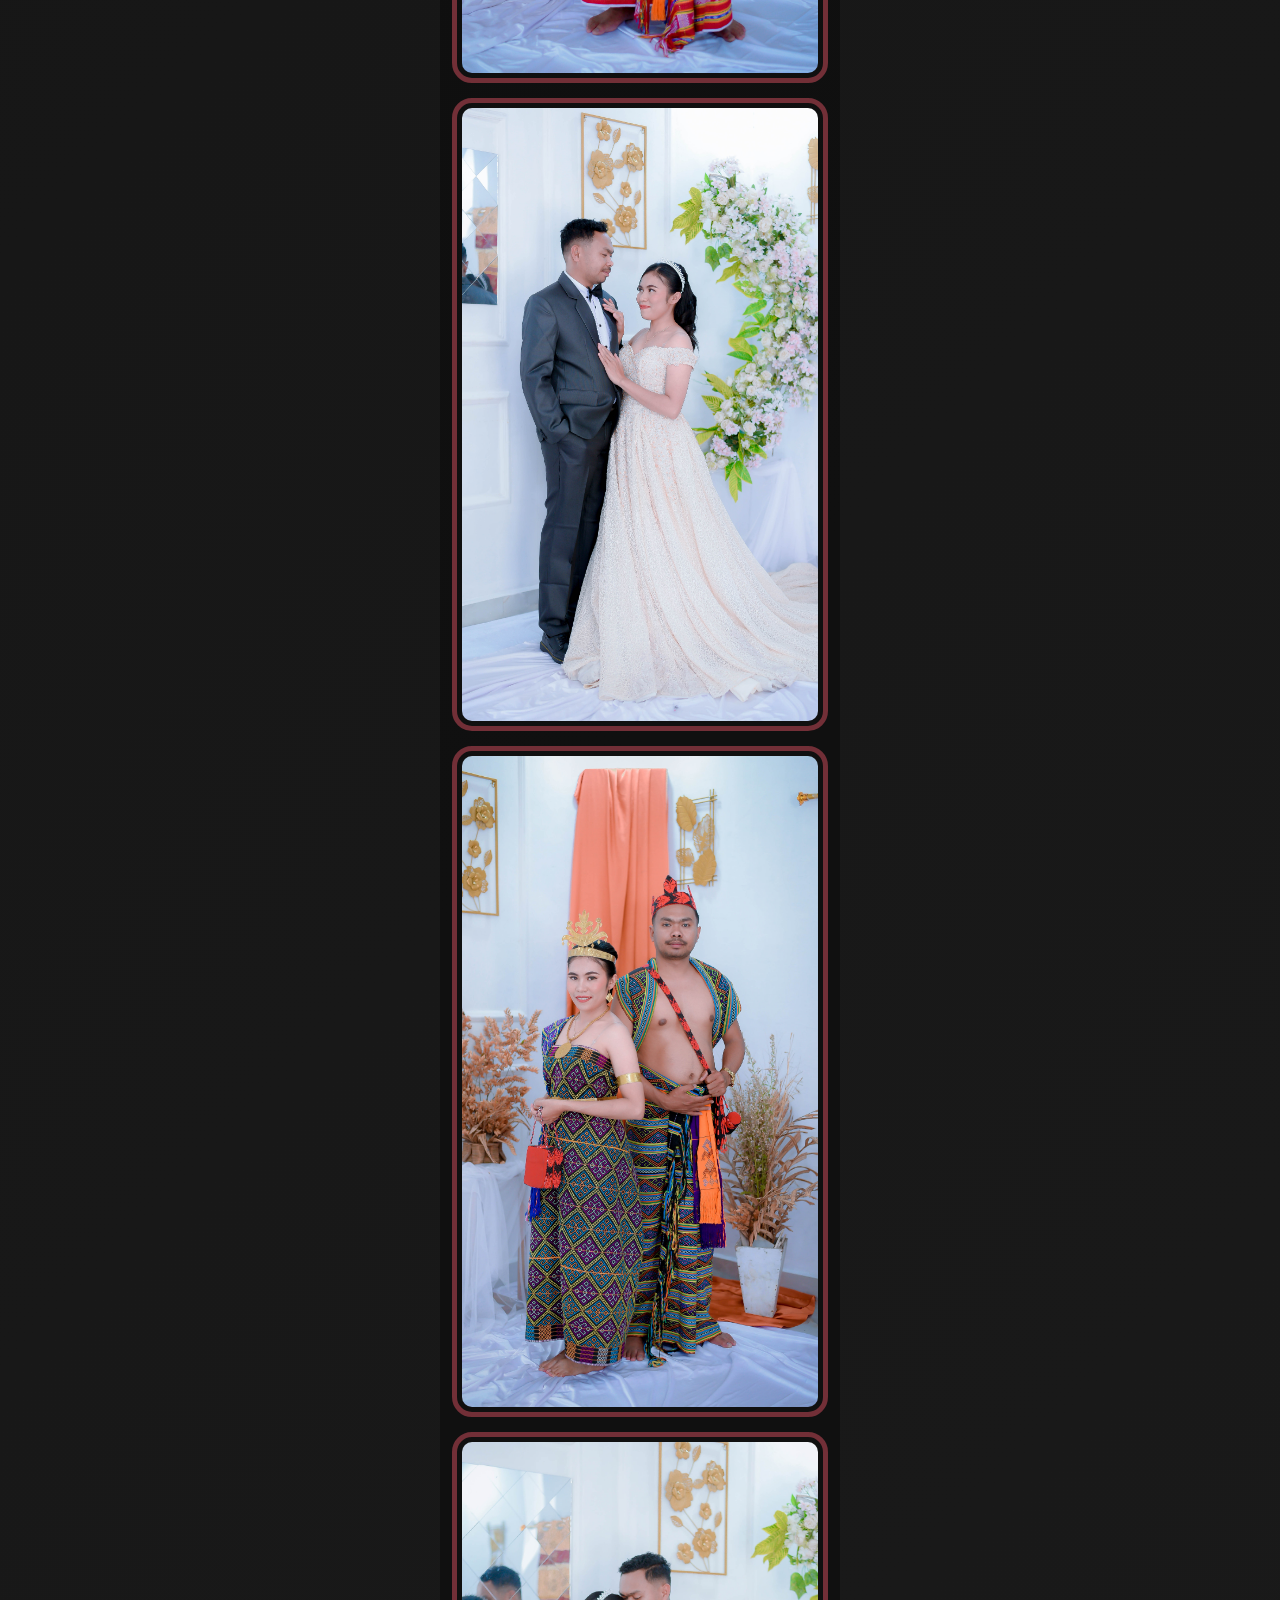
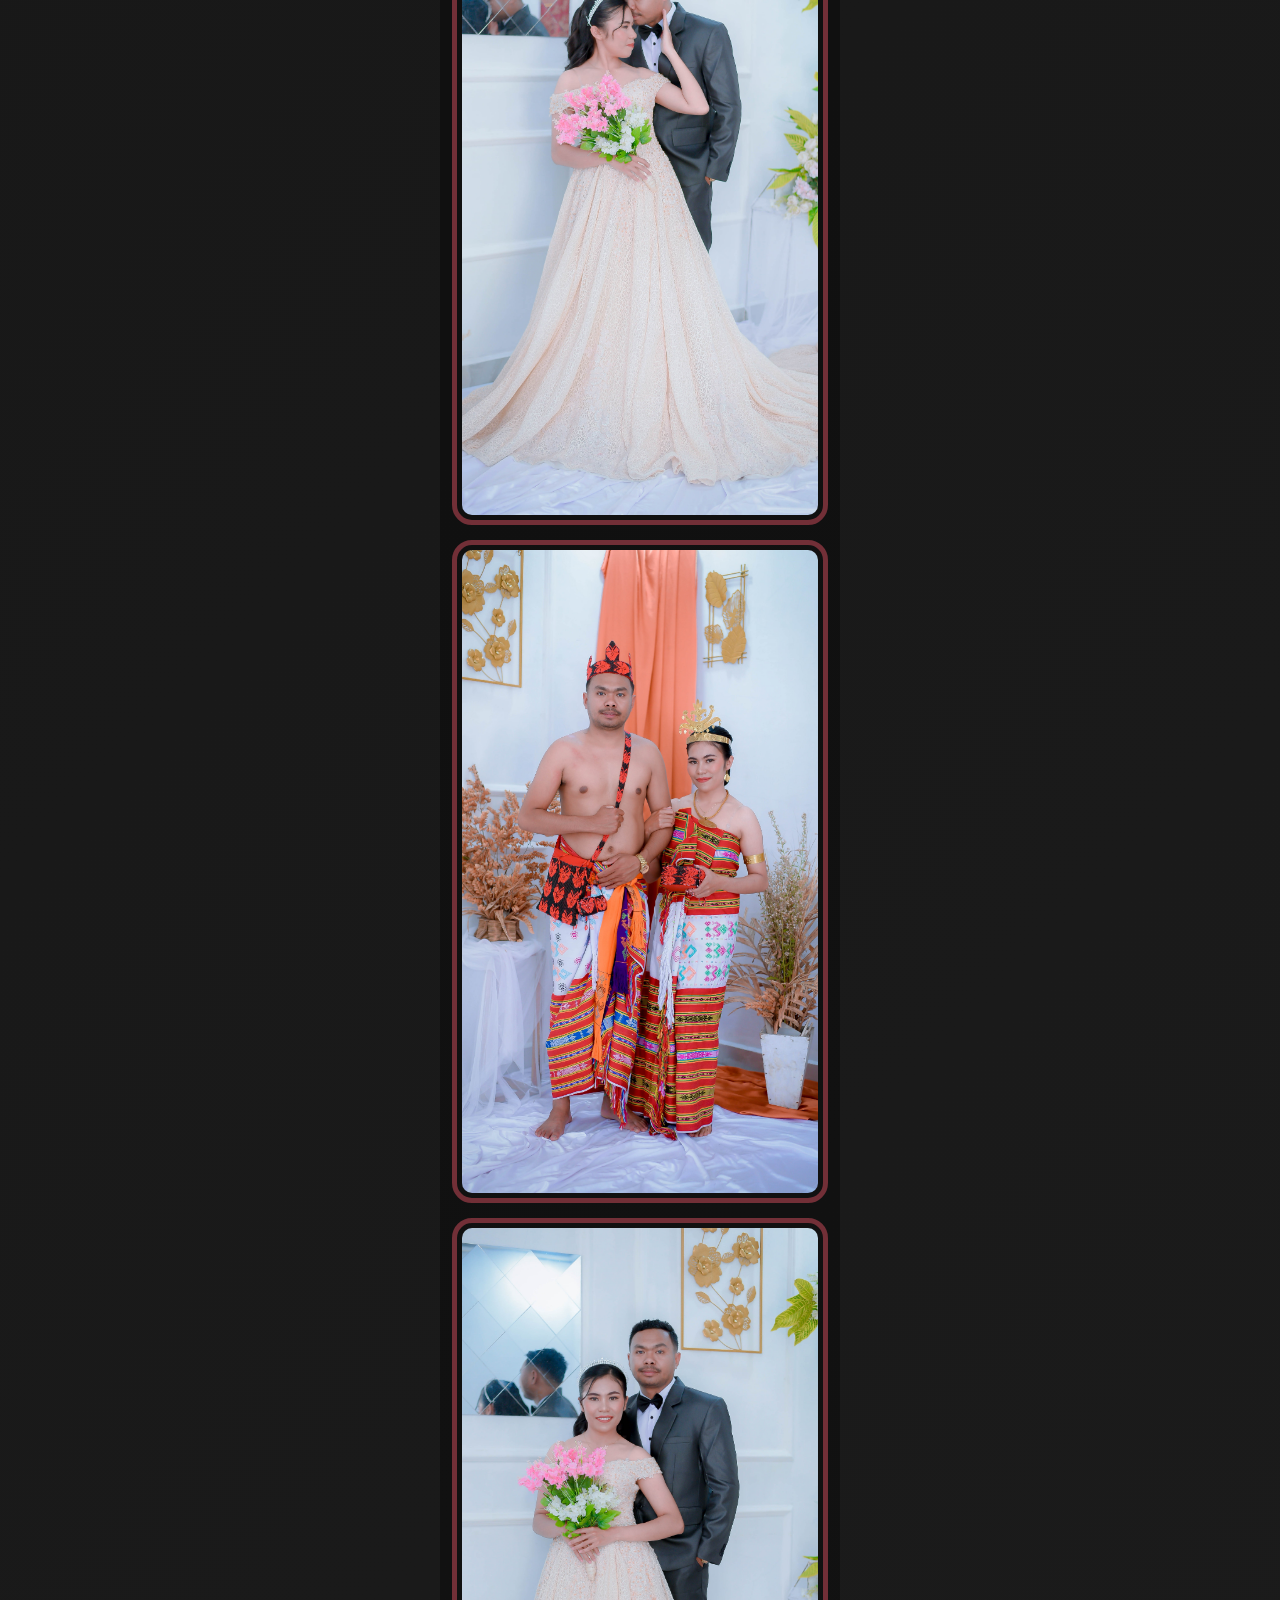
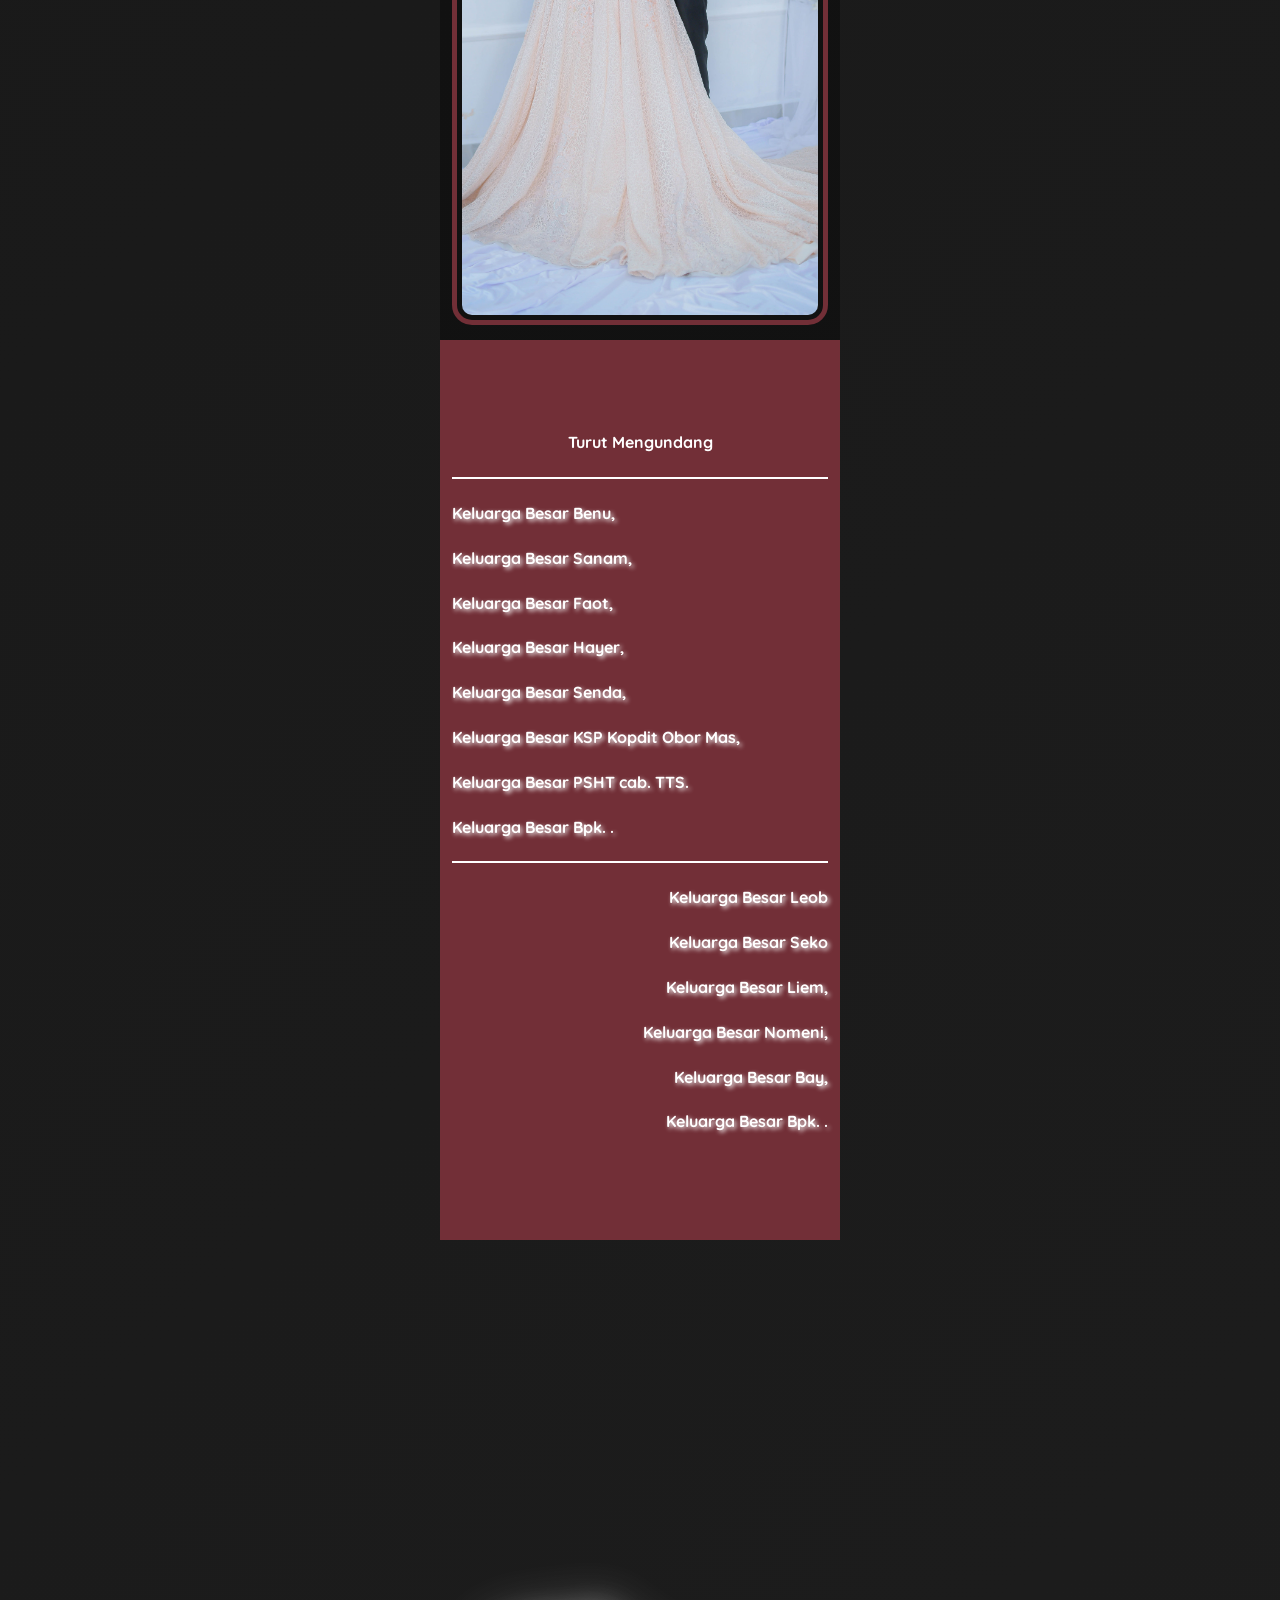
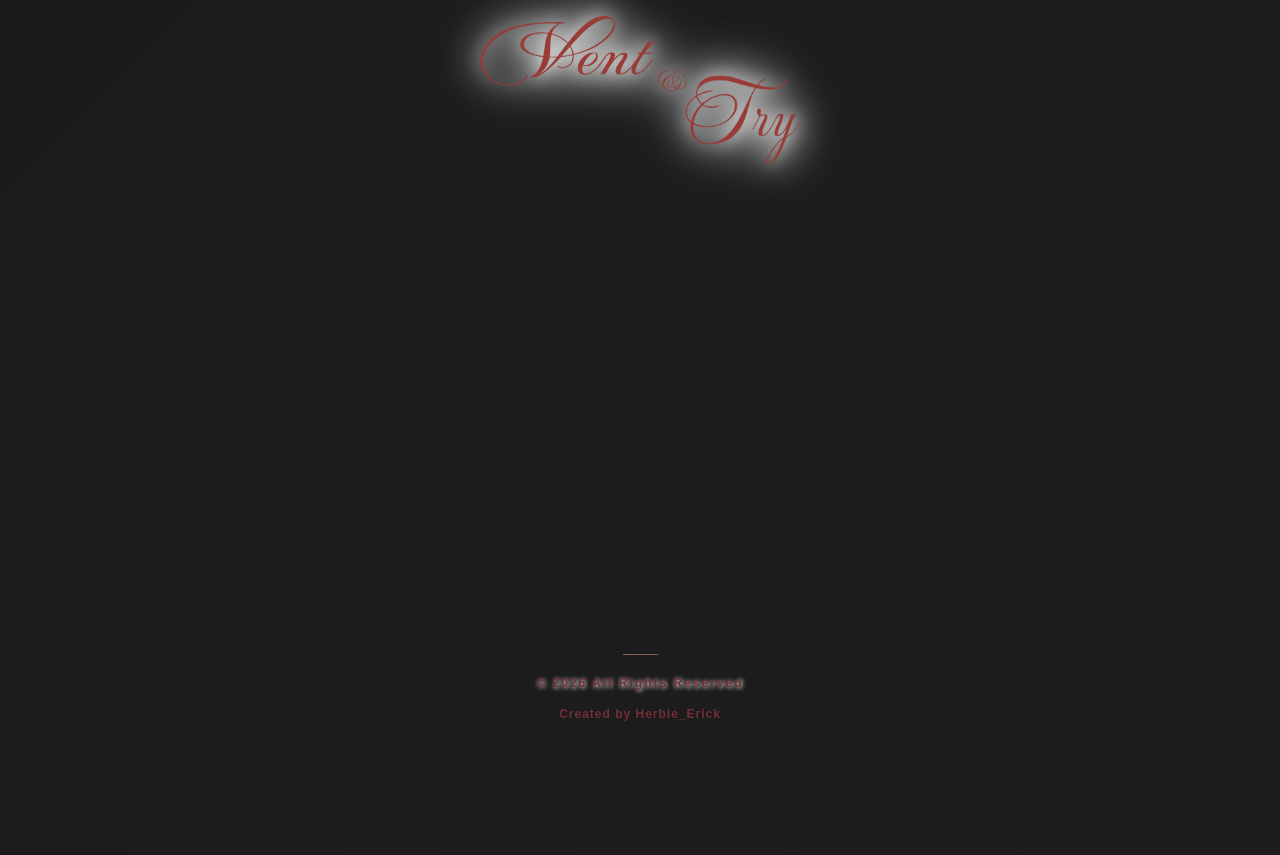
==== commit b52bb44f: "add loader" ====
--- a/index.html
+++ b/index.html
@@ -21,7 +21,7 @@
     <!-- font -->
     <link rel="preconnect" href="https://fonts.googleapis.com">
     <link rel="preconnect" href="https://fonts.gstatic.com" crossorigin>
-    <link href="https://fonts.googleapis.com/css2?family=Tangerine:wght@400;700&display=swap" rel="stylesheet">
+    <link href="https://fonts.googleapis.com/css2?family=Caramel&family=Mea+Culpa&family=Quicksand:wght@300..700&display=swap" rel="stylesheet">
 
     <link rel="stylesheet" href="https://unpkg.com/aos@next/dist/aos.css" />
 
@@ -50,7 +50,7 @@
 </head>
 
 <body class="overflow-hidden">
-    <!--
+
     <div id="loader">
             <div class="name-loader">
                 <span class="name-outline">Vent & Try</span>
@@ -61,7 +61,6 @@
                  Undangan sedang disiapkan...
             </div>
         </div>
-        -->
 
     <div class="mobile-container">
         
@@ -105,12 +104,13 @@
                 <div class="atas">
 
                     <p class="opening-text">
-                        The Wedding Of
+                        THE WEDDING OF
                     </p>
 
                     <h1 class="couple-name">
                         Vent & Try
                     </h1>
+                    <p class="cover-jdwl">16 • 10 • 2026</p>
 
                 </div>
 
@@ -163,7 +163,8 @@
             <div class="col-12 py-4" data-aos="fade-up">
 
                 <p class="ayat">
-                    Demikian mereka bukan lagi dua, melainkan satu. Karena itu, apa yang telah dipersatukan Allah, tidak boleh diceraikan manusia.
+                    Demikian mereka bukan lagi dua, melainkan satu. Karena itu, 
+                    apa yang telah dipersatukan Allah, tidak boleh diceraikan manusia.
                 </p>
 
                 <hr>
@@ -183,7 +184,7 @@
         <div class="container">
             <div class="row align-items-center justify-content-center">
                 <div class="col-12 text-center py-2">
-                    <p>Dengan penuh rasa syukur kepada Tuhan Yesus dan 
+                    <p class="txt">Dengan penuh rasa syukur kepada Tuhan Yesus dan 
                         dengan penuh rasa hormat, kami mengundang Bapak/Ibu/Saudara/I untuk menghadiri acara pernikahan kami</p>
                     <hr class="custom">
                 <div class="mempelai">
@@ -194,9 +195,9 @@
                     data-aos="fade-up" 
                     data-aos-duration="2000">
                         <p class="nama_2" data-aos="zoom-in" 
-                    data-aos-duration="2000">Ventrius Benu, S.KM</p>
+                    data-aos-duration="2000">Ventrius Benu, <span class="glr">S.KM</span> </p>
                     <hr class="custom">
-                        <p data-aos="fade-up" 
+                        <p class="txt" data-aos="fade-up" 
                     data-aos-duration="2000">Anak ke empat dari 4 bersaudara <br> pasangan Bpk. Adrianus Benu & <br>Ibu. Maria Benu/Sanam</p>
                     </div>
                     <img src="assets/dec/ring.png" alt="wedding ring" class="ring" data-aos="zoom-in" 
@@ -209,9 +210,9 @@
                         data-aos="fade-up" 
                     data-aos-duration="2000">
                         <p class="nama_2" data-aos="zoom-in" 
-                    data-aos-duration="2000">Triyanti Leob, A.Md. Keb</p>
+                    data-aos-duration="2000">Triyanti Leob, <span class="glr">A.Md. Keb</span> </p>
                         <hr class="custom">
-                        <p data-aos="fade-up" 
+                        <p class="txt" data-aos="fade-up" 
                     data-aos-duration="2000">Anak pertama dari 5 bersaudara <br> pasangan Bpk. Oktofianus Leob & <br>Ibu. Apdolina Leob/Seko</p>
                     </div>
                 </div>
@@ -231,7 +232,7 @@
     <div class="container">
         <div class="row align-items-center justify-content-center">
             <div class="col-12 text-center text-dark fw-bold">
-                <p class="py-3 text-light" data-aos="fade-up" 
+                <p class="txt py-3 text-light" data-aos="fade-up" 
                     data-aos-duration="1000">
                     Yang akan diselenggarakan pada :
                 </p>
@@ -266,16 +267,16 @@
                     <hr class="custom">
                     <div class="jadwal text-start" data-aos="fade-up" 
                     data-aos-duration="2000">
-                        <p>
+                        <p class="txt">
                             <img src="assets/dec/time.png" class="icon" alt="">
                             Pukul 10 : 00 Wita - Selesai
                         </p>
-                        <p>
+                        <p class="txt">
                             <img src="assets/dec/location.png" class="icon" alt="">
                             Gereja Imanuel Bijaepunu</p>
                     </div>
                     
-                    <a href="https://maps.app.goo.gl/Z5kDWR29DsrmviBg7" target="_blank" class="btn_maps mt-4">Lihat Lokasi</a>
+                    <a href="https://maps.app.goo.gl/4SYQmAY38pGf9BnA6" target="_blank" class="btn_maps mt-4">Lihat Lokasi</a>
                 
                 </div>
                 <div class="jadwal-wrapper my-3"
@@ -286,22 +287,22 @@
                     <hr class="custom">
                 <div class="jadwal text-start" data-aos="fade-up" data-aos-duration="1000">
 
-                    <p>
+                    <p class="txt">
                         <img src="assets/dec/time.png" class="icon" alt="">
                          Pukul 18 : 00 Wita - Selesai
                     </p>
 
-                    <p>
+                    <p class="txt">
                         <img src="assets/dec/home.png" class="icon" alt="">
                         Rumah Bpk. Oktofianus Leob
                     </p>
-                    <p>
+                    <p class="txt">
                         <img src="assets/dec/location.png" class="icon" alt="">
                         Tunua, Bijaepunu
                     </p>
 
                 </div>
-                    <a href="https://maps.app.goo.gl/Z5kDWR29DsrmviBg7" target="_blank" class="btn_maps mt-4">
+                    <a href="https://maps.app.goo.gl/hXwHdYEYrTFGWyyS6" target="_blank" class="btn_maps mt-4">
                   Lihat Lokasi
                     </a>
                 </div>
@@ -514,7 +515,7 @@
         <p class="section-subtitle">
             UCAPAN & DOA
         </p>
-        <h2>
+        <h2 class="txt_2">
             Ucapan Bahagia
         </h2>
     </div>
@@ -533,7 +534,7 @@
     <div class="container">
         <div class="row">
             <div class="col-12">
-                <p class="text-center py-3 fw-bold" data-aos="fade-up" 
+                <p class="jdwl text-center py-3 fw-bold" data-aos="fade-up" 
                     data-aos-duration="1000">Galeri Foto</p>
                 <div class="gallery-slider" data-aos="zoom-in" 
                     data-aos-duration="1000">
@@ -590,7 +591,7 @@
         <div class="container">
             <div class="row align-items-center justify-content-center">
                 <div class="col-12 text-center py-5">
-                    <p data-aos="fade-up" 
+                    <p class="txt" data-aos="fade-up" 
                     data-aos-duration="1000">Turut Mengundang</p>
                     <hr class="custom">
                     <div class="kel_mem text-start" data-aos="fade-right" 
--- a/assets/css/style.css
+++ b/assets/css/style.css
@@ -7,6 +7,7 @@
     /* Font */
     --font-heading: serif;
     --font-body: sans-serif;
+    --font-name: "Mea Culpa", cursive;
 
     /* Color */
     --color-primary: #722F37;
@@ -243,6 +244,11 @@
 
 }
 
+.txt{
+    font-family: "Quicksand", sans-serif;
+    font-weight: bolder;
+}
+
 
 
 /* ======================================================
--- a/assets/css/loader.css
+++ b/assets/css/loader.css
@@ -14,7 +14,7 @@
 .name-loader {
     position: relative;
     display: inline-block;
-    font-family: "Beau Rivage", cursive;
+    font-family: var(--font-name);
     font-size: 65px;
     line-height: 1;
 }
--- a/assets/css/ucapan.css
+++ b/assets/css/ucapan.css
@@ -26,7 +26,6 @@
     font-weight: bold;
     letter-spacing: 3px;
     color: var(--color-primary);
-    filter: drop-shadow(2px 2px 2px white);
     margin-bottom: 8px;
 
 }
@@ -36,7 +35,7 @@
 
     font-size: 28px;
 
-    font-weight: 400;
+    font-weight: bolder;
 
     margin: 0;
 
@@ -220,7 +219,12 @@
     background: var(--color-primary);
 
 }
-
+.txt_2{
+    font-family: "Quicksand", sans-serif;
+    font-weight: bold;
+    font-size: 18px;
+    color: var(--color-primary);
+}
 
 /* Nama */
 
--- a/assets/css/linniel_1.css
+++ b/assets/css/linniel_1.css
@@ -114,36 +114,36 @@
 .opening-text{
 
     font-size:var(--fs-body);
-
     font-weight:var(--fw-normal);
-
     color:var(--color-primary);
-
     margin-bottom:15px;
 
 }
 
+.cover-jdwl{
+    font-size: 13px;
+    letter-spacing: 4px;
+    color: var(--color-primary);
+    line-height: 0.2;
+    font-weight: bolder;
+}
+
 
 .couple-name{
 
-    font-family:"Tangerine", cursive;
-
+    font-family: var(--font-name);
     font-weight:400;
-
     font-style:normal;
-
-    font-weight:bolder;
-
     font-size:70px;
-
     color:var(--color-primary);
-
-    line-height:0.2;
-
+    line-height:0.8;
     margin-bottom:40px;
-
     white-space:nowrap;
 
+}
+
+.atas{
+    line-height: 0.2;
 }
 
 
--- a/assets/css/linniel_2.css
+++ b/assets/css/linniel_2.css
@@ -59,14 +59,10 @@
 #linniel_2 .section-decoration{
 
     position:absolute;
-
     inset:0;
-
     width:100%;
     height:100%;
-
     z-index:2;
-
     pointer-events:none;
 
 }
@@ -139,15 +135,12 @@
 
 #linniel_2 .ayat{
 
-    font-size:var(--fs-body);
-
-    font-weight:bolder;
-
+    font-size: 30px;
+    font-family: "Caramel", cursive;
     color:var(--color-secondary) !important;
-
     margin-bottom:15px;
-
     filter:drop-shadow(2px 1px 4px black);
+    line-height: 1.2;
 
 }
 
@@ -159,13 +152,11 @@
 
 #linniel_2 .kutipan_2{
 
-    font-size:22px;
-
+    font-size: 32px;
+    font-family: "Caramel", cursive;
     color:var(--color-secondary) !important;
-
     filter:drop-shadow(2px 1px 4px black);
 
-    font-weight:bolder;
 
 }
 
--- a/assets/css/linniel_3.css
+++ b/assets/css/linniel_3.css
@@ -48,25 +48,18 @@
 
 }
 .nama{
-    font-family: "Tangerine", cursive;
+    font-family: "Mea Culpa", cursive;
     font-style: normal;
     font-size: 50px;
-    font-weight: bolder;
     color: var(--color-secondary);
     filter: drop-shadow(2px 4px 2px black);
 }
 .nama_2{
-    font-family: "Tangerine", cursive;
-    font-style: normal;
+    font-family: "Mea Culpa", cursive;
     font-size: 40px;
-    font-weight: bolder;
     color:var(--color-secondary);
     filter: drop-shadow(2px 4px 2px black);
 }
-.jdwl{
-    font-family: "Tangerine", cursive;
-    font-style: normal;
-    font-size: 40px;
-    font-weight: bolder;
-    color:var(--color-primary);
-}+.glr{
+    font-family: "Caramel", cursive;
+}
--- a/assets/css/linniel_4.css
+++ b/assets/css/linniel_4.css
@@ -72,5 +72,8 @@
 
 }
 .jdwl{
-    filter: drop-shadow(2px 2px 2px black);
+    font-family: "Caramel", cursive;
+    font-size: 46px;
+    color:var(--color-primary);
+    filter: drop-shadow(2px 2px 2px rgb(247, 247, 247));
 }
--- a/assets/css/linniel_6.css
+++ b/assets/css/linniel_6.css
@@ -8,4 +8,12 @@
     background-color: var(--color-primary);
     overflow:hidden;
 
+}
+
+.kel_mem{
+    font-family: "Quicksand", sans-serif;
+    font-weight: bolder;
+    font-size: 16px;
+    color: white;
+    filter: drop-shadow(2px 2px 2px rgb(247, 247, 247));
 }
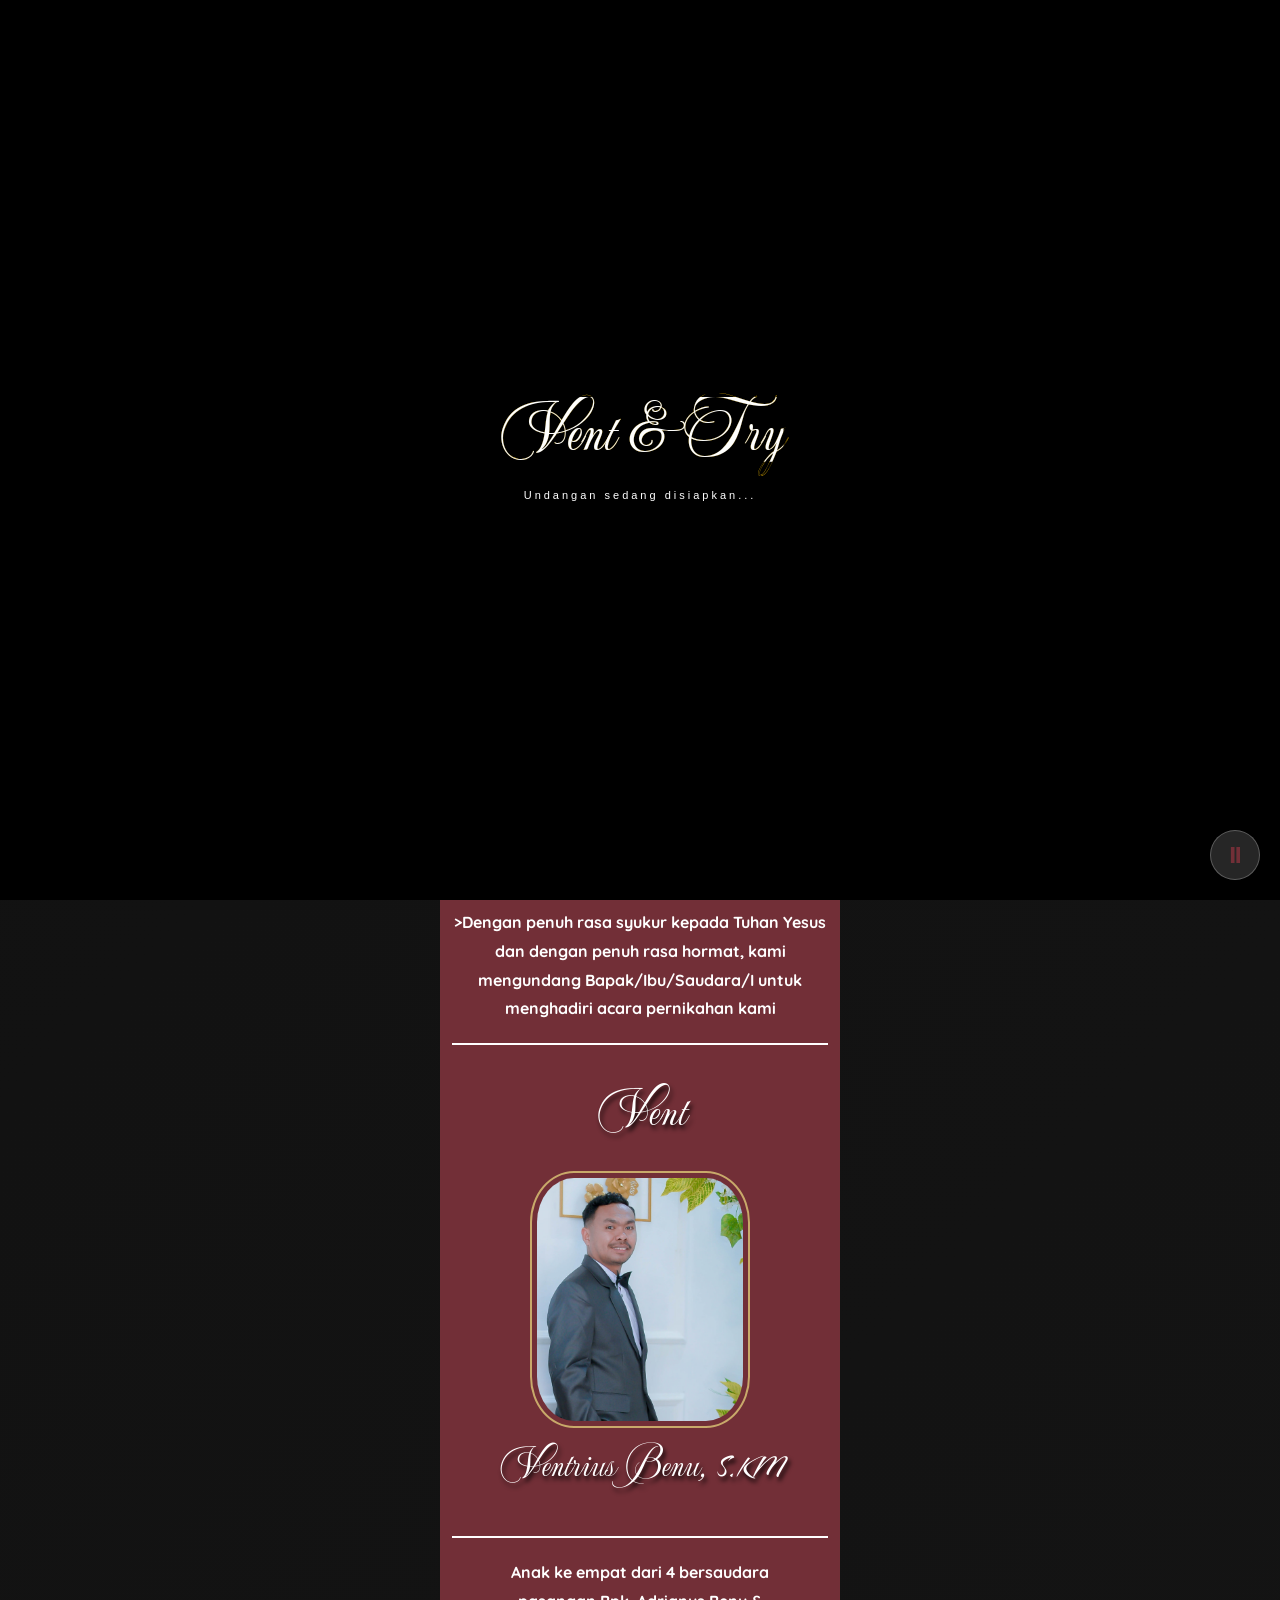
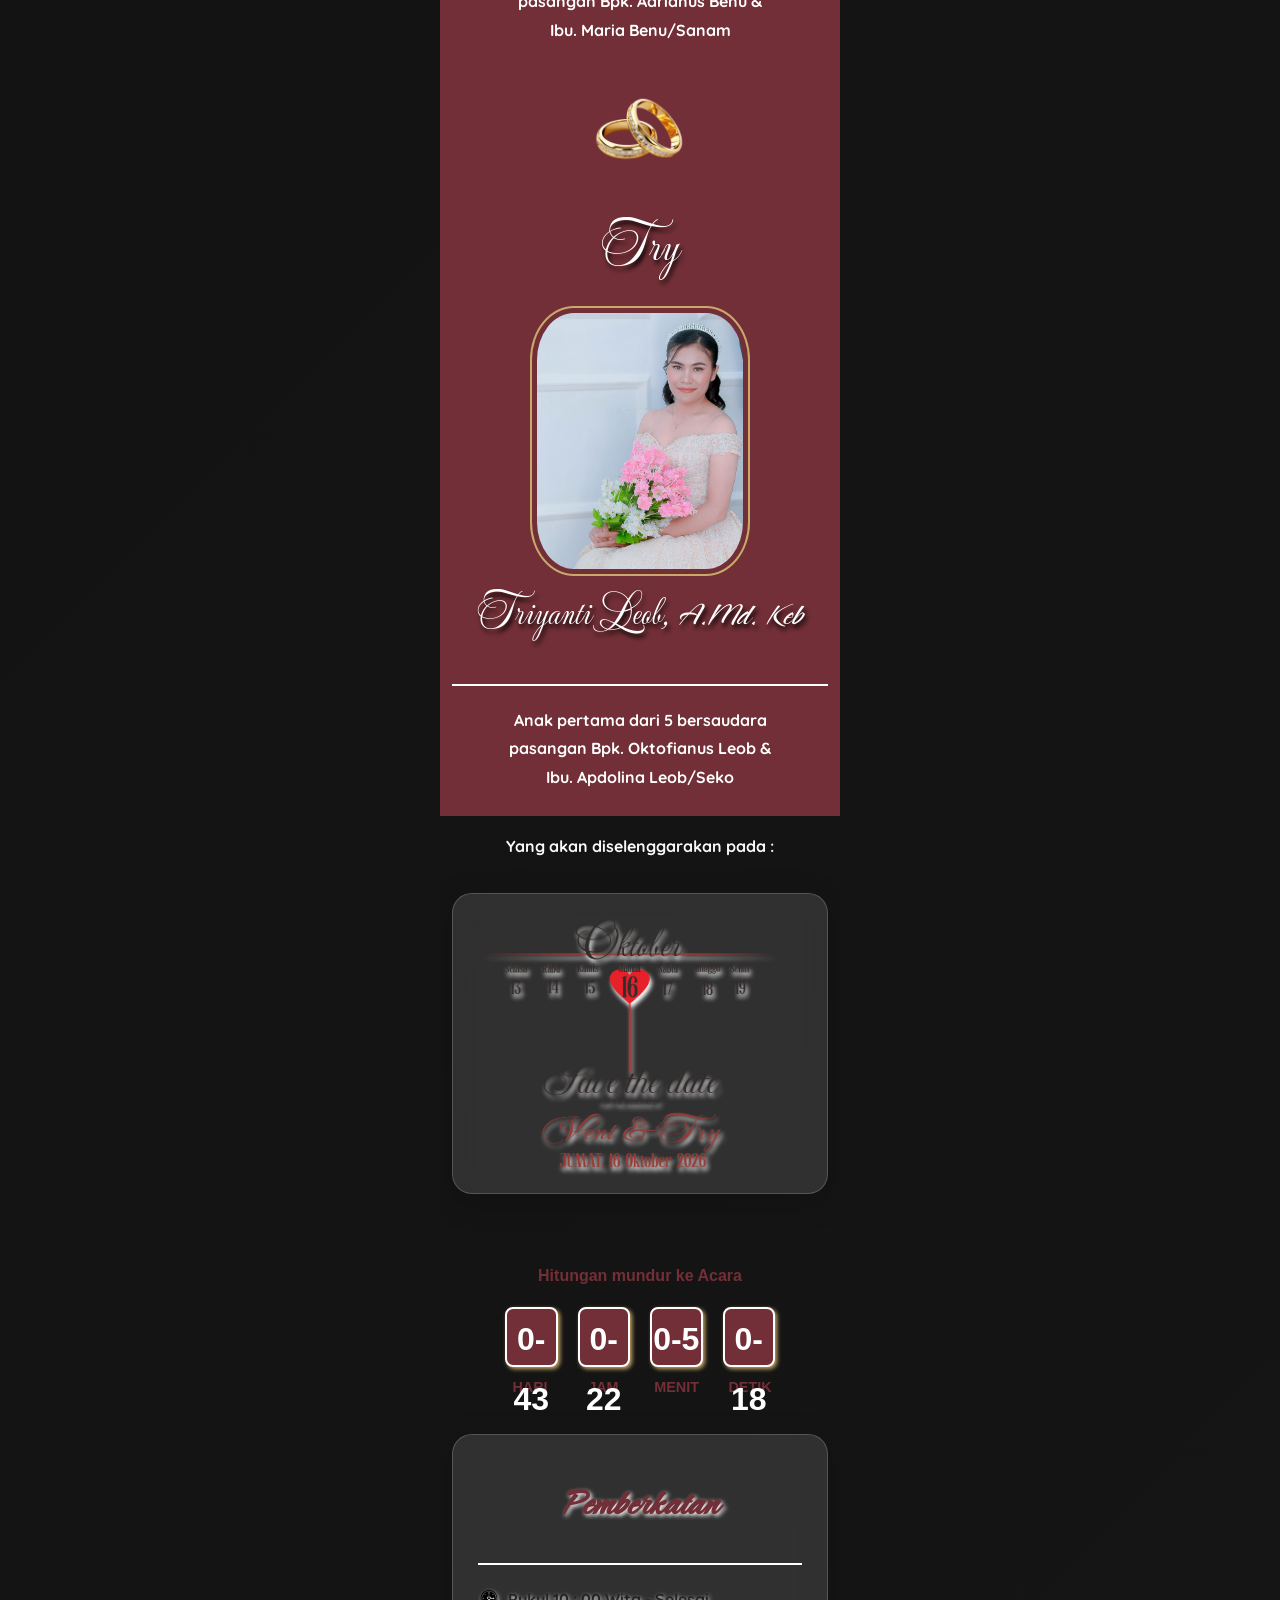
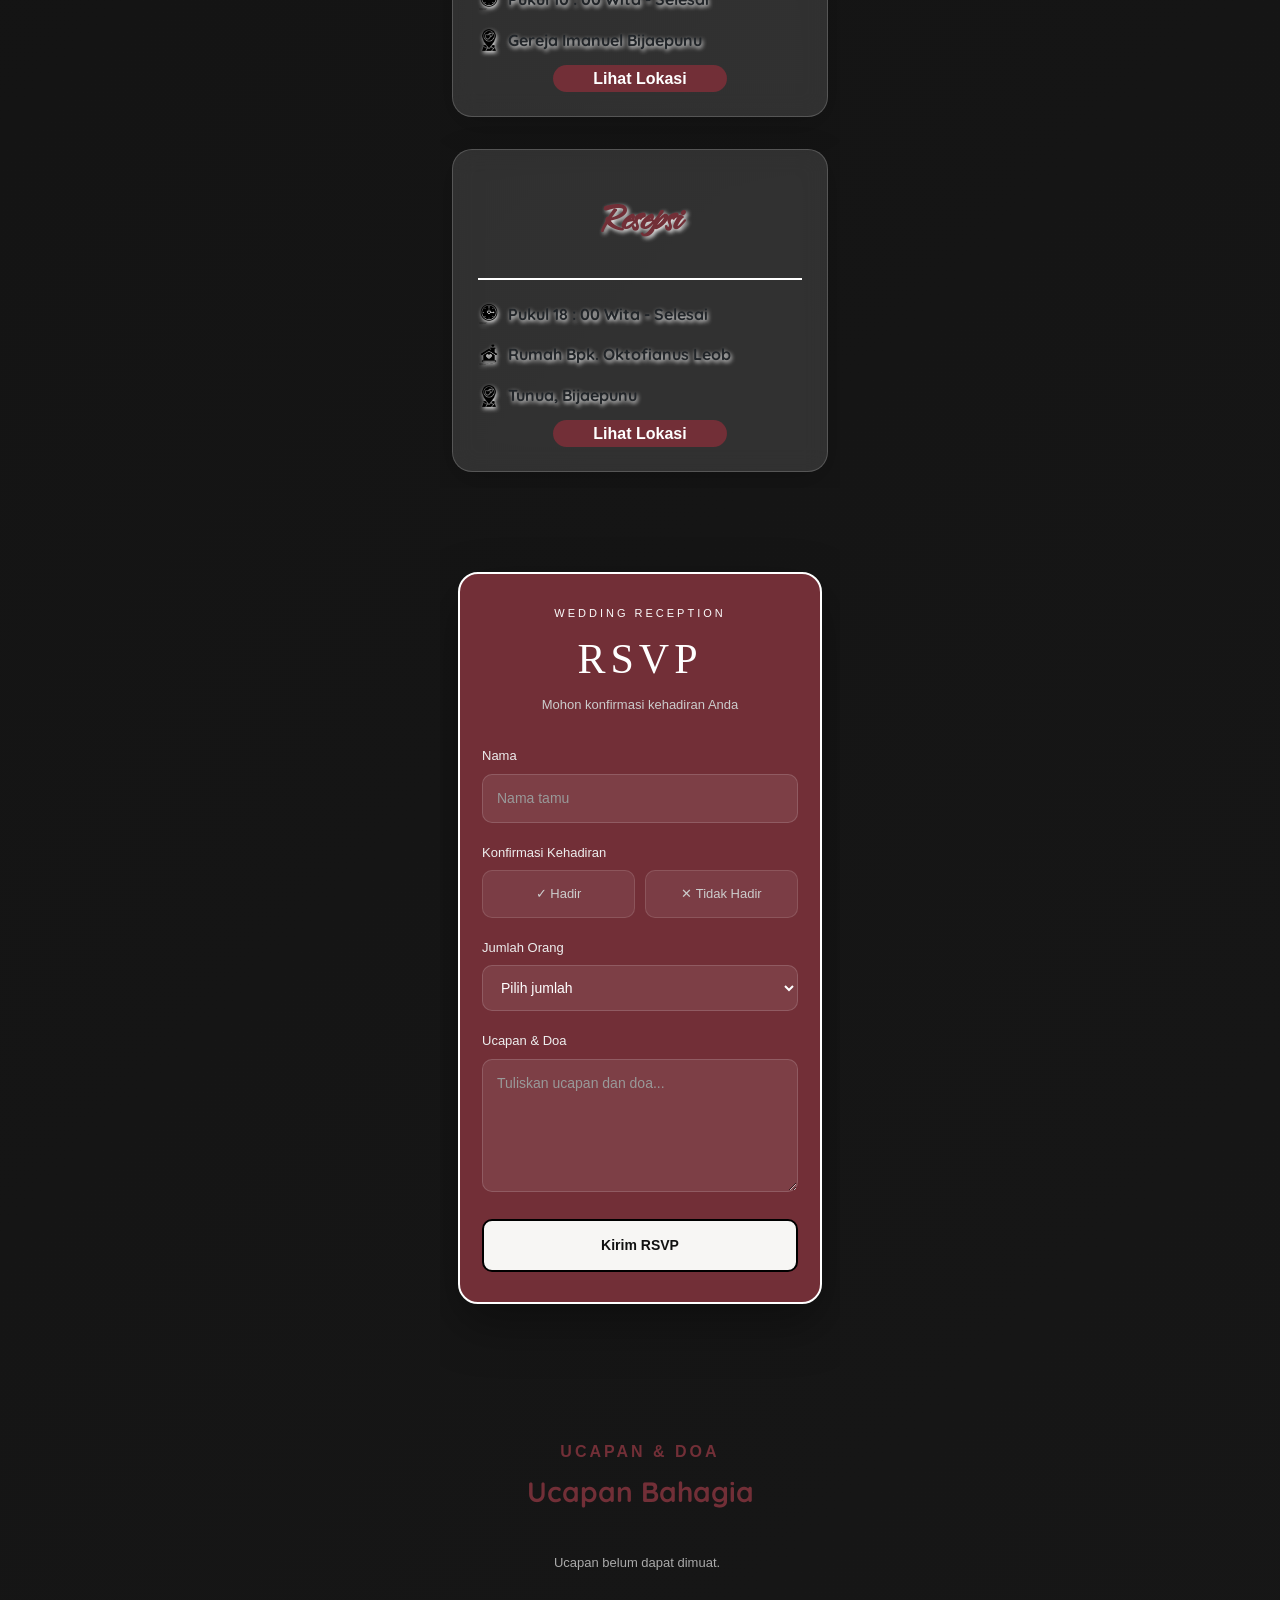
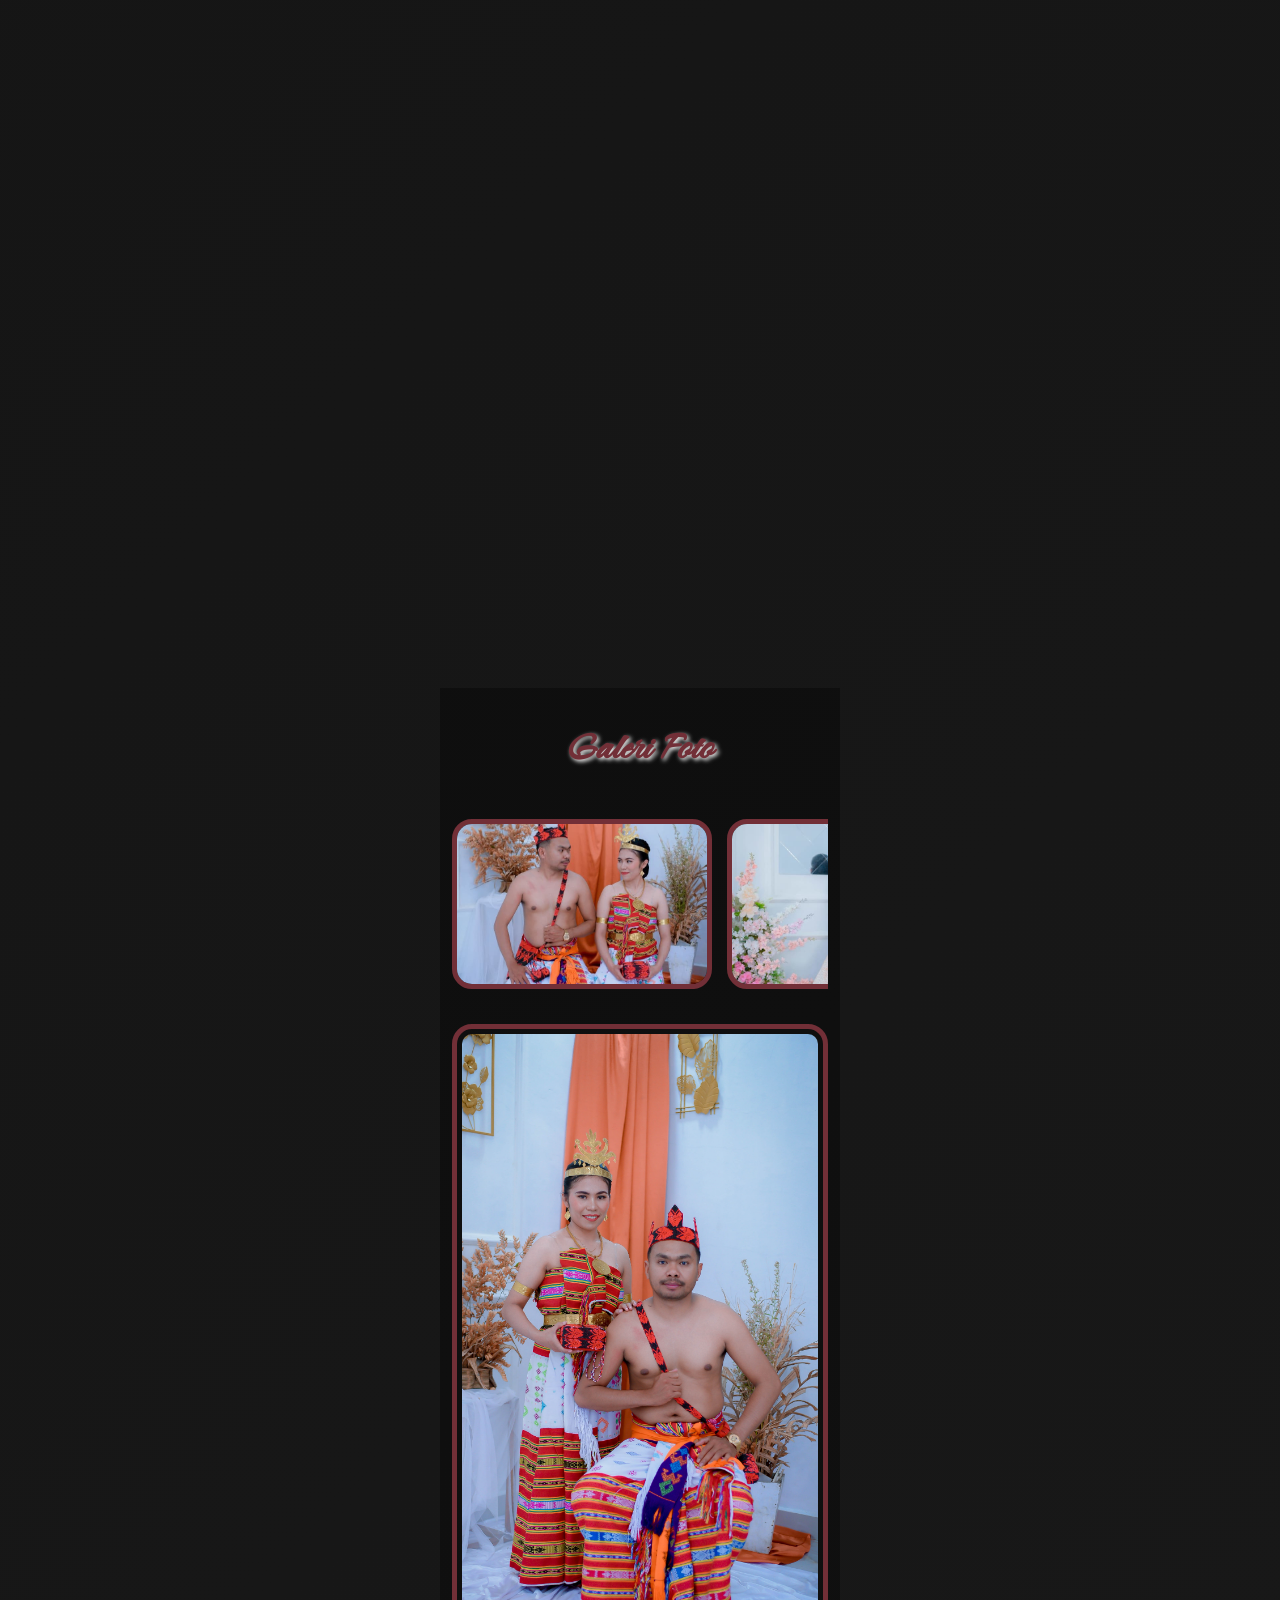
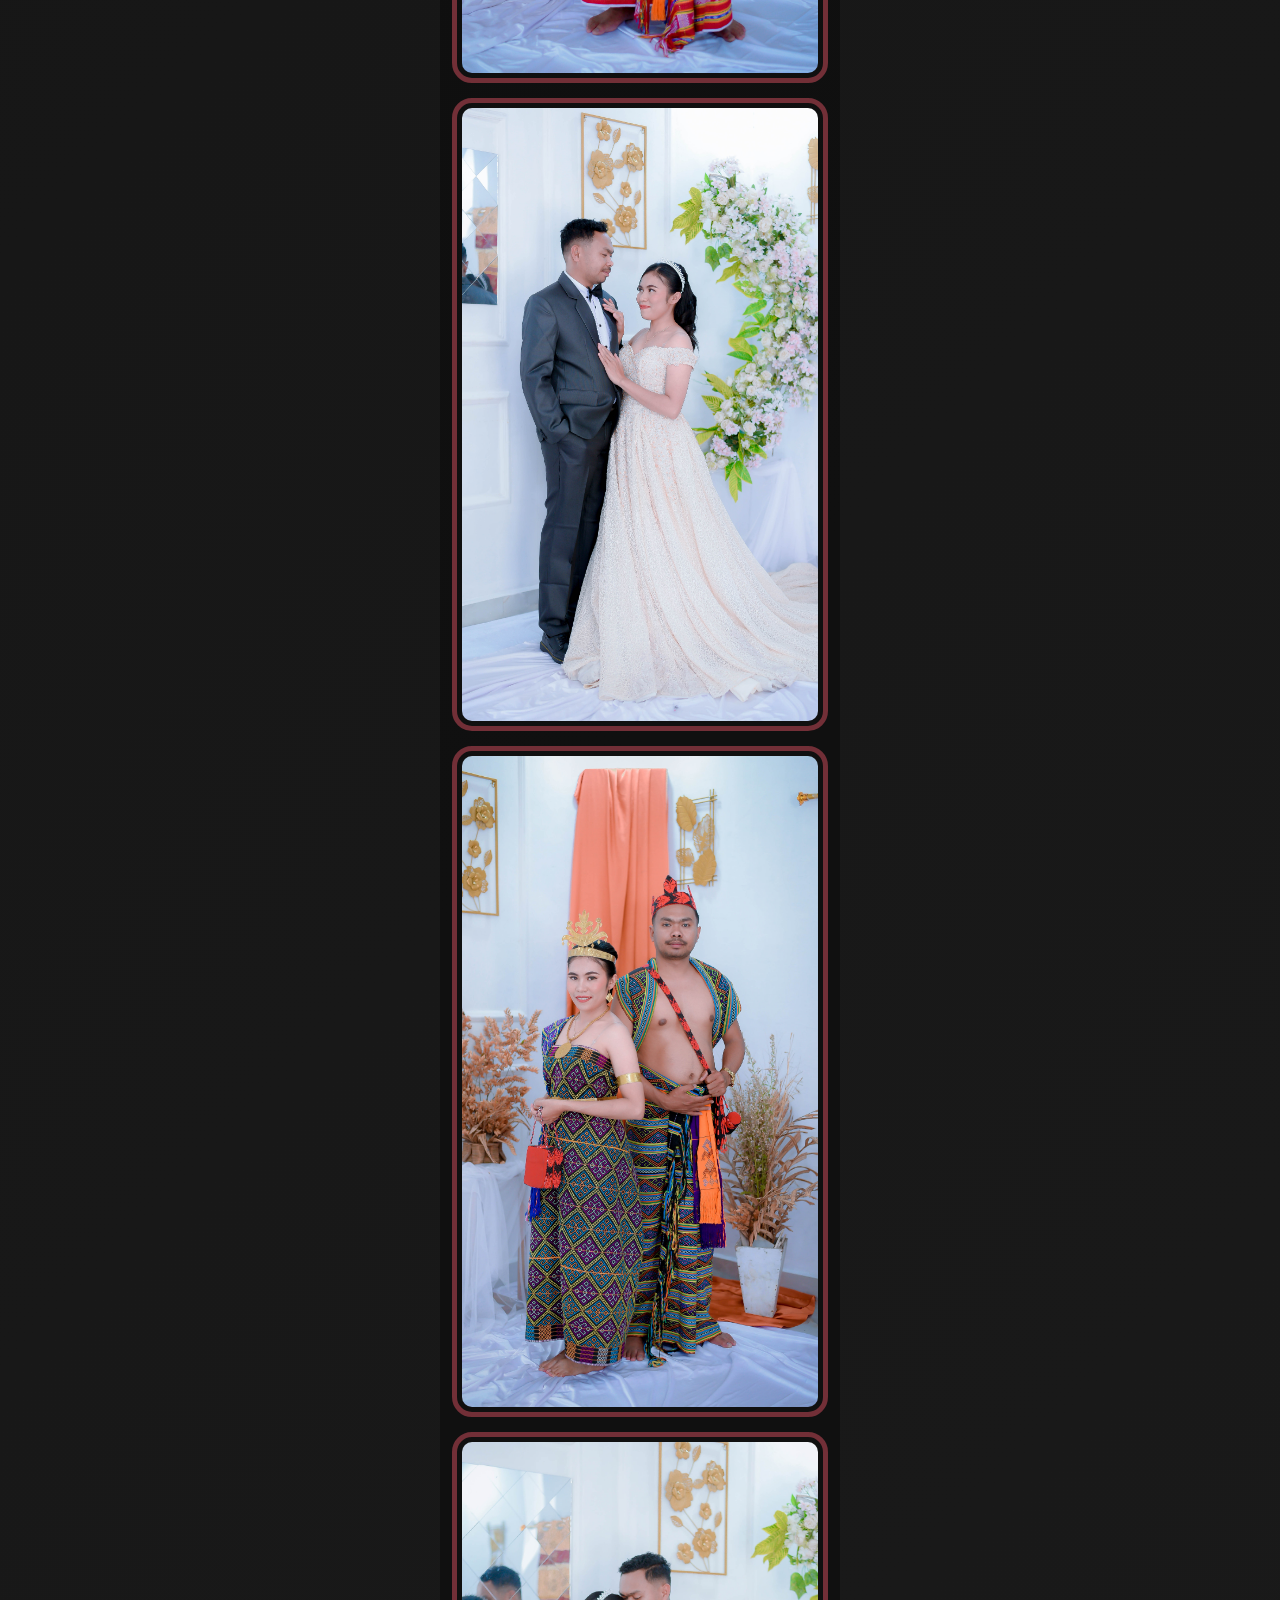
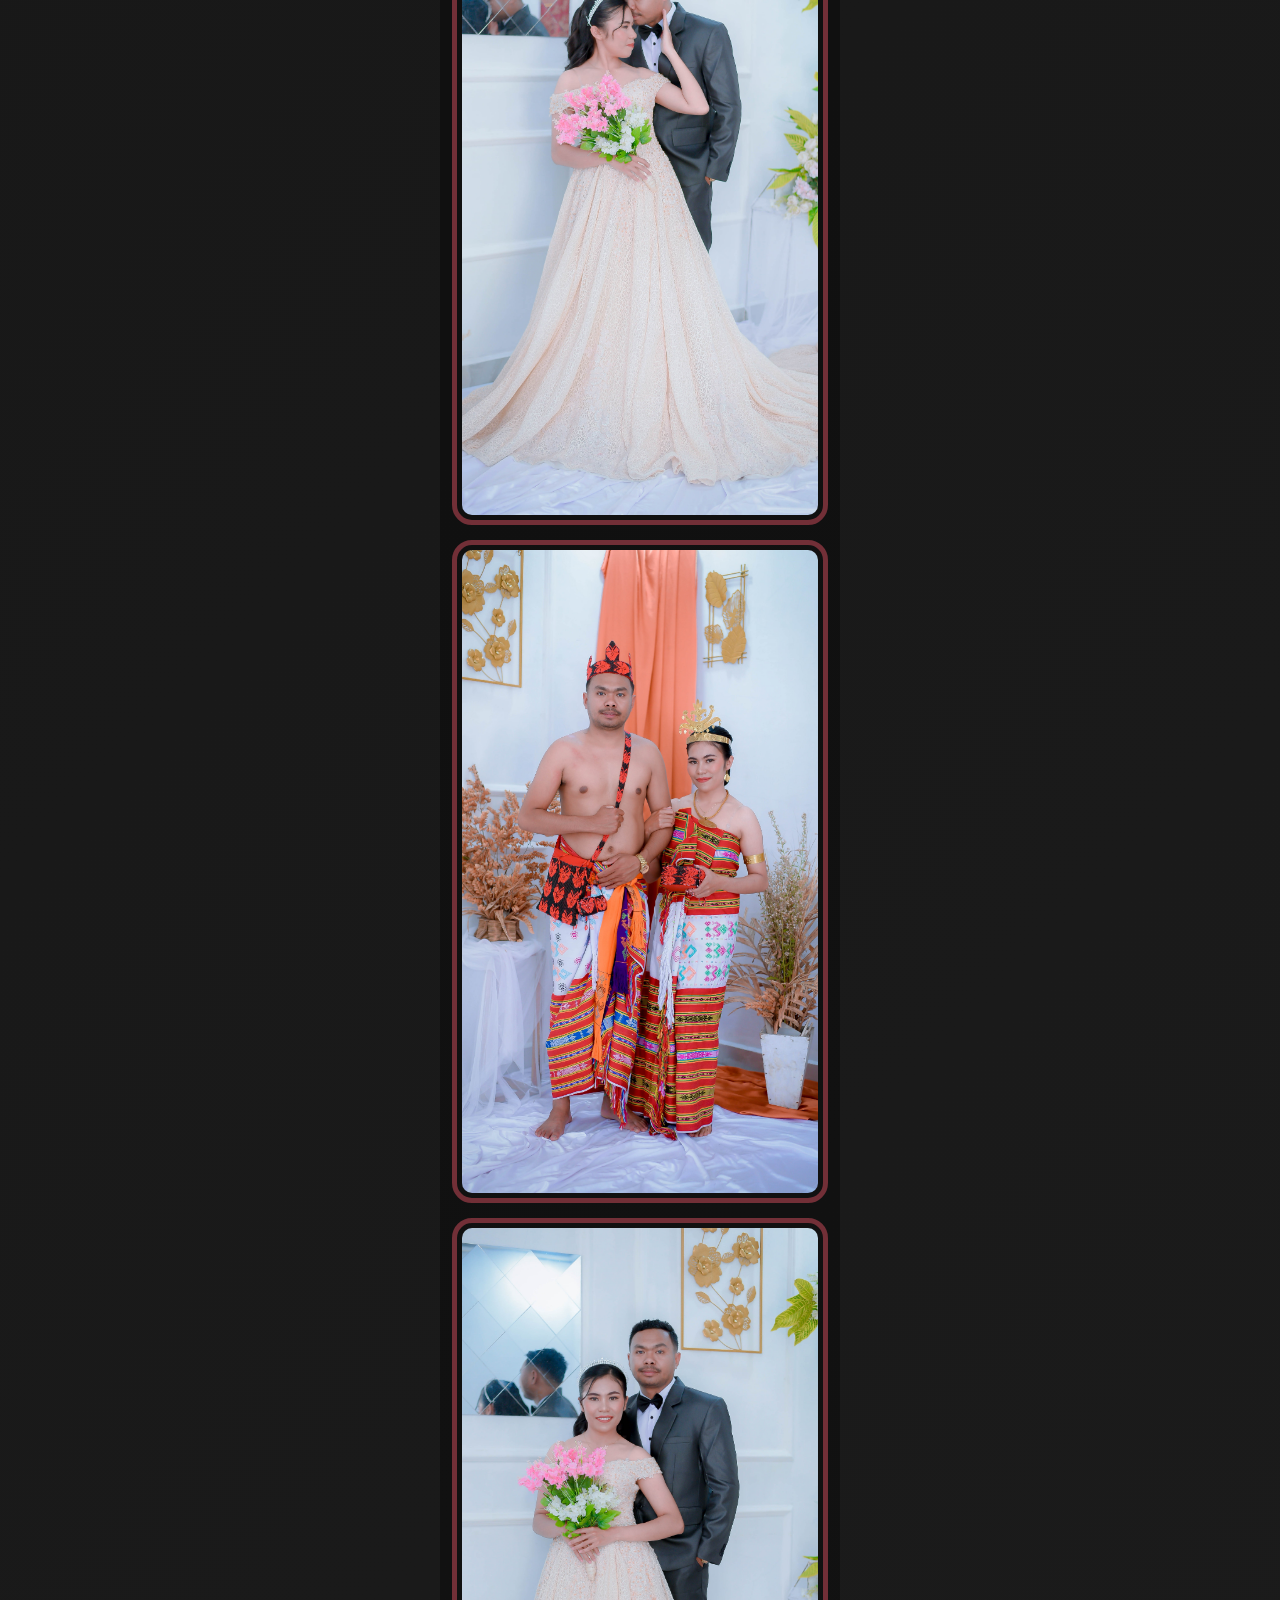
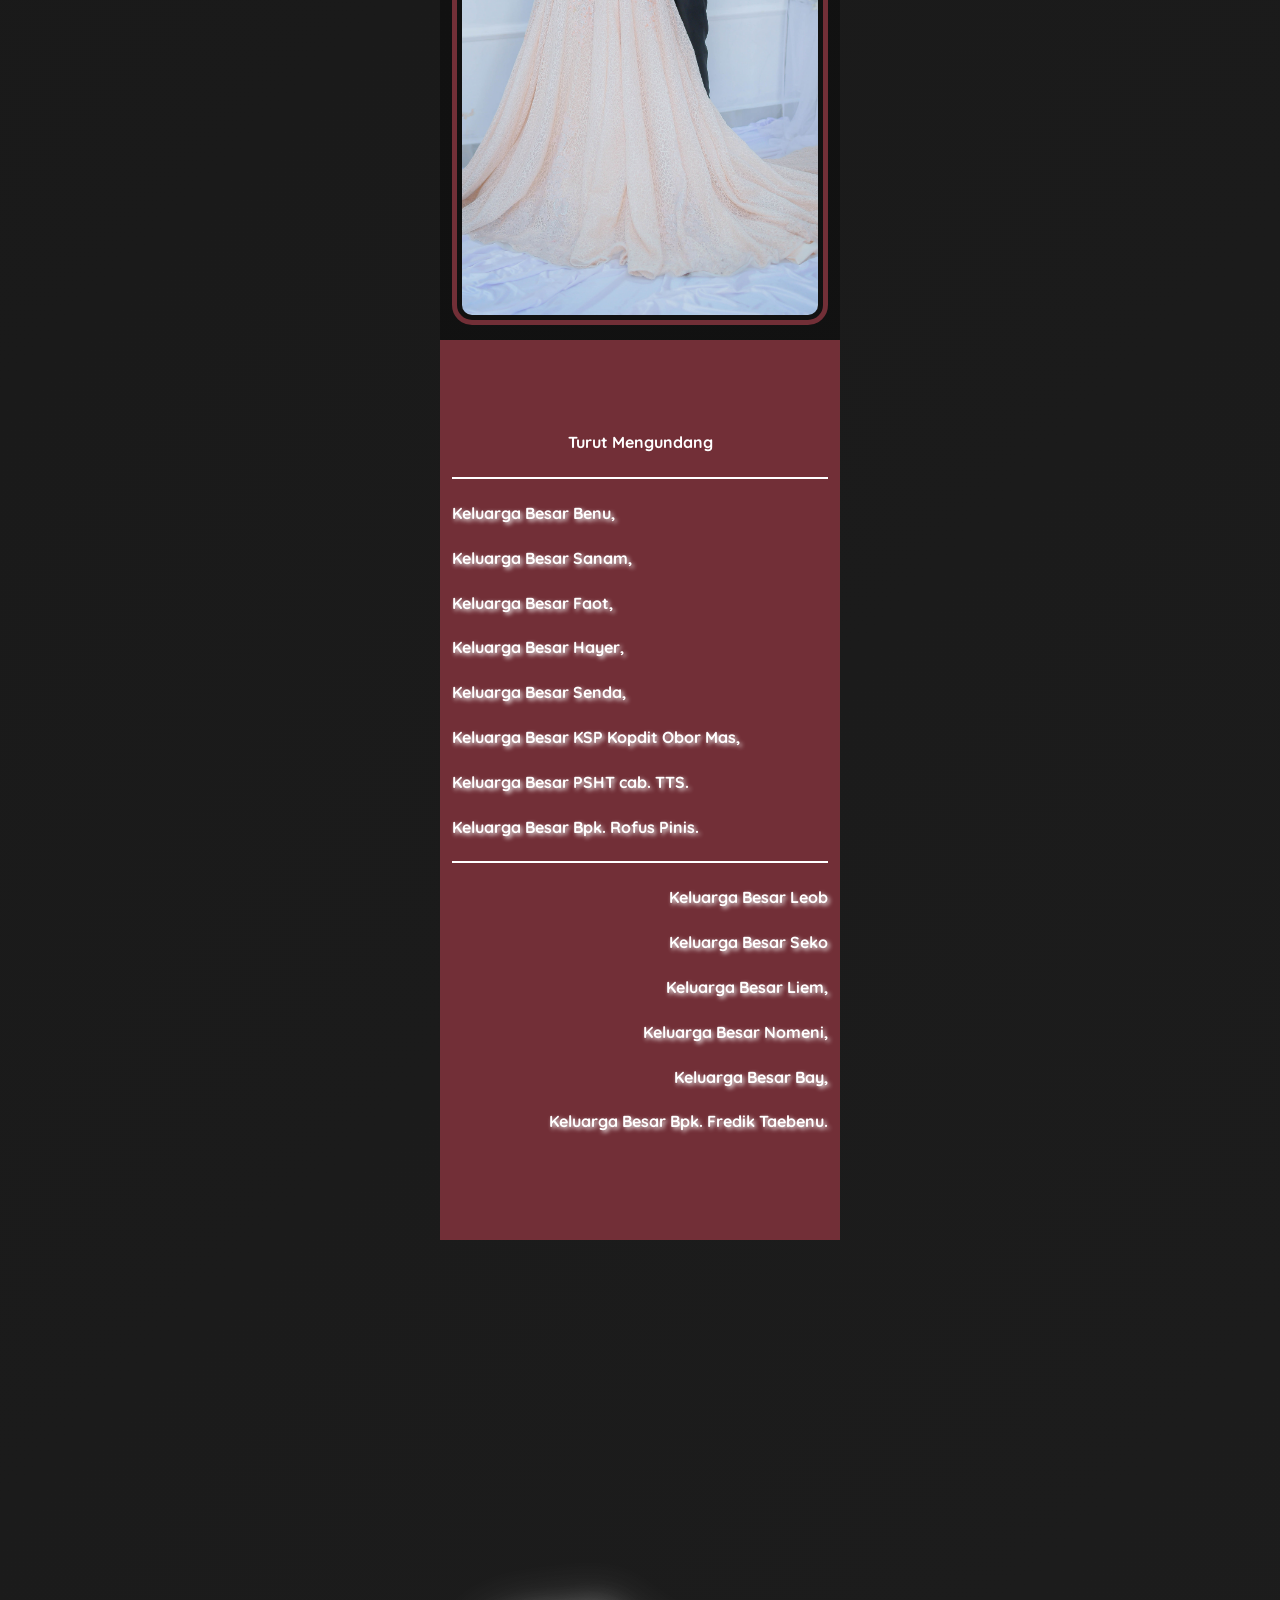
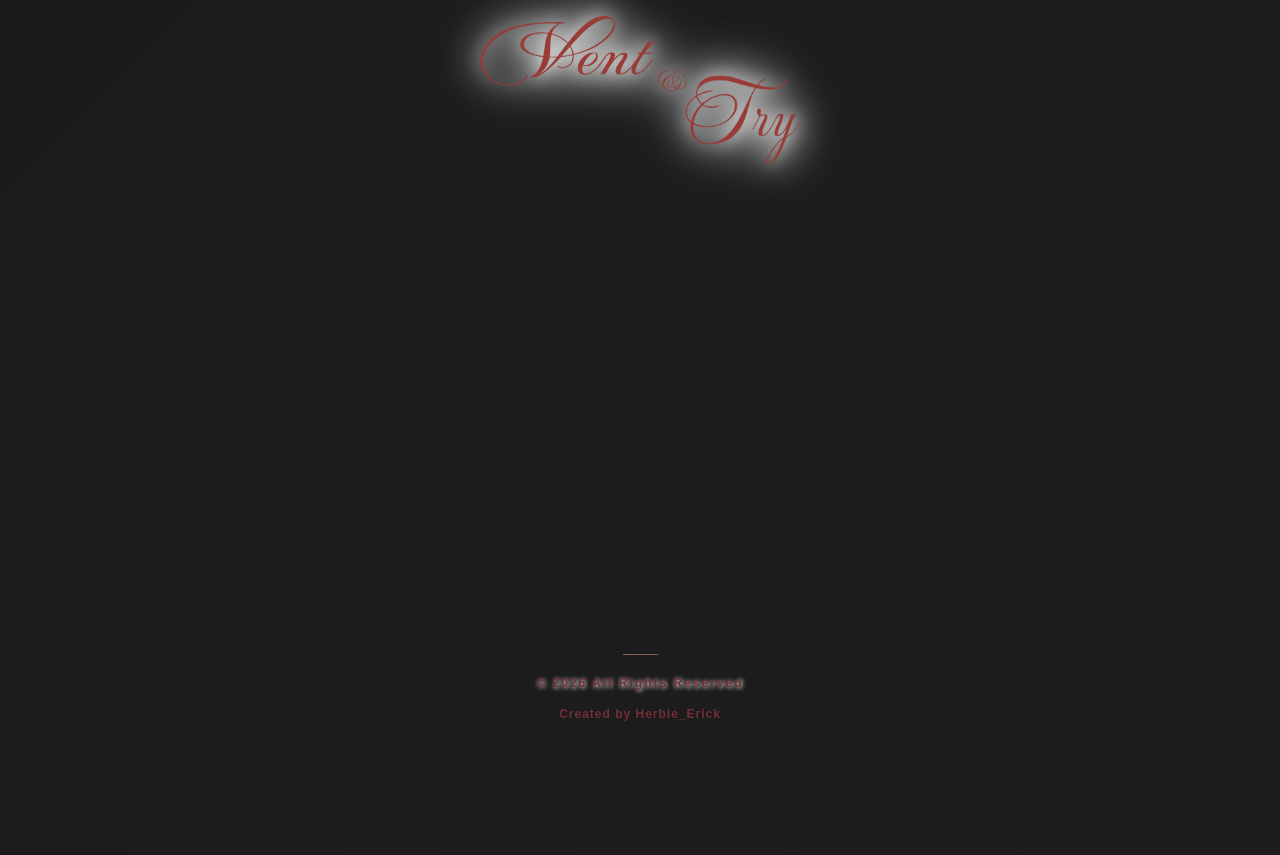
==== commit 7c838afc: "mungkin finis" ====
--- a/index.html
+++ b/index.html
@@ -184,7 +184,8 @@
         <div class="container">
             <div class="row align-items-center justify-content-center">
                 <div class="col-12 text-center py-2">
-                    <p class="txt">Dengan penuh rasa syukur kepada Tuhan Yesus dan 
+                    <p class="txt" data-aos="zoom-in" 
+                    data-aos-duration="1000">>Dengan penuh rasa syukur kepada Tuhan Yesus dan 
                         dengan penuh rasa hormat, kami mengundang Bapak/Ibu/Saudara/I untuk menghadiri acara pernikahan kami</p>
                     <hr class="custom">
                 <div class="mempelai">
@@ -318,7 +319,8 @@
 
 <main class="rsvp-container">
 
-        <div class="rsvp-card">
+        <div class="rsvp-card" data-aos="zoom-in" 
+                    data-aos-duration="1000">
 
             <div class="rsvp-header">
 
@@ -535,7 +537,7 @@
         <div class="row">
             <div class="col-12">
                 <p class="jdwl text-center py-3 fw-bold" data-aos="fade-up" 
-                    data-aos-duration="1000">Galeri Foto</p>
+                    data-aos-duration="2000">Galeri Foto</p>
                 <div class="gallery-slider" data-aos="zoom-in" 
                     data-aos-duration="1000">
                     <div class="gallery-track">
@@ -553,18 +555,18 @@
             
             <div class="gallery-list">
 
-    <img src="assets/photo/4.jpeg" class="gallery-item" data-aos="zoom-in" 
-                    data-aos-duration="1000" alt="">
-    <img src="assets/photo/5.jpeg" class="gallery-item" data-aos="zoom-in" 
-                    data-aos-duration="1000" alt="">
-    <img src="assets/photo/6.jpeg" class="gallery-item" data-aos="zoom-in" 
-                    data-aos-duration="1000" alt="">
-    <img src="assets/photo/7.jpeg" class="gallery-item" data-aos="zoom-in" 
-                    data-aos-duration="1000" alt="">
-    <img src="assets/photo/8.jpeg" class="gallery-item" data-aos="zoom-in" 
-                    data-aos-duration="1000" alt="">
+    <img src="assets/photo/4.jpeg" class="gallery-item" data-aos="fade-up" 
+                    data-aos-duration="1500" alt="">
+    <img src="assets/photo/5.jpeg" class="gallery-item" data-aos="fade-left" 
+                    data-aos-duration="2000" alt="">
+    <img src="assets/photo/6.jpeg" class="gallery-item" data-aos="fade-right" 
+                    data-aos-duration="2000" alt="">
+    <img src="assets/photo/7.jpeg" class="gallery-item" data-aos="fade-left" 
+                    data-aos-duration="2000" alt="">
+    <img src="assets/photo/8.jpeg" class="gallery-item" data-aos="fade-right" 
+                    data-aos-duration="2000" alt="">
     <img src="assets/photo/9.jpg" class="gallery-item" data-aos="zoom-in" 
-                    data-aos-duration="1000" alt="">
+                    data-aos-duration="2000" alt="">
 
             </div>
 
@@ -603,7 +605,7 @@
                         <p>Keluarga Besar Senda,</p>
                         <p>Keluarga Besar KSP Kopdit Obor Mas,</p>
                         <p>Keluarga Besar PSHT cab. TTS.</p>
-                        <p>Keluarga Besar Bpk. .</p>
+                        <p>Keluarga Besar Bpk. Rofus Pinis.</p>
                     </div>
                     <hr class="custom">
                     <div class="kel_mem text-end" data-aos="fade-left" 
@@ -613,7 +615,7 @@
                         <p>Keluarga Besar Liem,</p>
                         <p>Keluarga Besar Nomeni,</p>
                         <p>Keluarga Besar Bay,</p>
-                        <p>Keluarga Besar Bpk. .</p>
+                        <p>Keluarga Besar Bpk. Fredik Taebenu.</p>
                     </div>
                 </div>
                 </div>
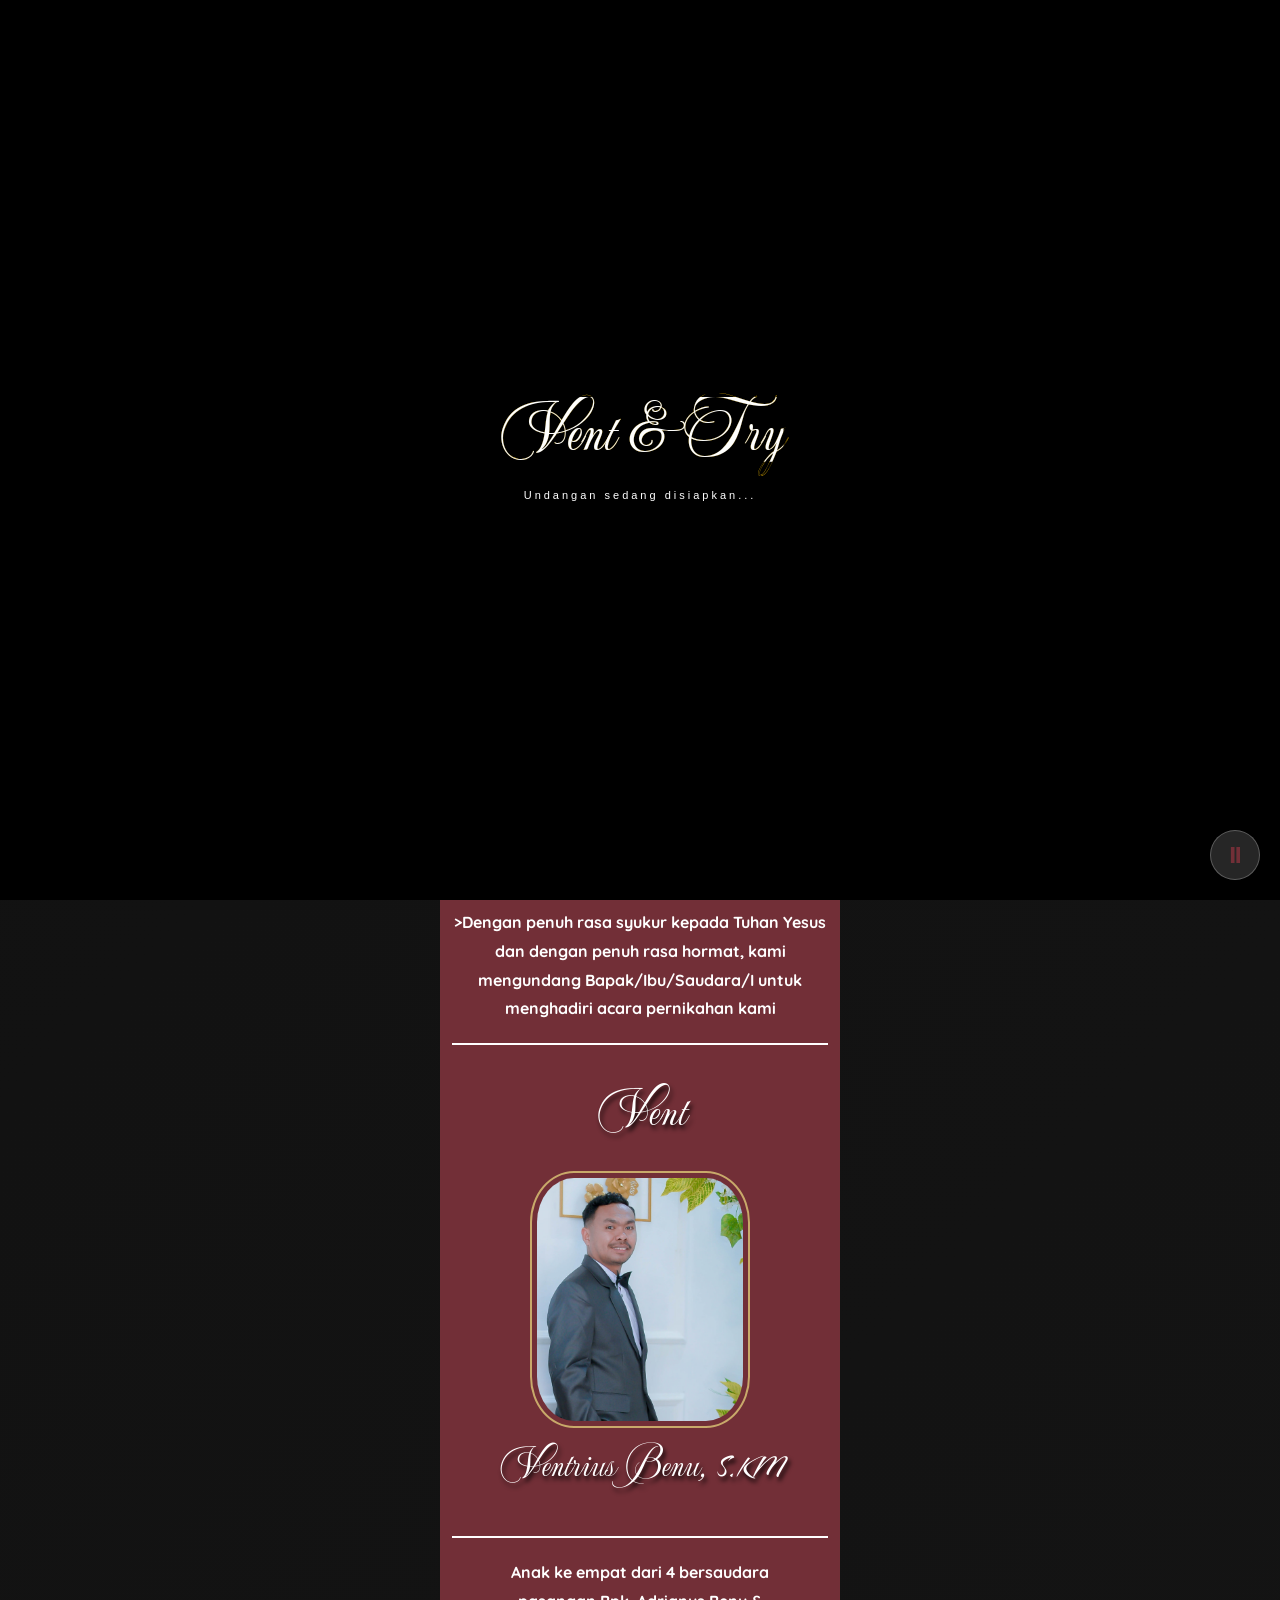
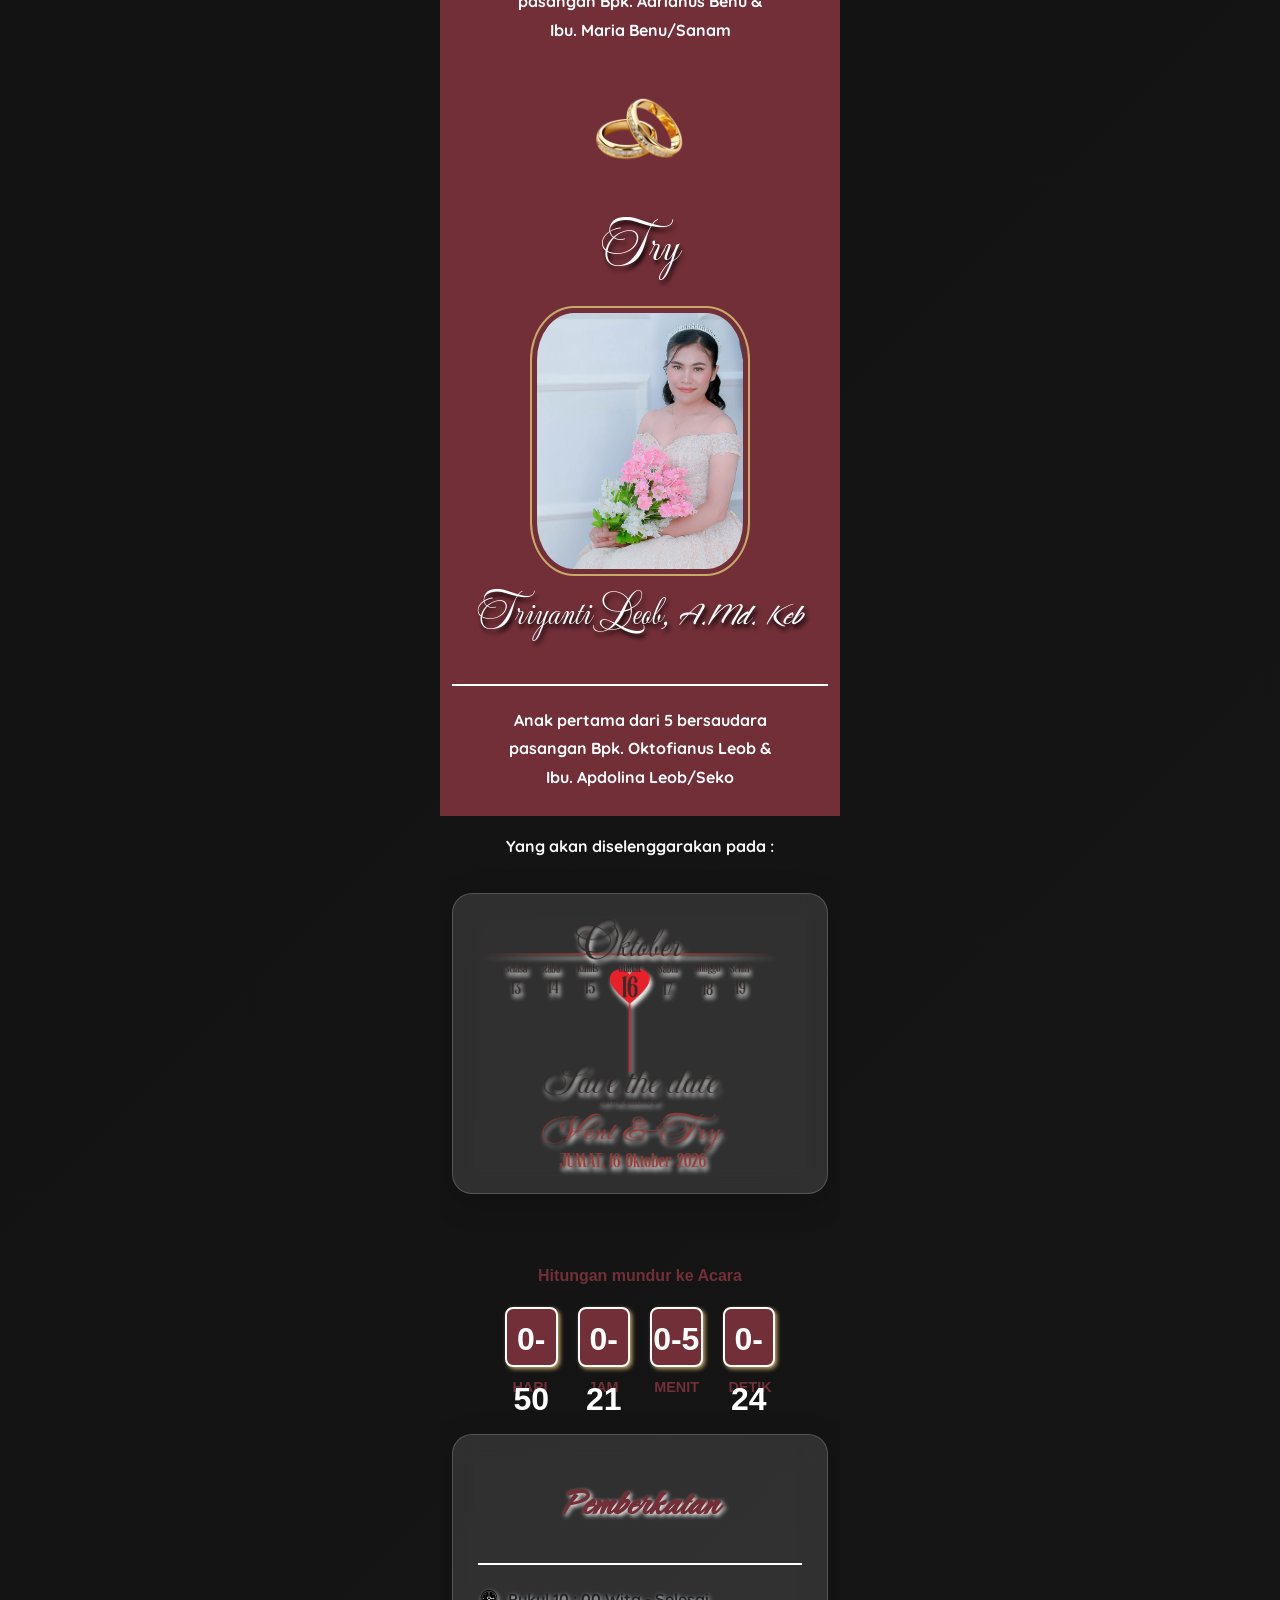
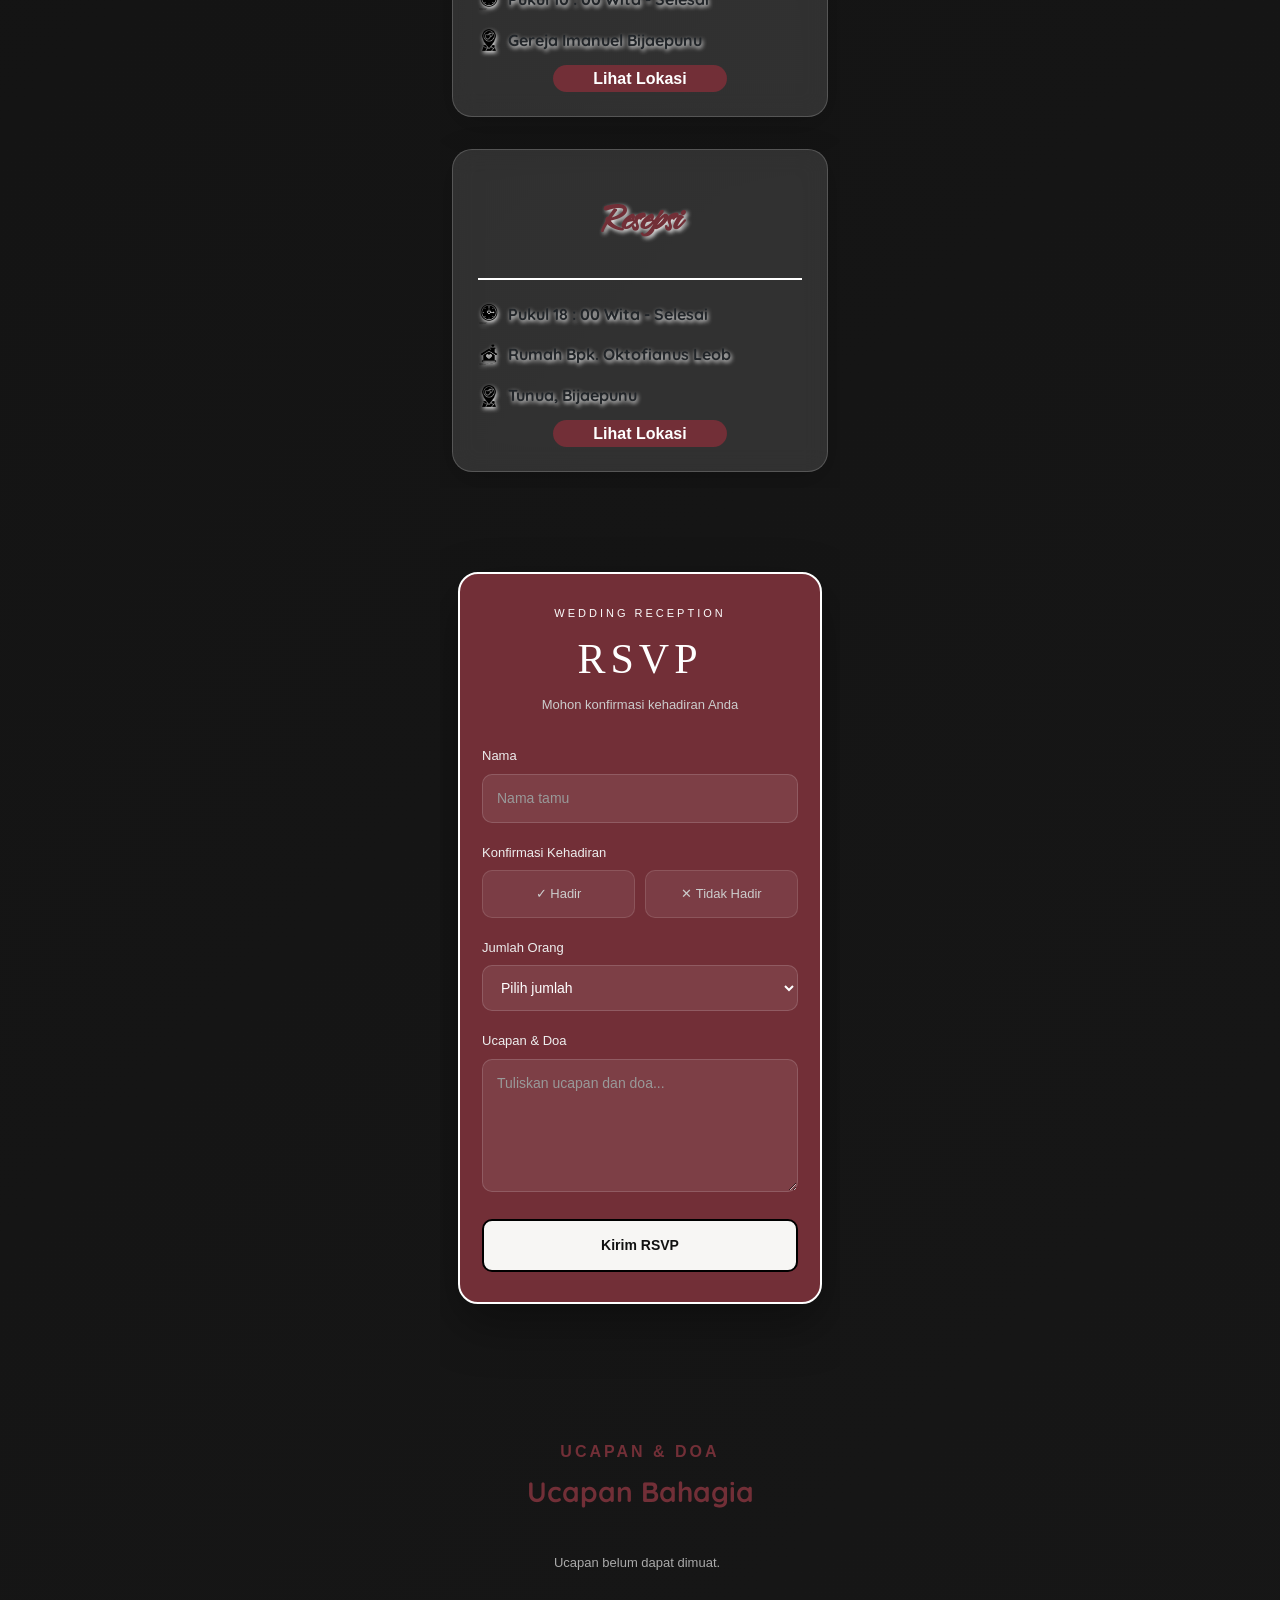
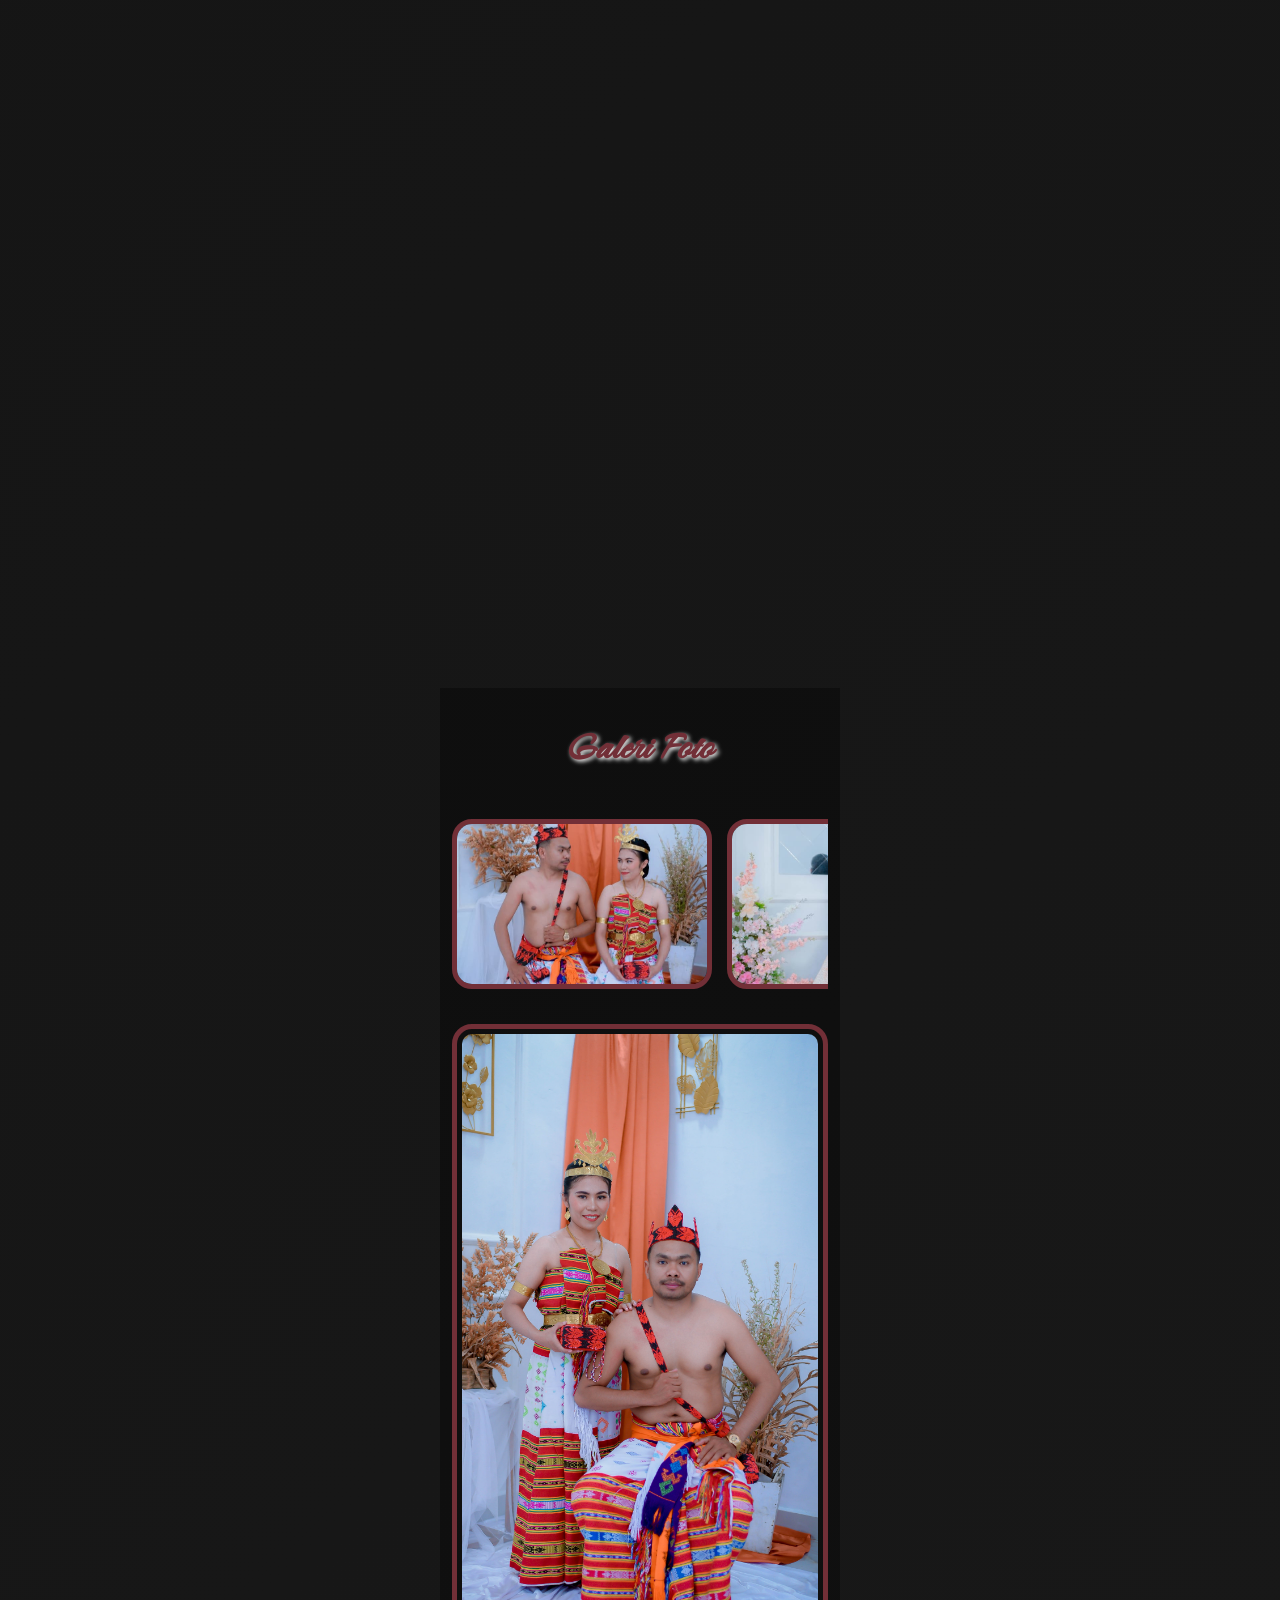
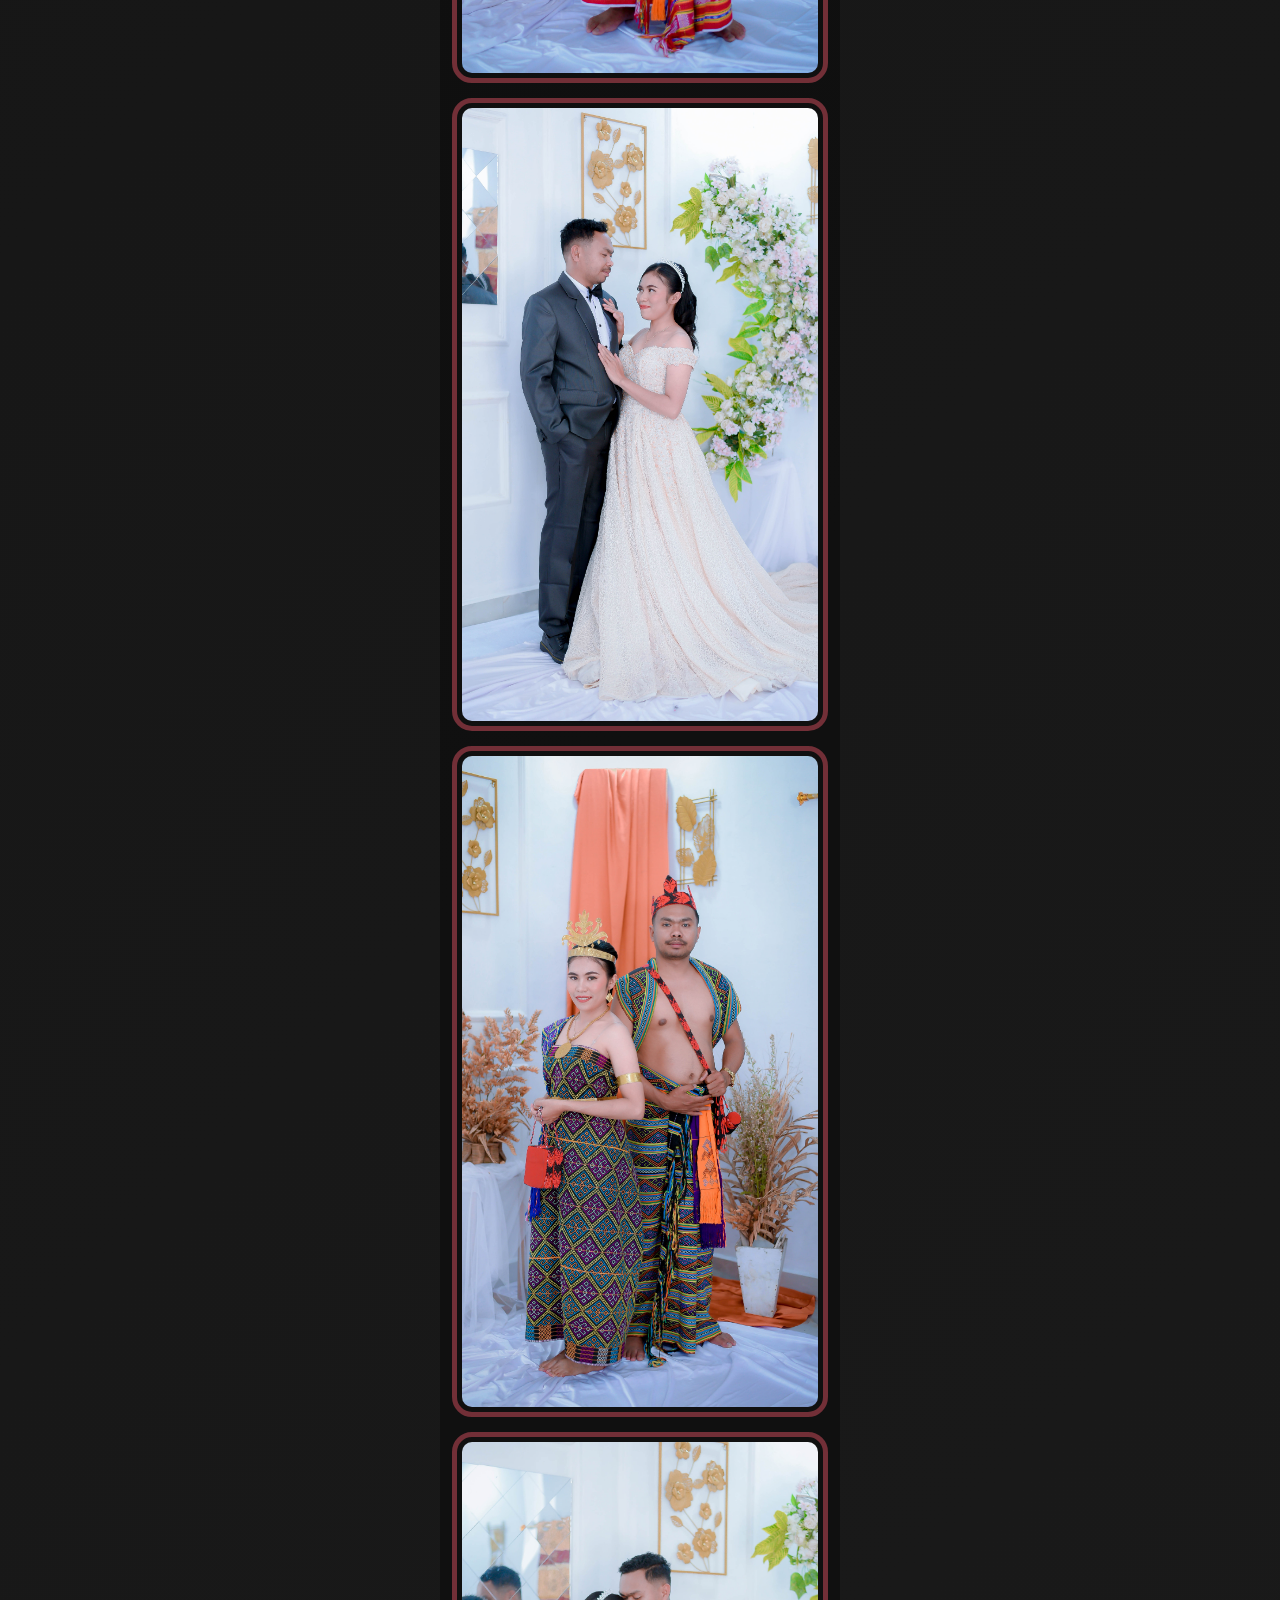
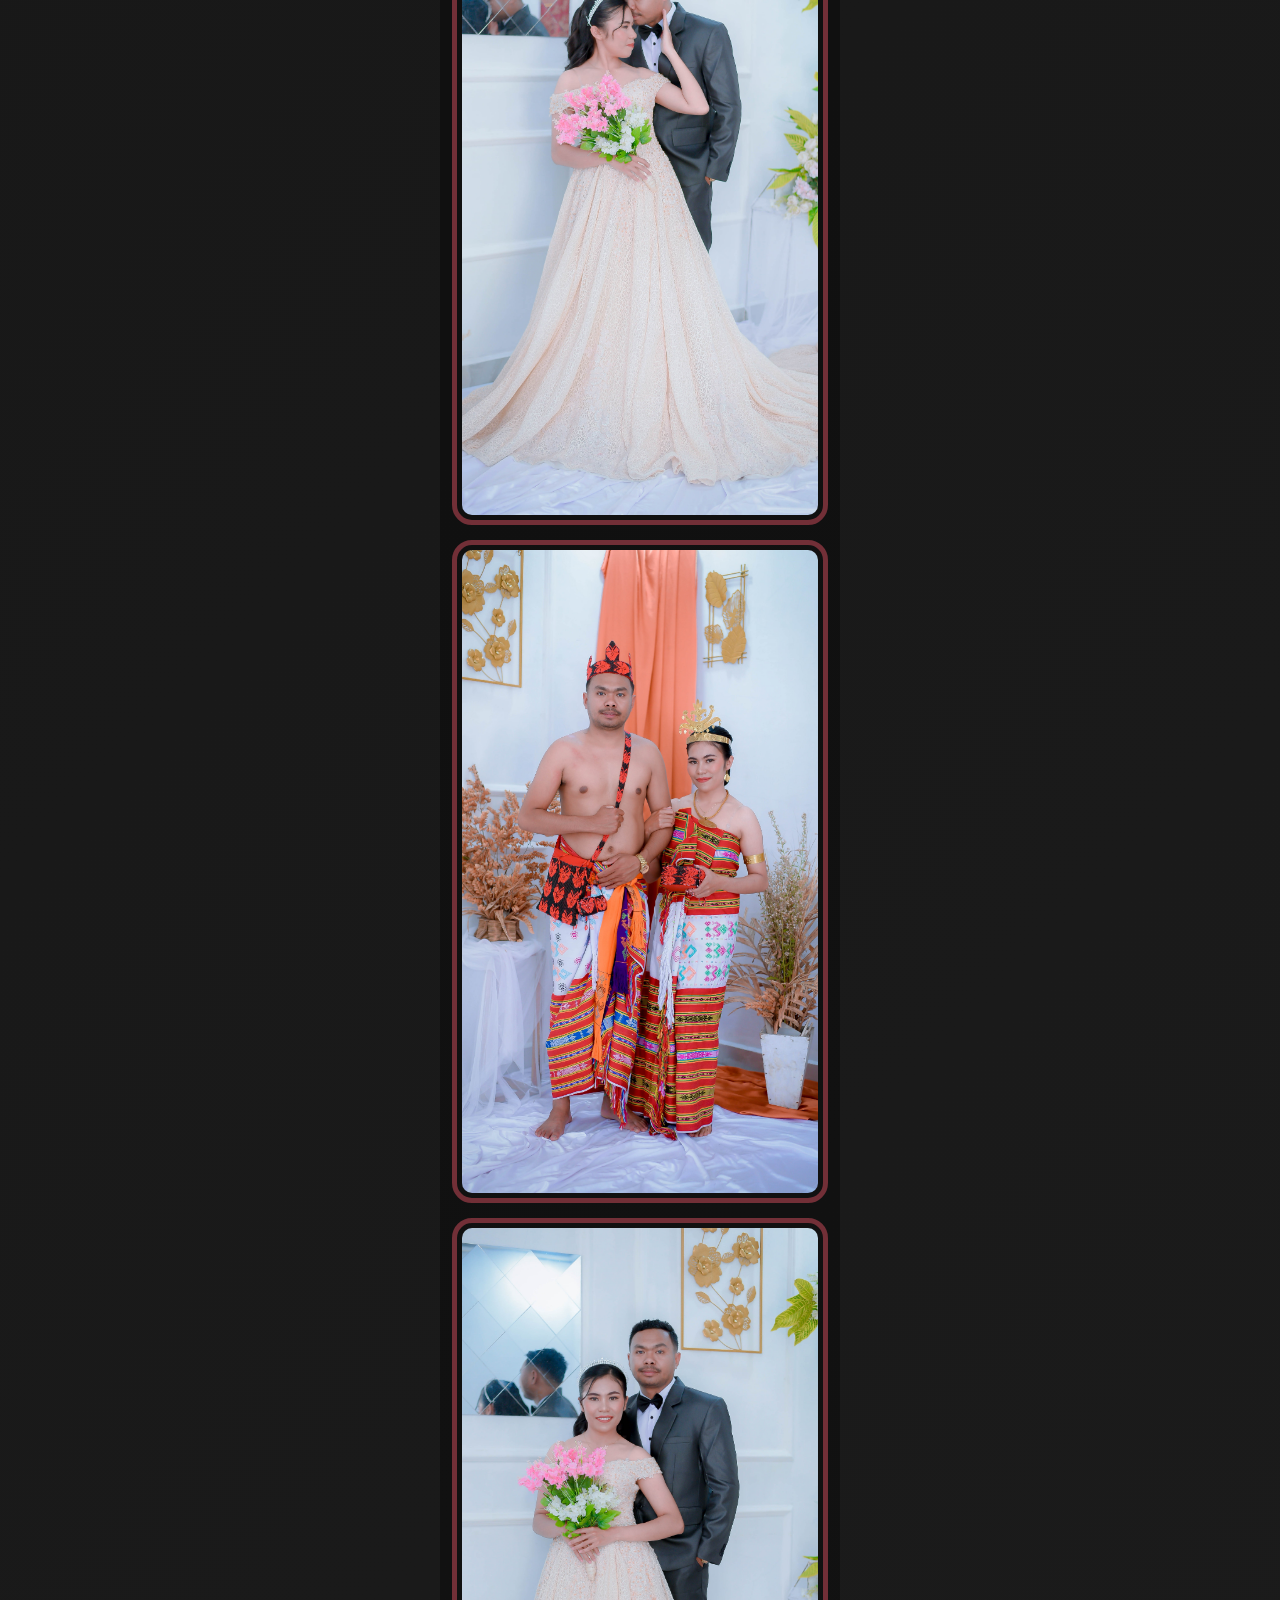
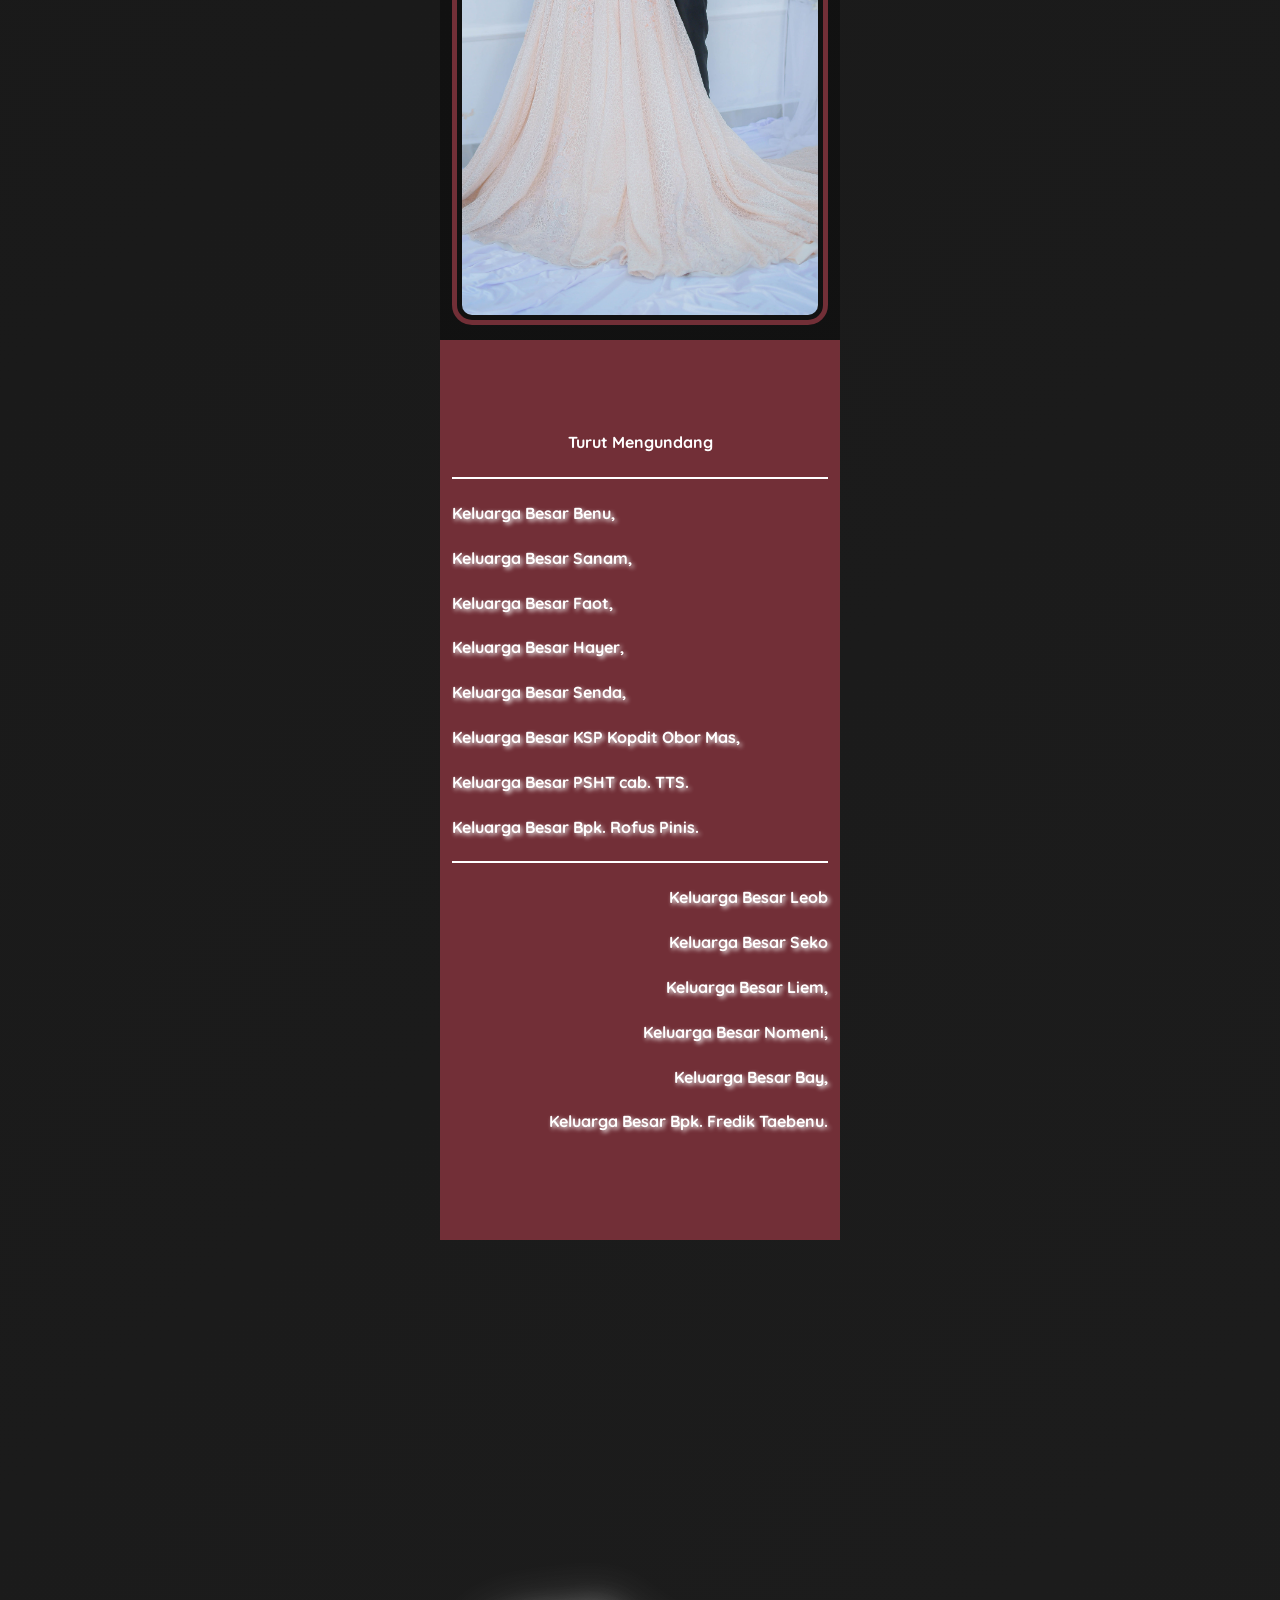
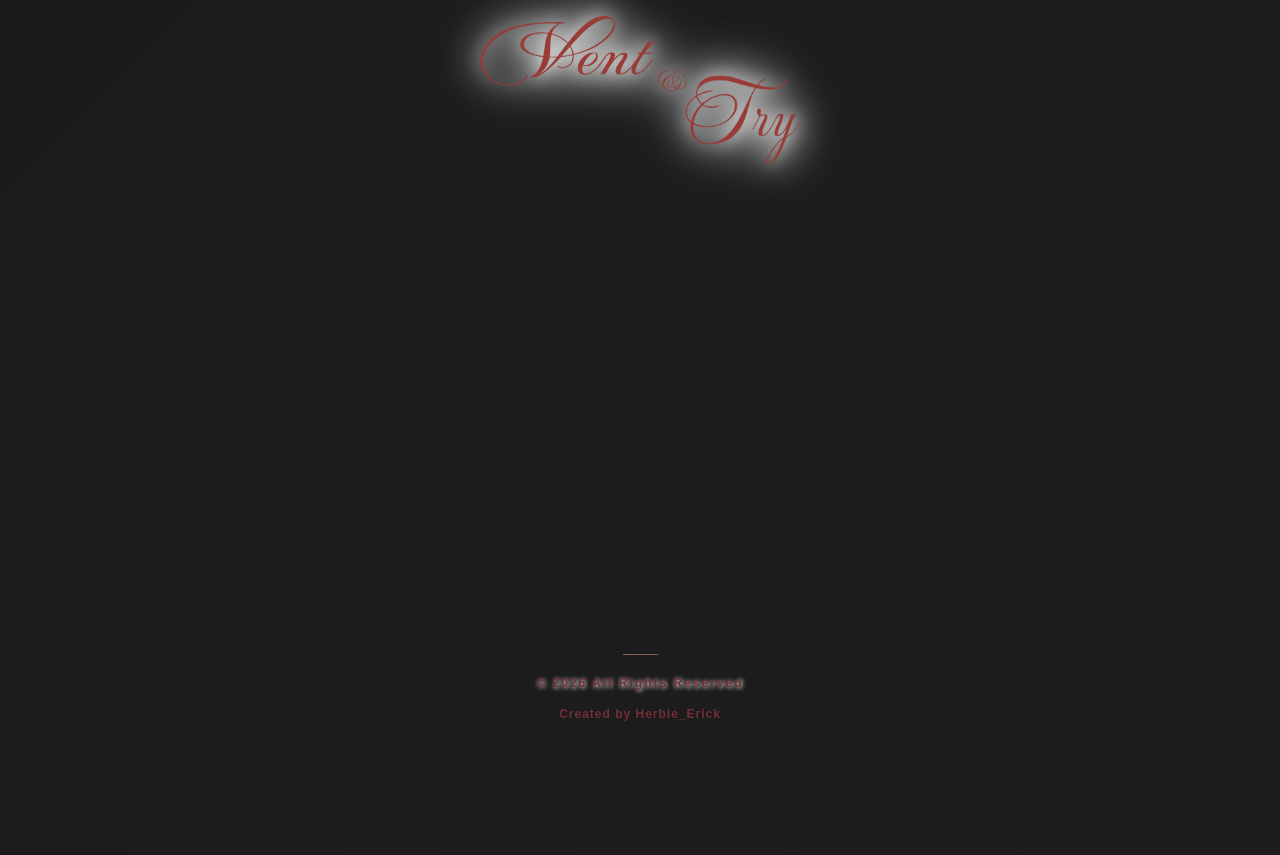
==== commit fee0193f: "fix guestname" ====
--- a/index.html
+++ b/index.html
@@ -118,7 +118,7 @@
                 <div class="bawah">
 
                     <p class="guest-title">Kepada Yth.</p>
-                    <h4 id="guestName"> Nama Tamu </h4>
+                    <p id="guestName"> Nama Tamu </p>
                     <button id="openInvitation" class="btn">
                         <img src="assets/dec/envelope.png" class="icon" alt="">
                         <span>Buka Undangan</span>
--- a/assets/css/linniel_1.css
+++ b/assets/css/linniel_1.css
@@ -173,10 +173,10 @@
 
 #guestName{
 
-    font-size:1.6rem;
-
+    font-size: 14px;
+    font-family: "Quicksand", sans-serif;
     color:var(--color-secondary);
-
+    font-weight: bolder;
     filter:drop-shadow(2px 4px 4px black);
 
     margin-bottom:35px;
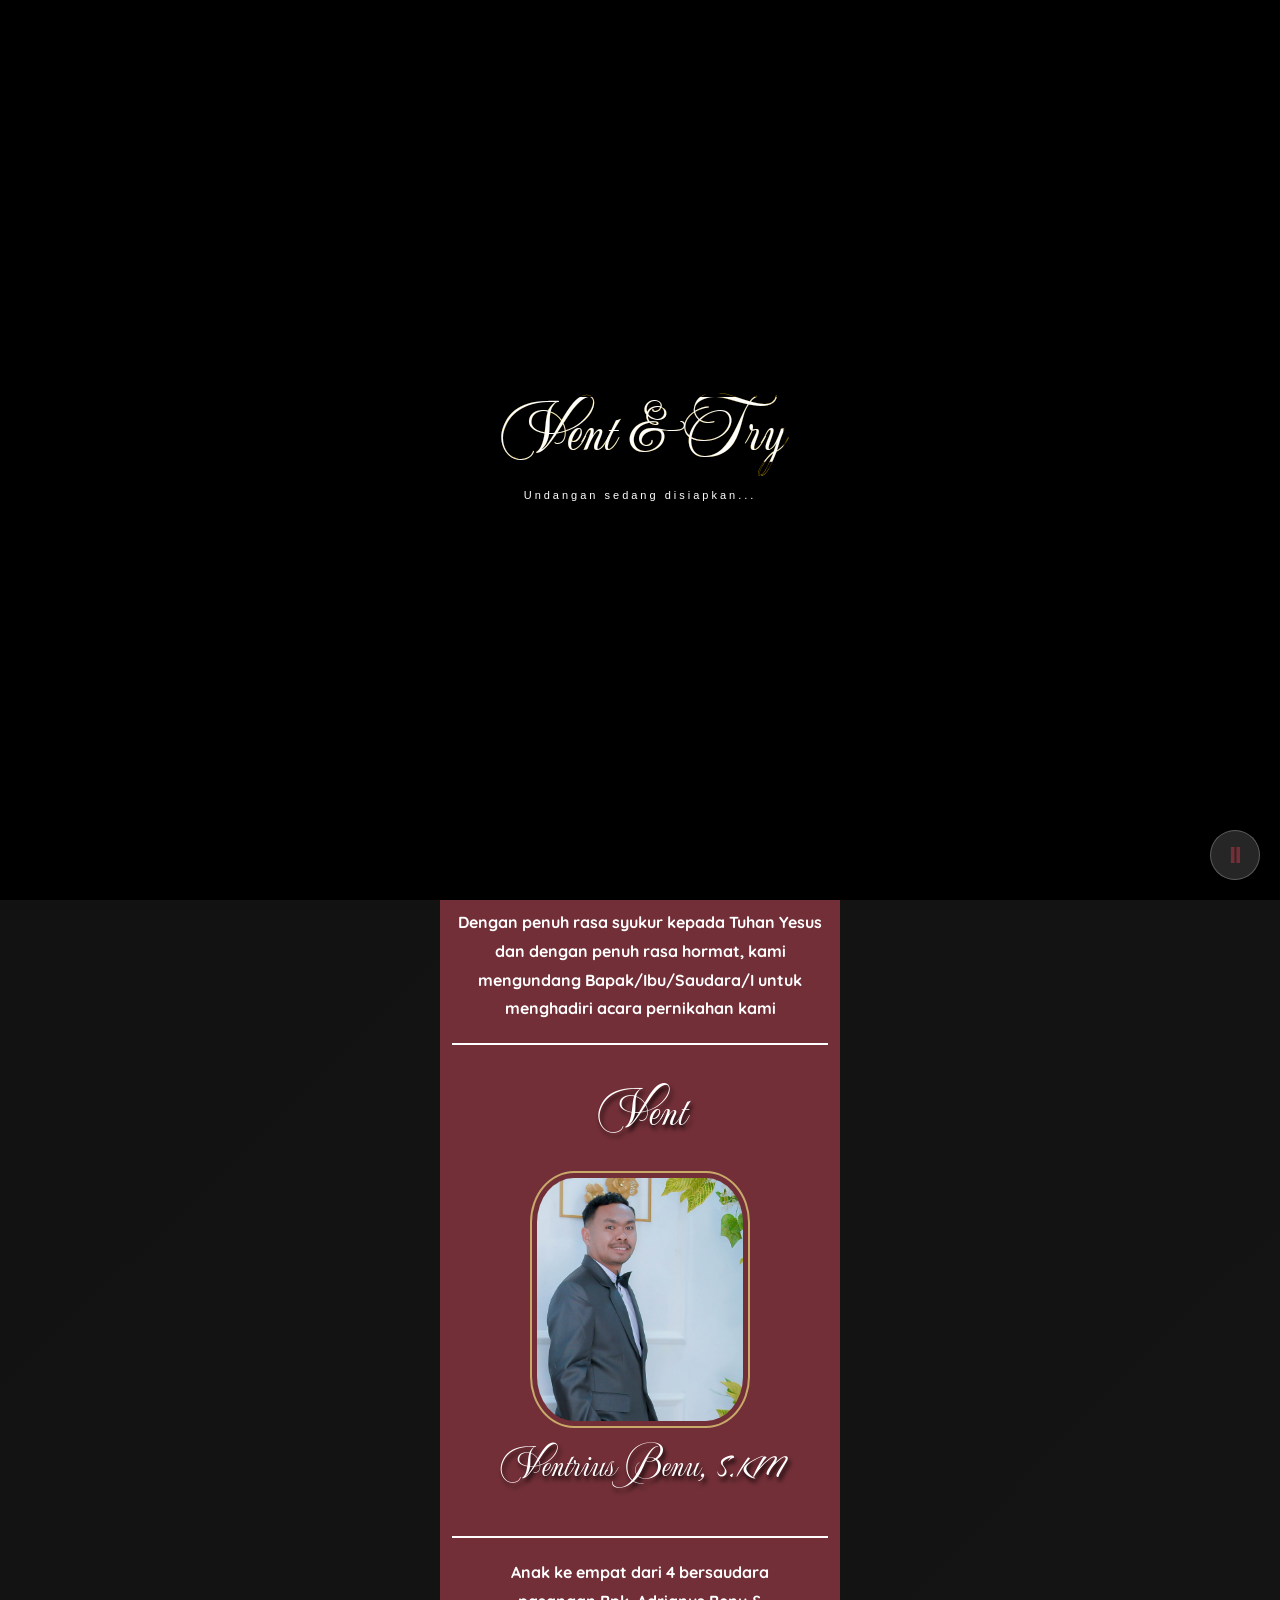
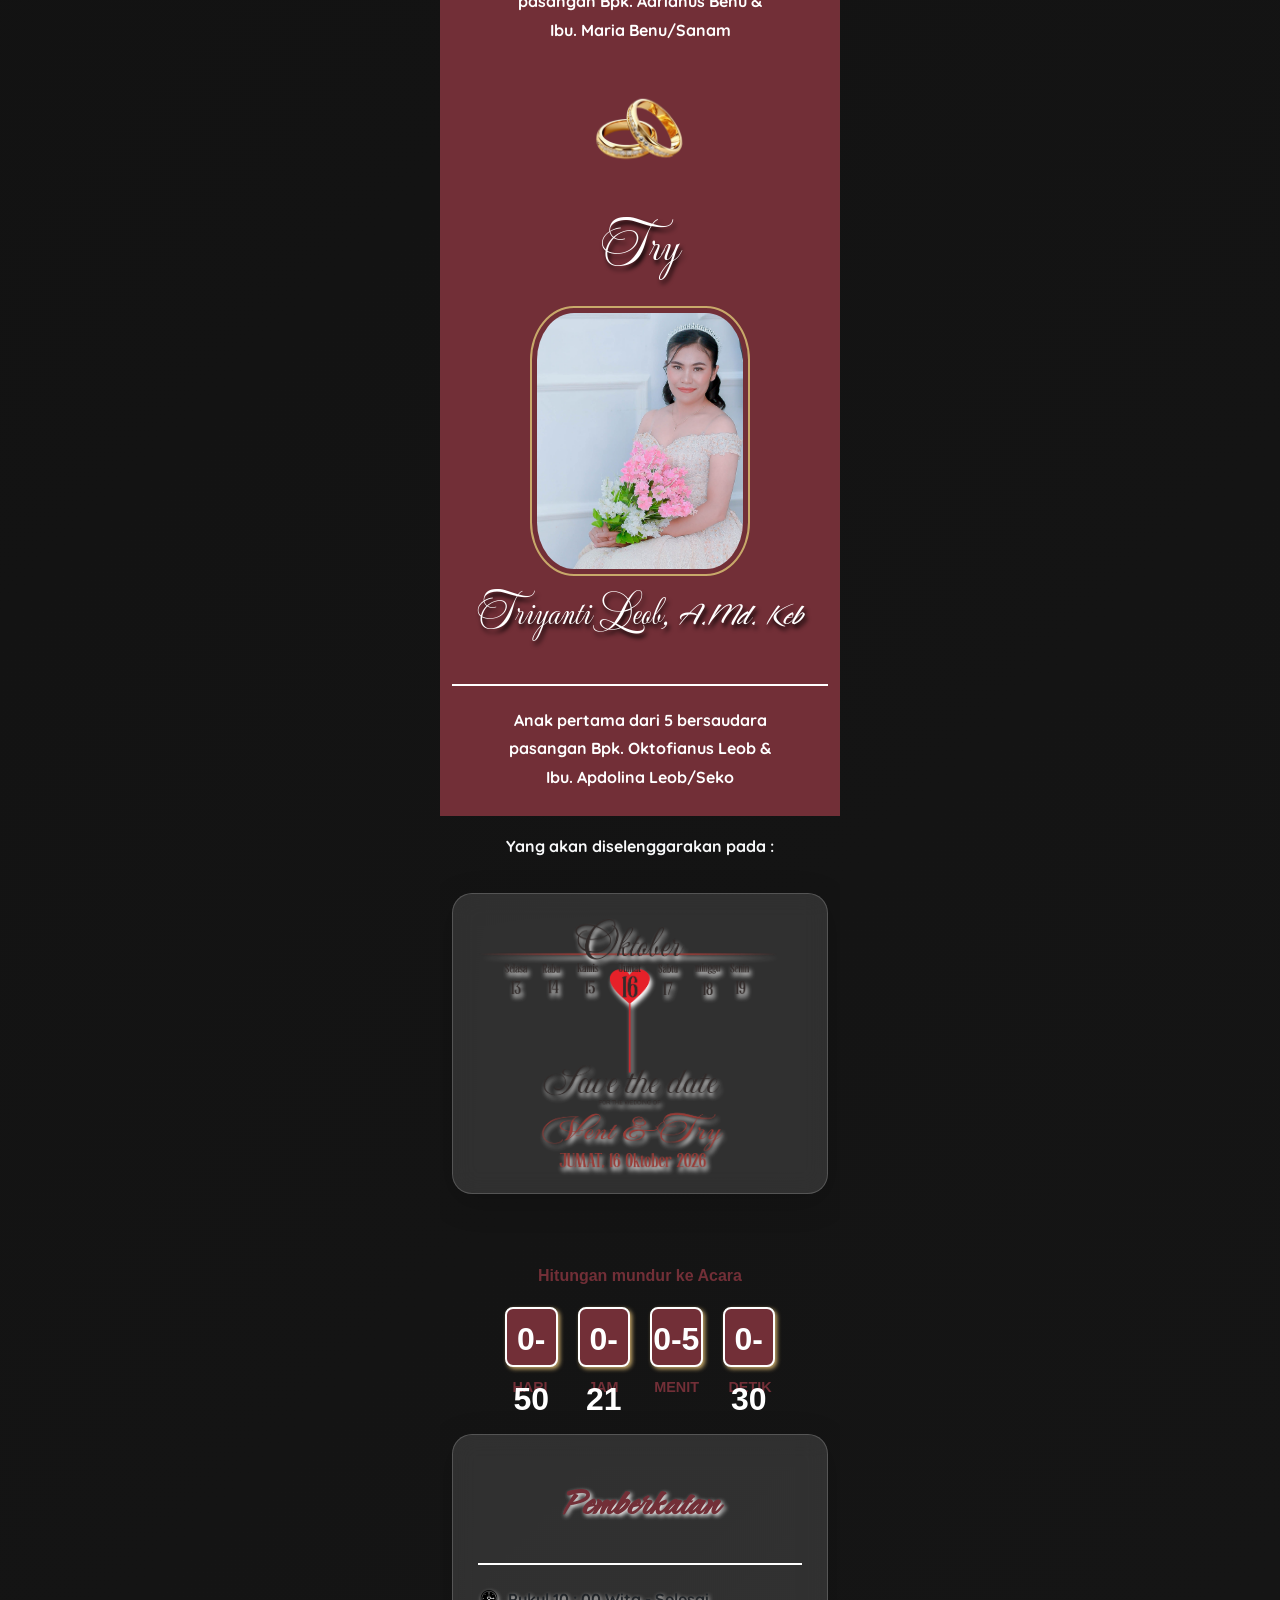
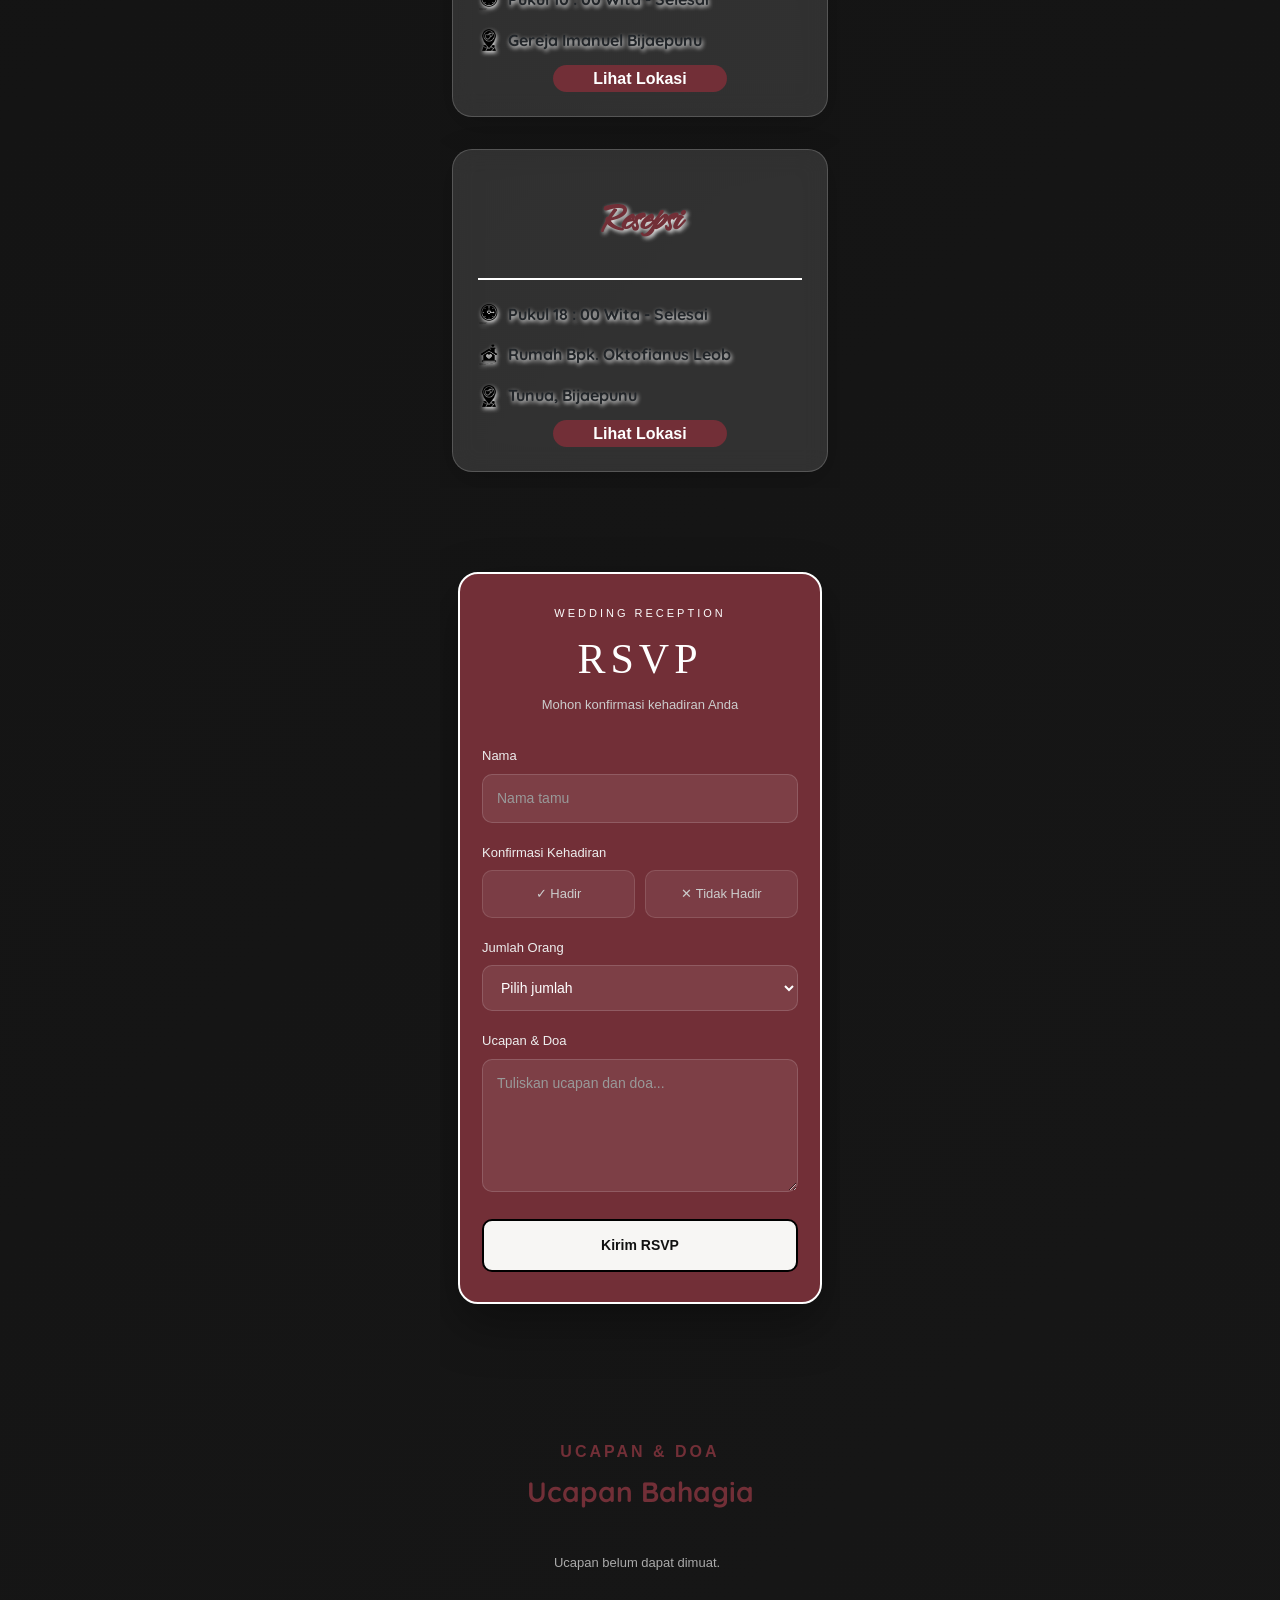
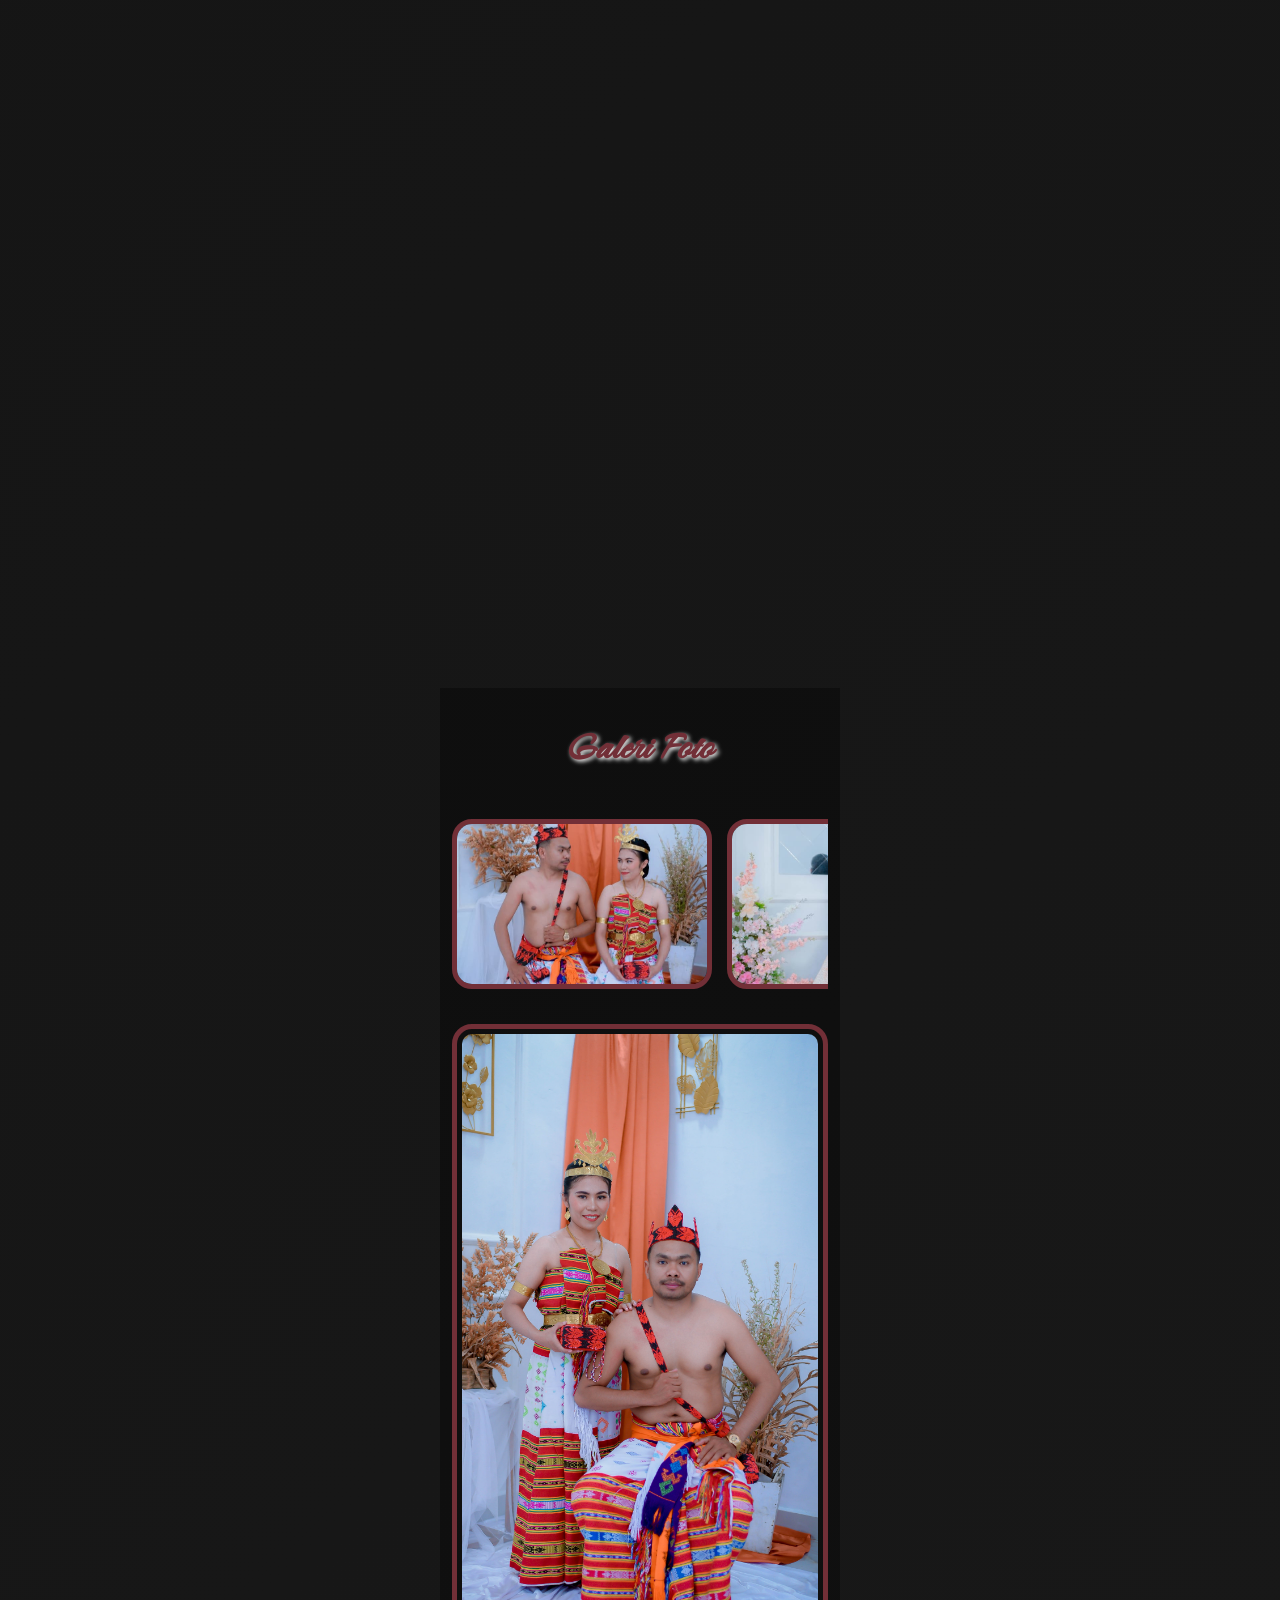
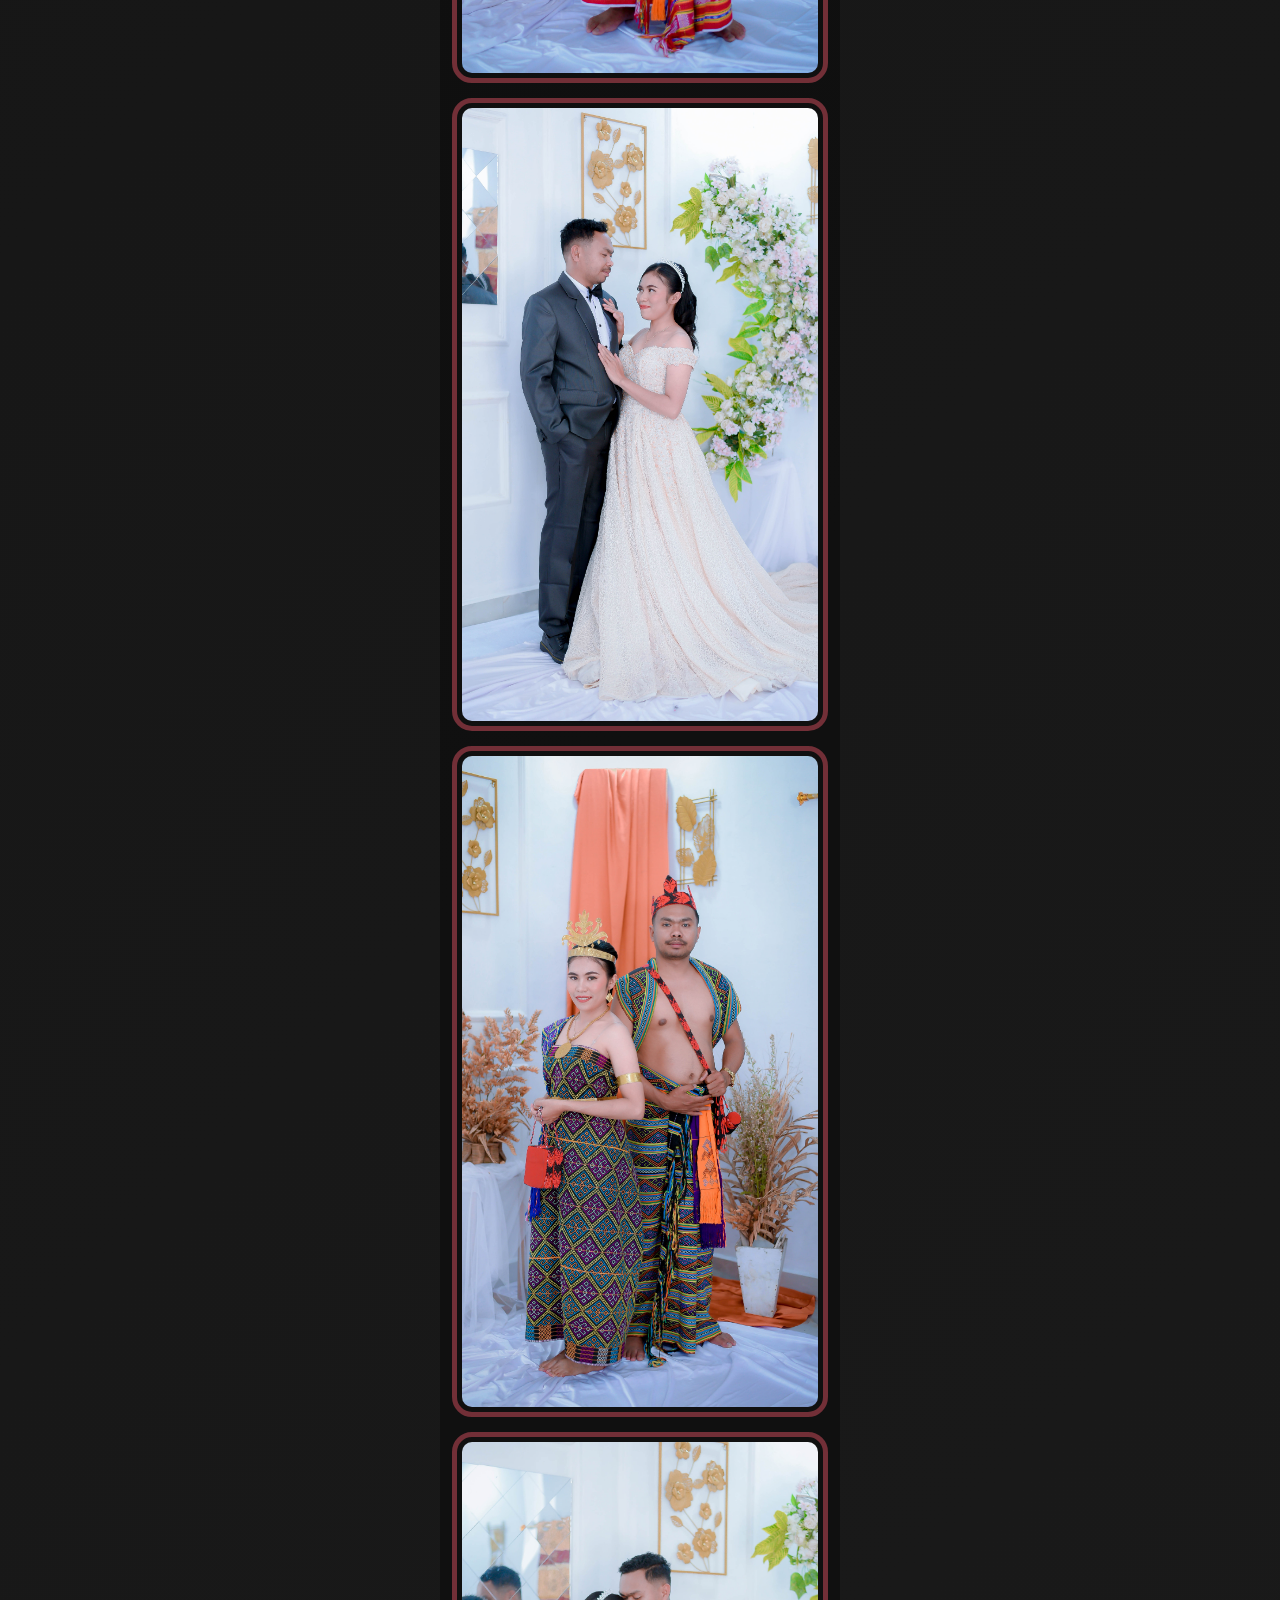
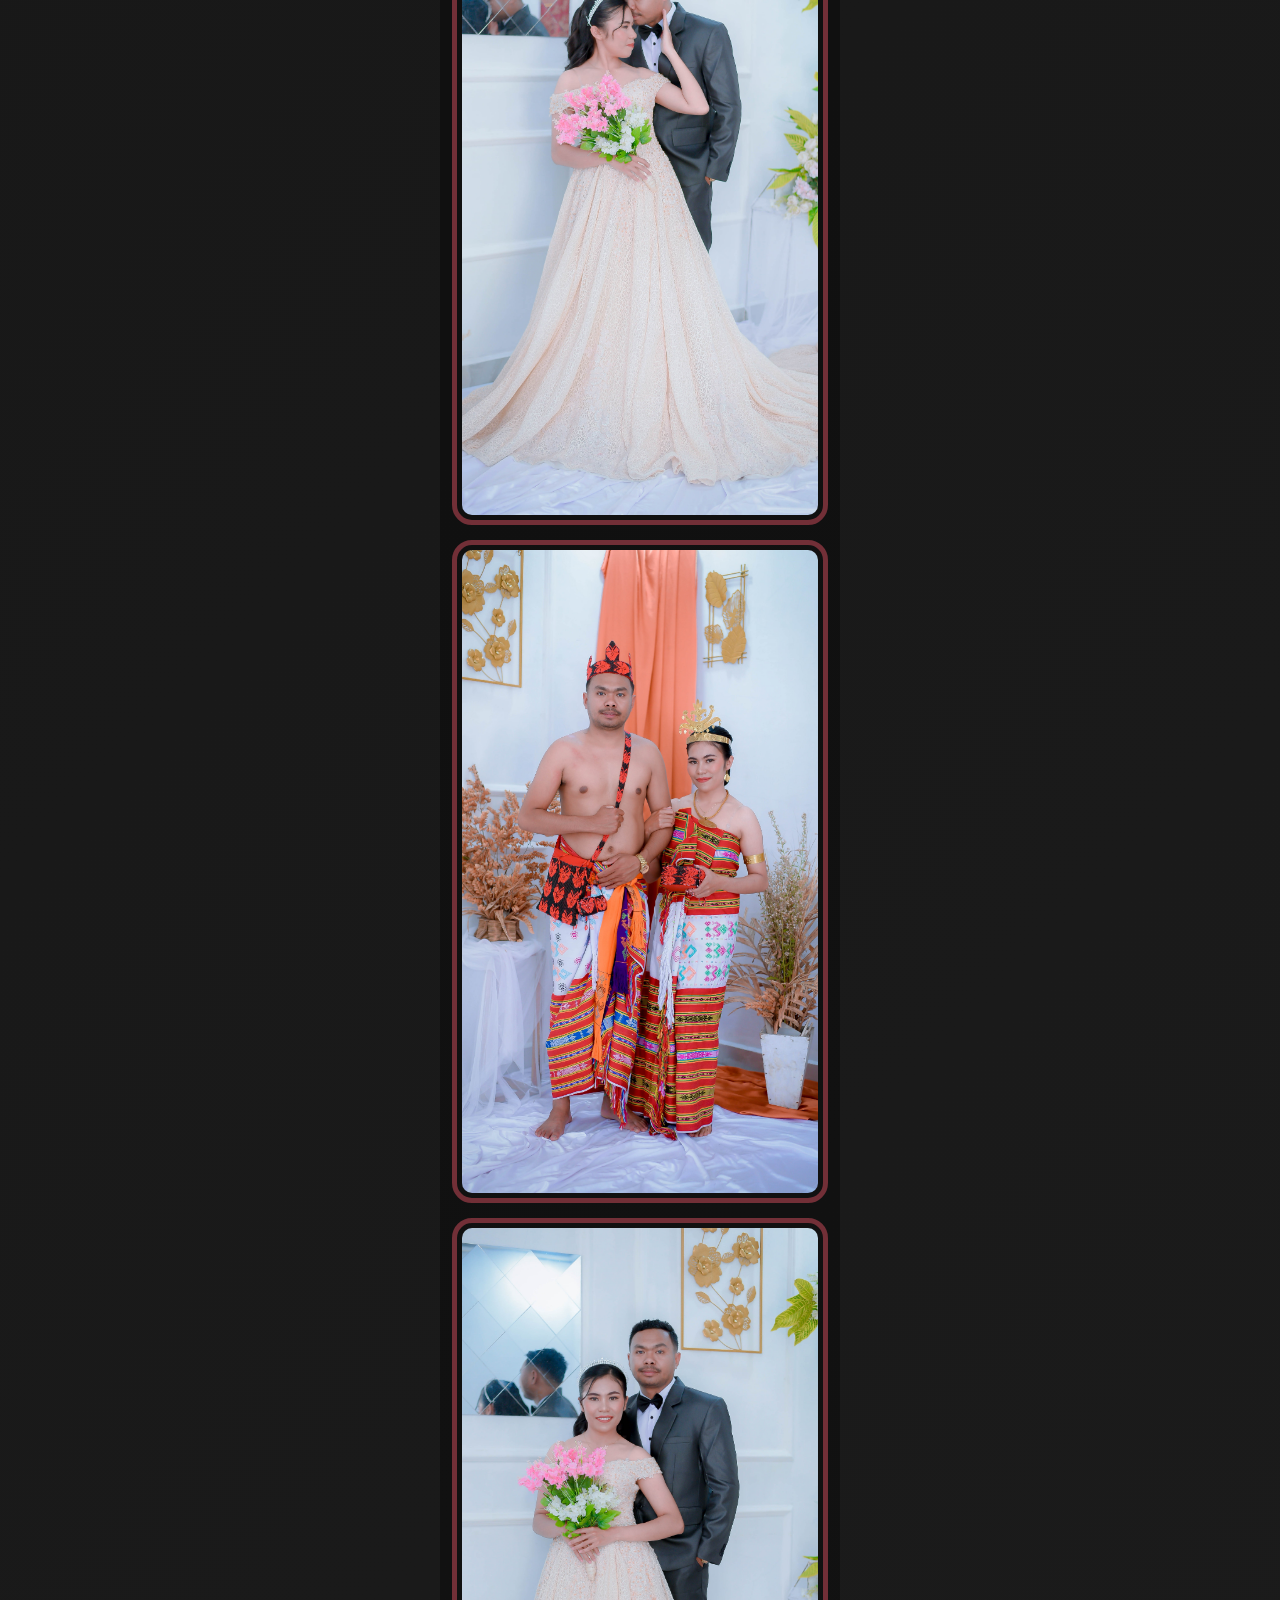
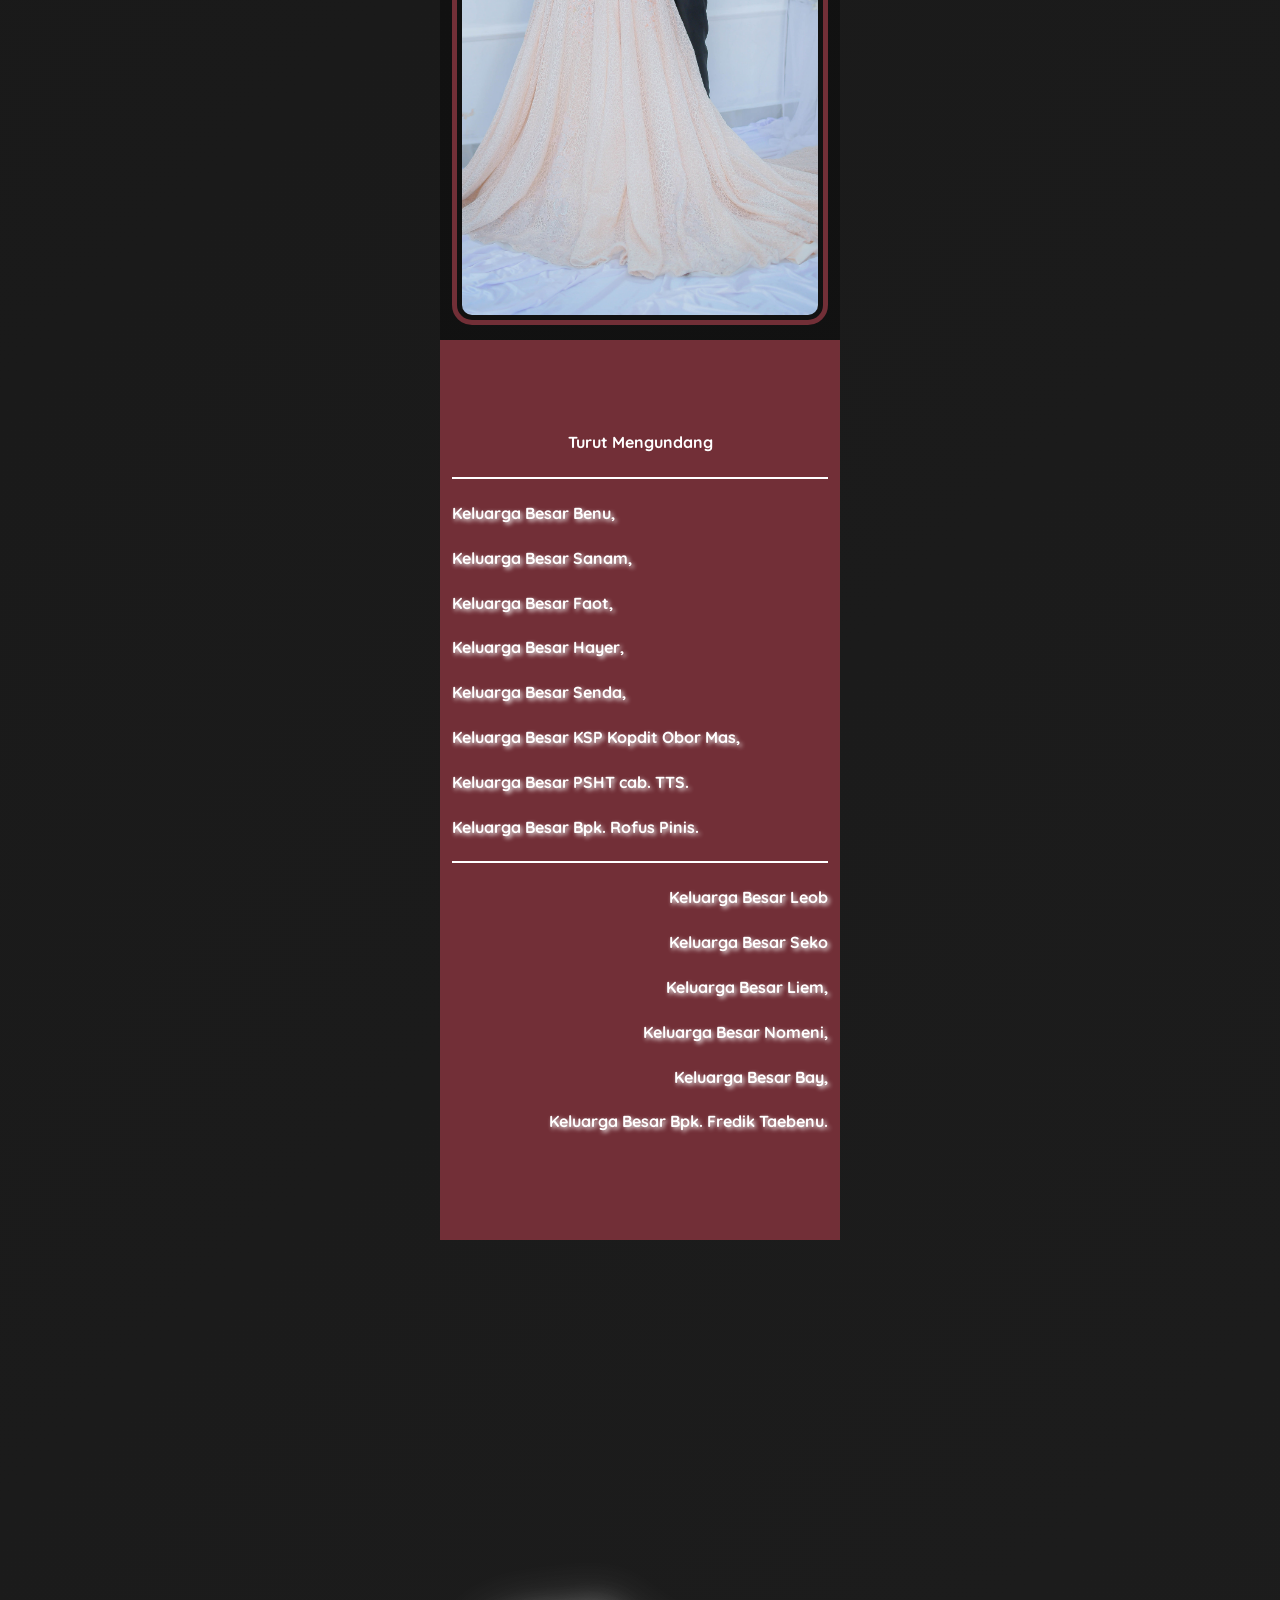
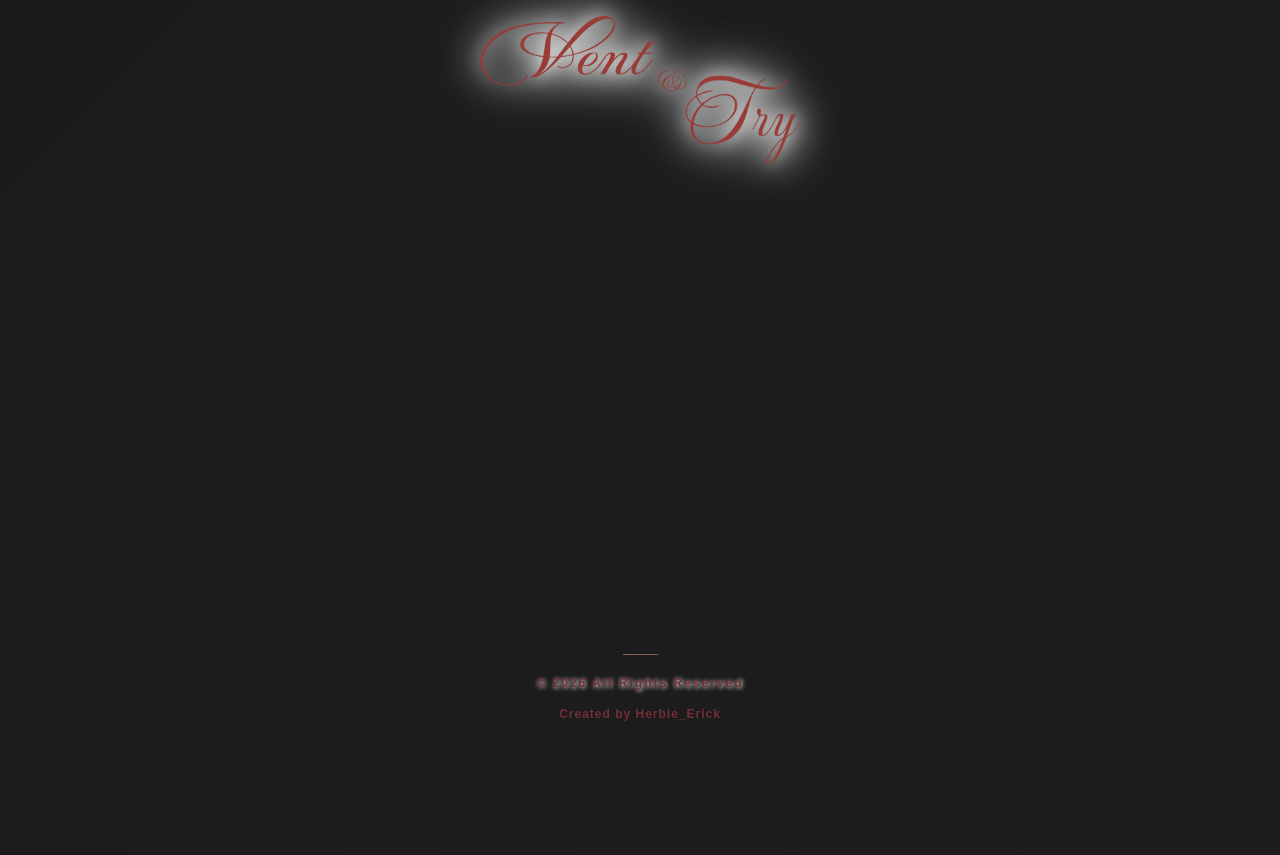
==== commit 43e7e0e1: "fix guestname" ====
--- a/index.html
+++ b/index.html
@@ -185,7 +185,7 @@
             <div class="row align-items-center justify-content-center">
                 <div class="col-12 text-center py-2">
                     <p class="txt" data-aos="zoom-in" 
-                    data-aos-duration="1000">>Dengan penuh rasa syukur kepada Tuhan Yesus dan 
+                    data-aos-duration="1000">Dengan penuh rasa syukur kepada Tuhan Yesus dan 
                         dengan penuh rasa hormat, kami mengundang Bapak/Ibu/Saudara/I untuk menghadiri acara pernikahan kami</p>
                     <hr class="custom">
                 <div class="mempelai">
